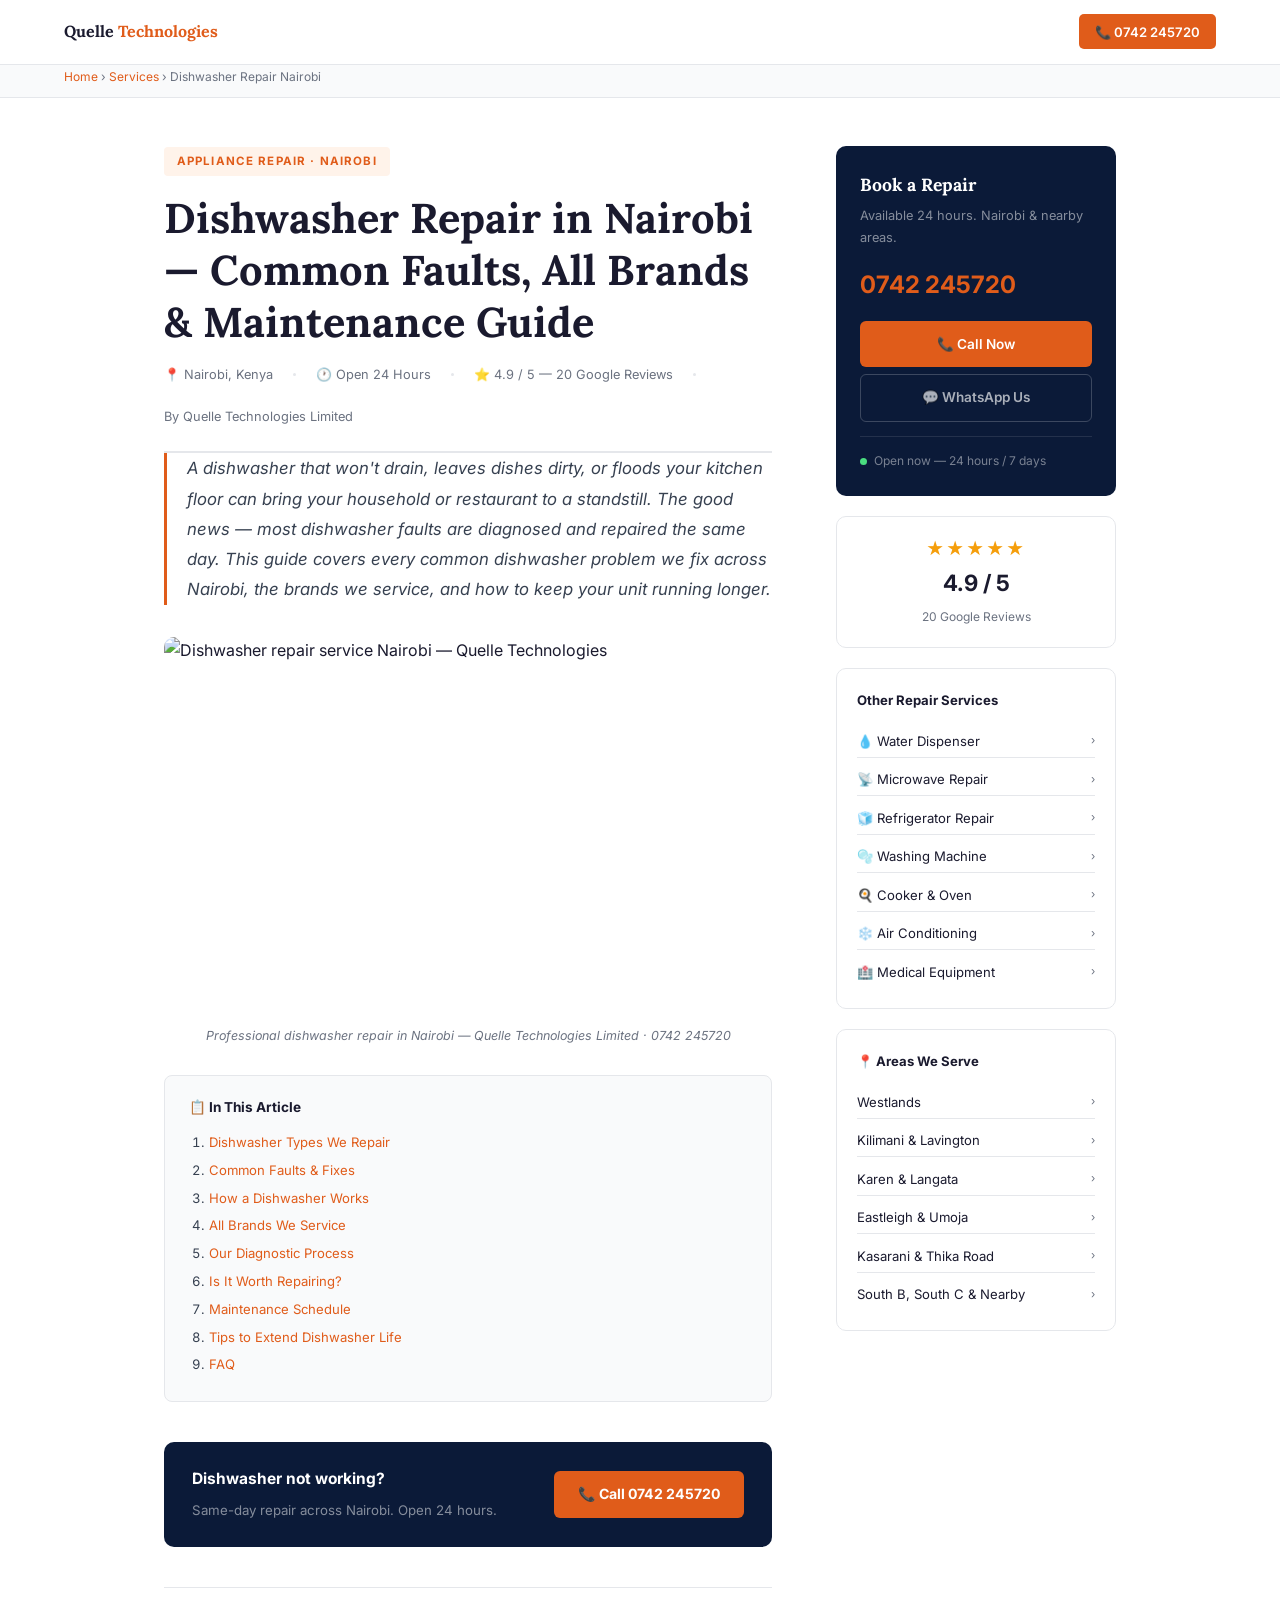
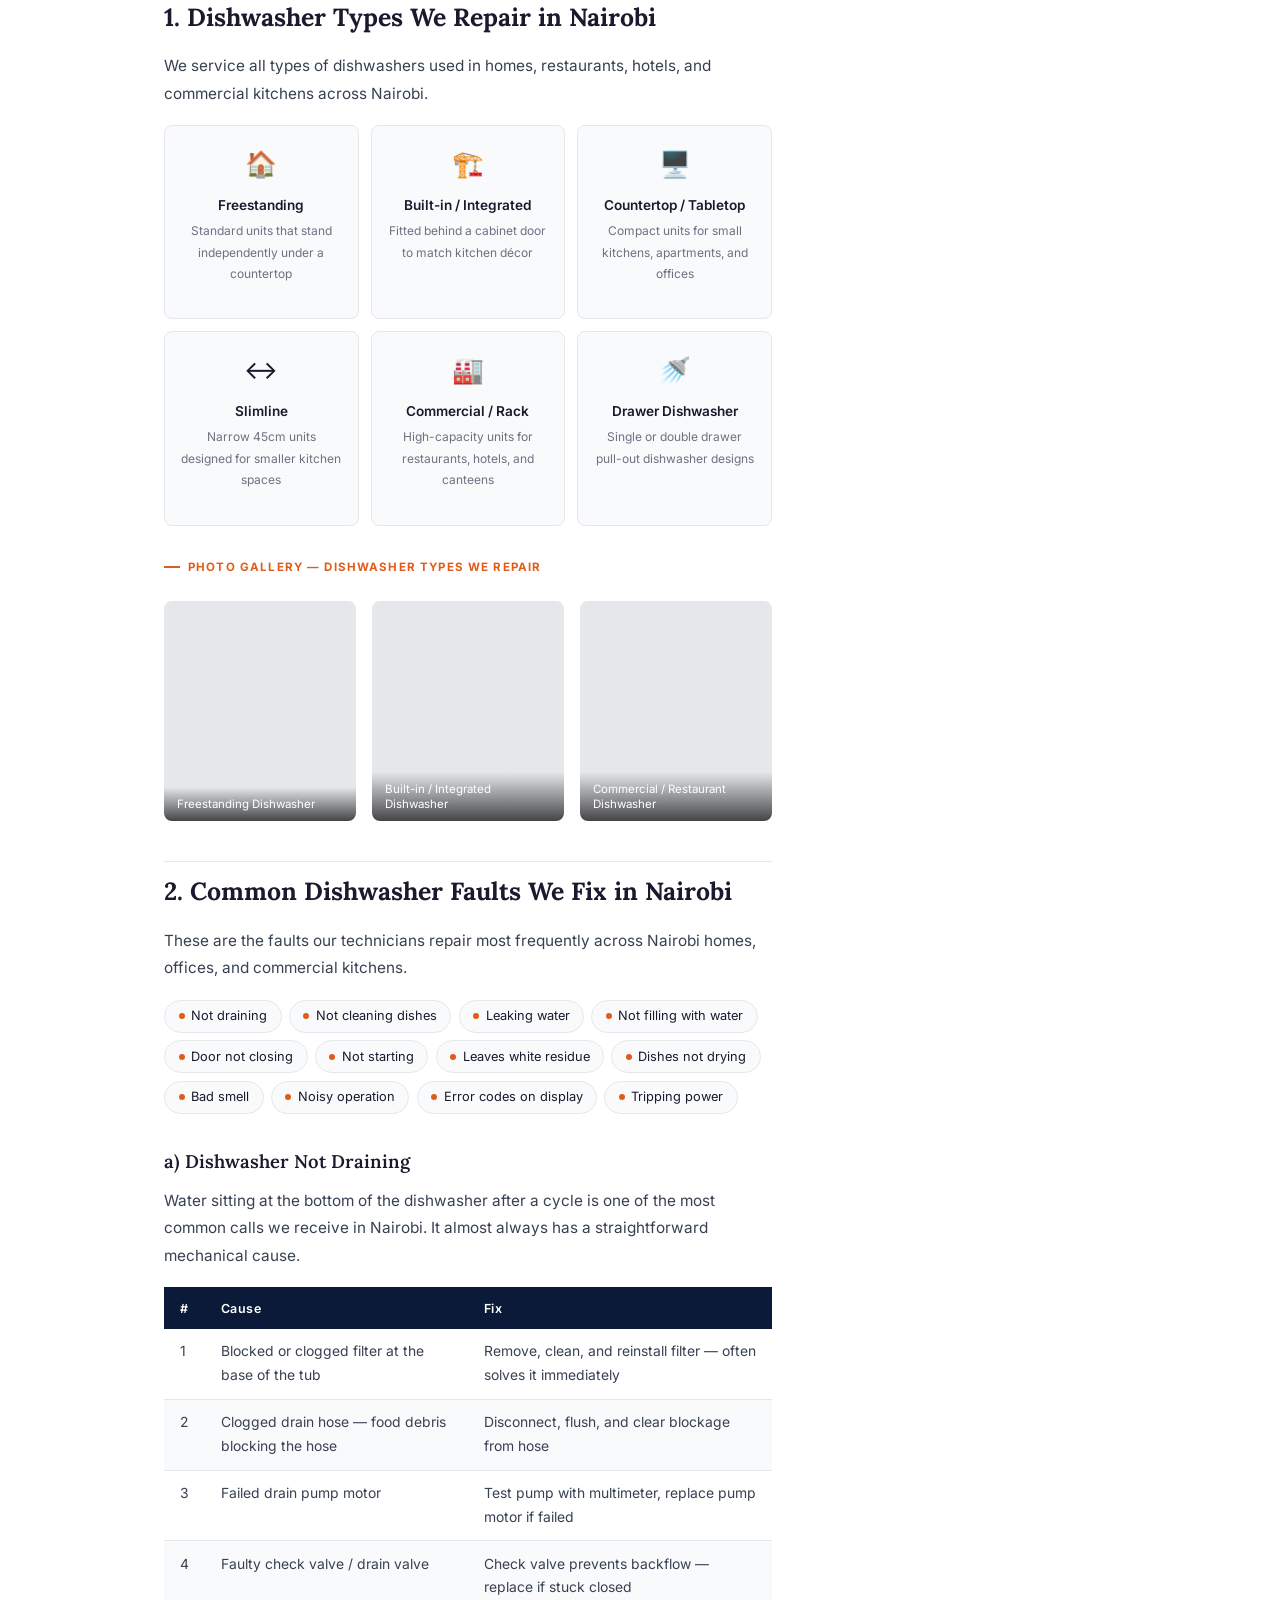
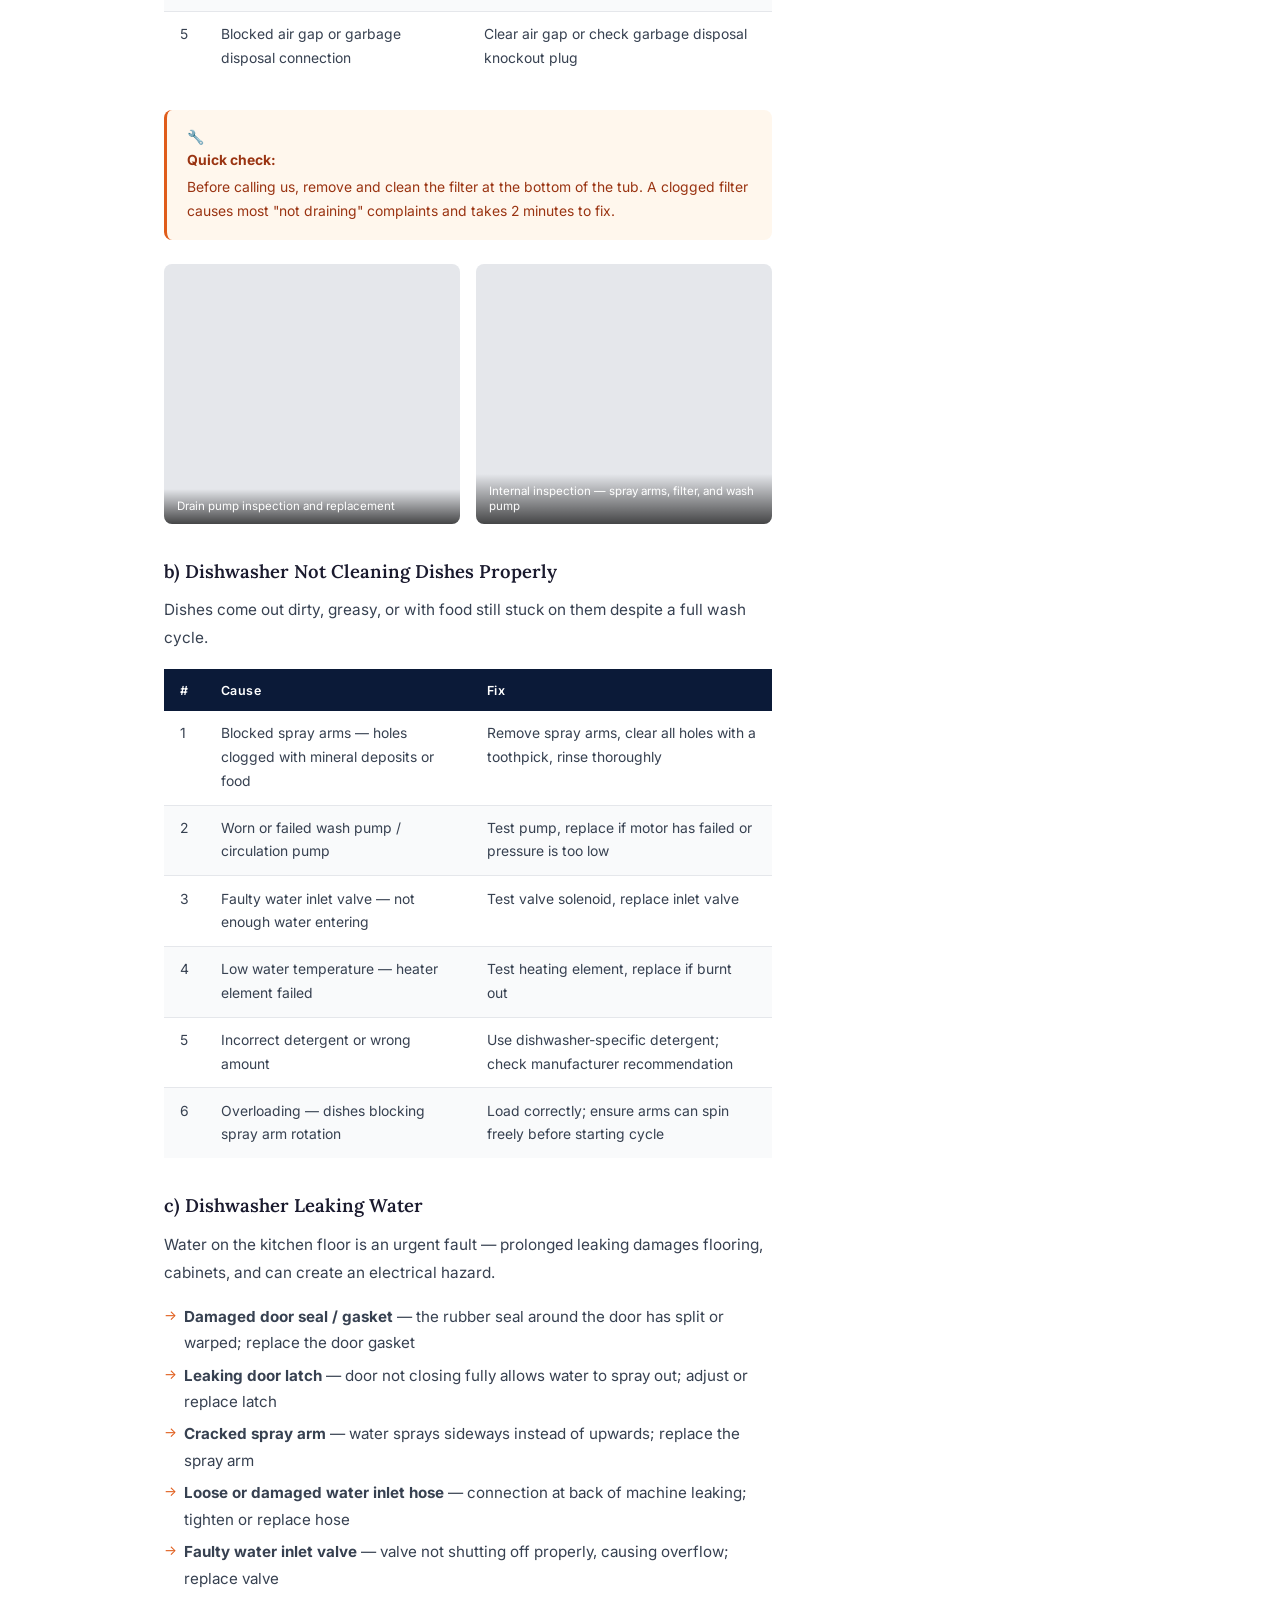
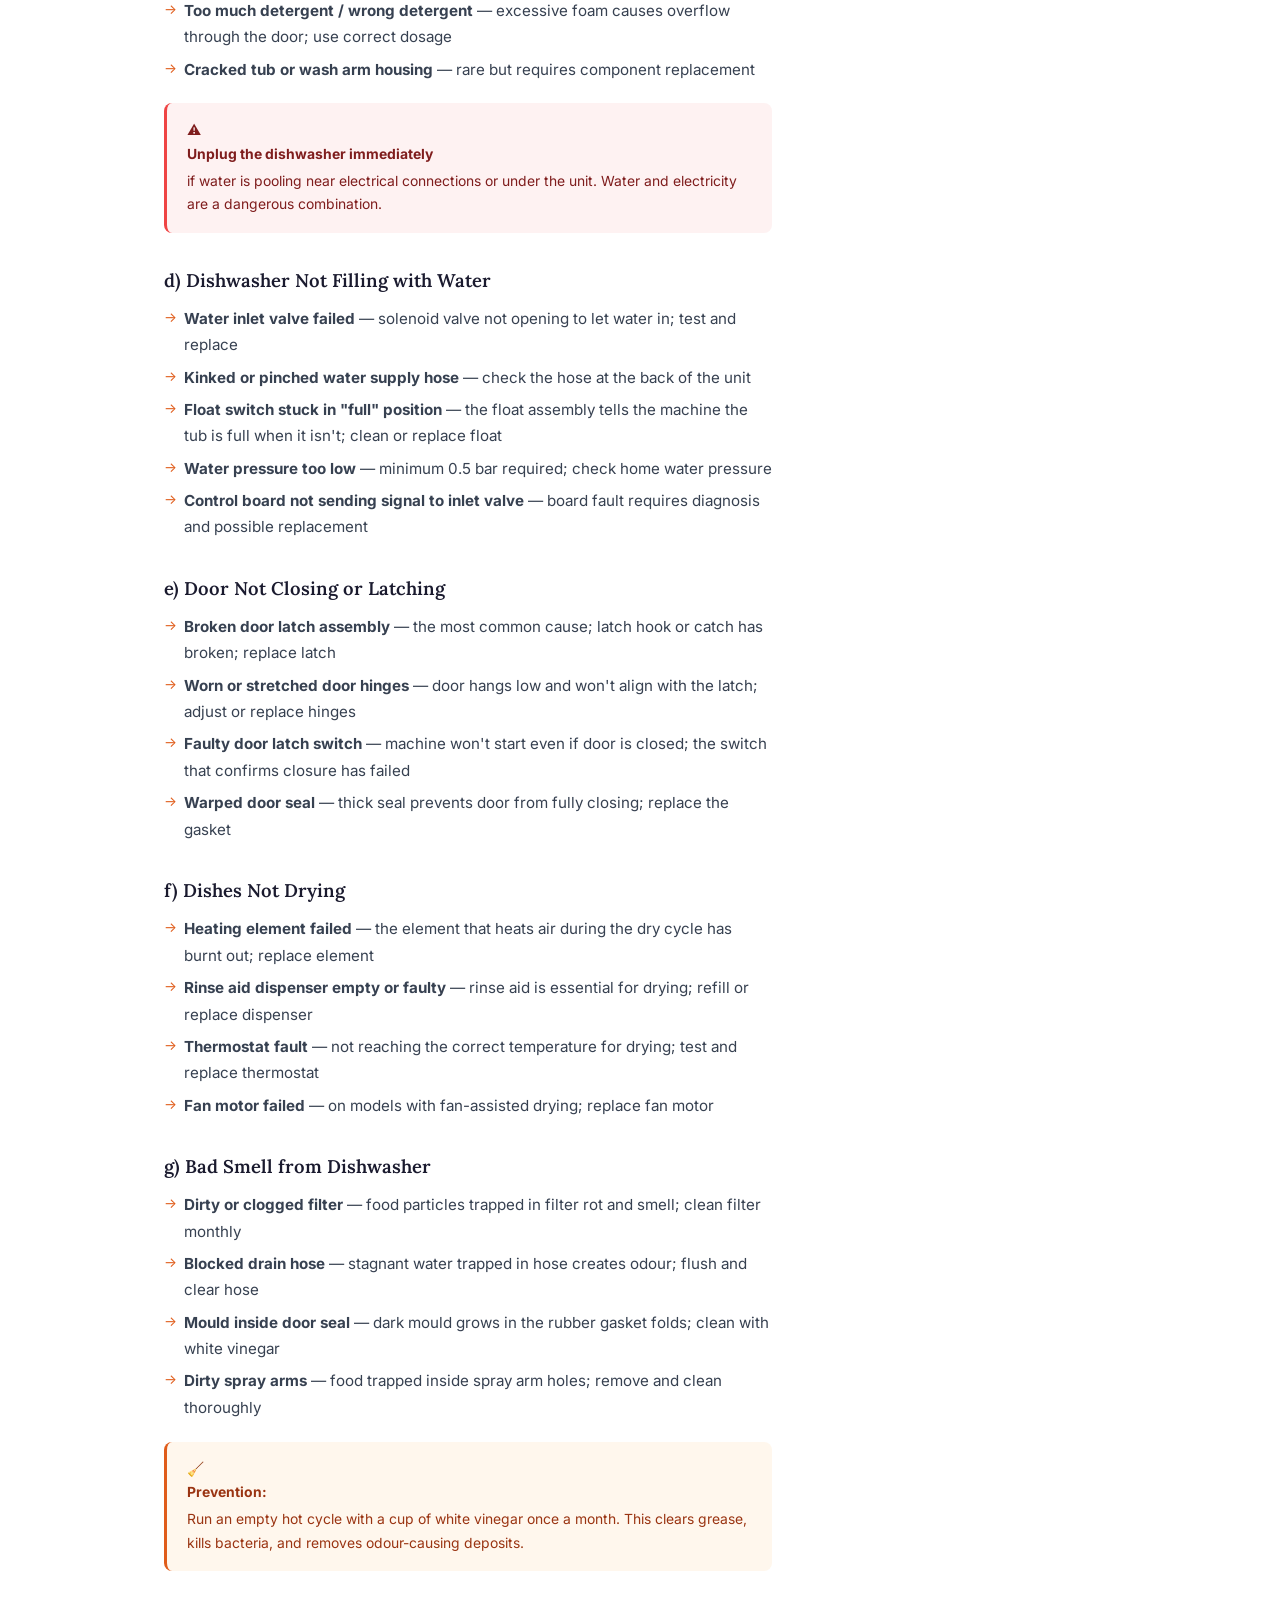
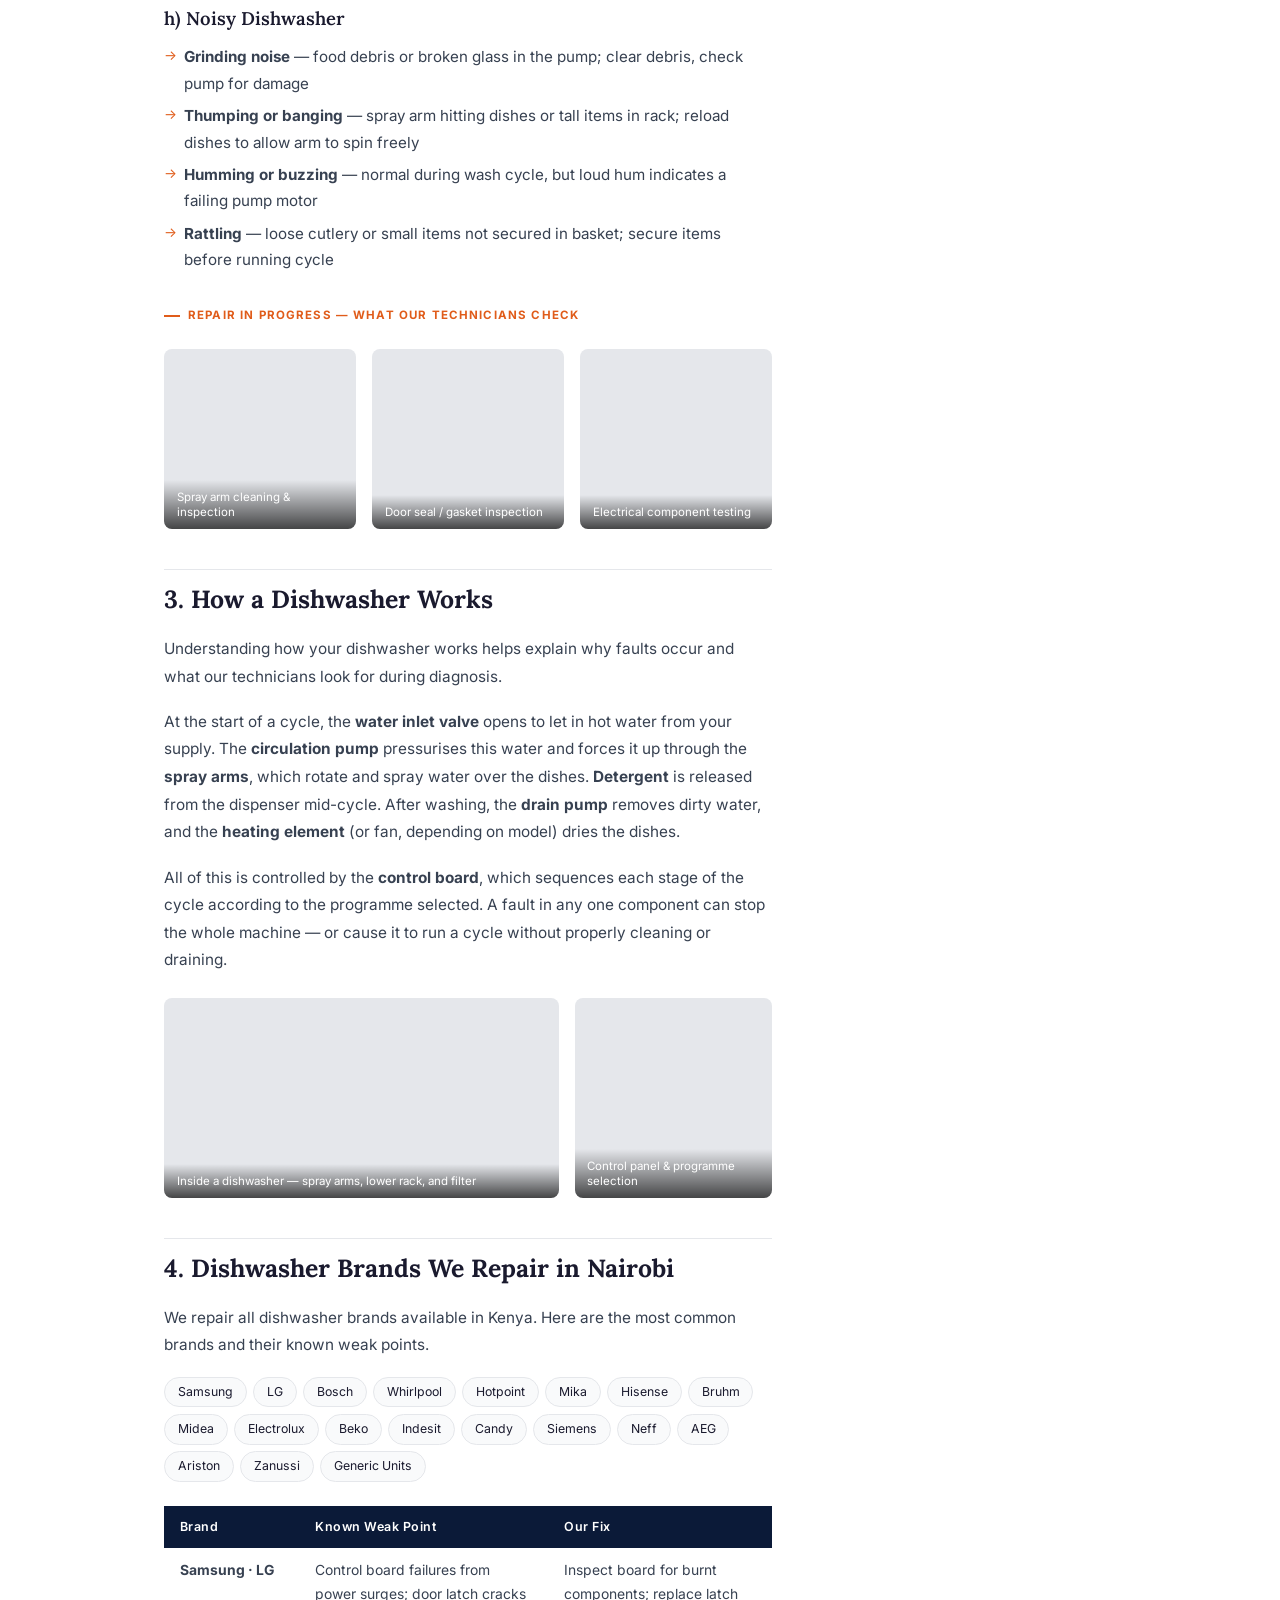
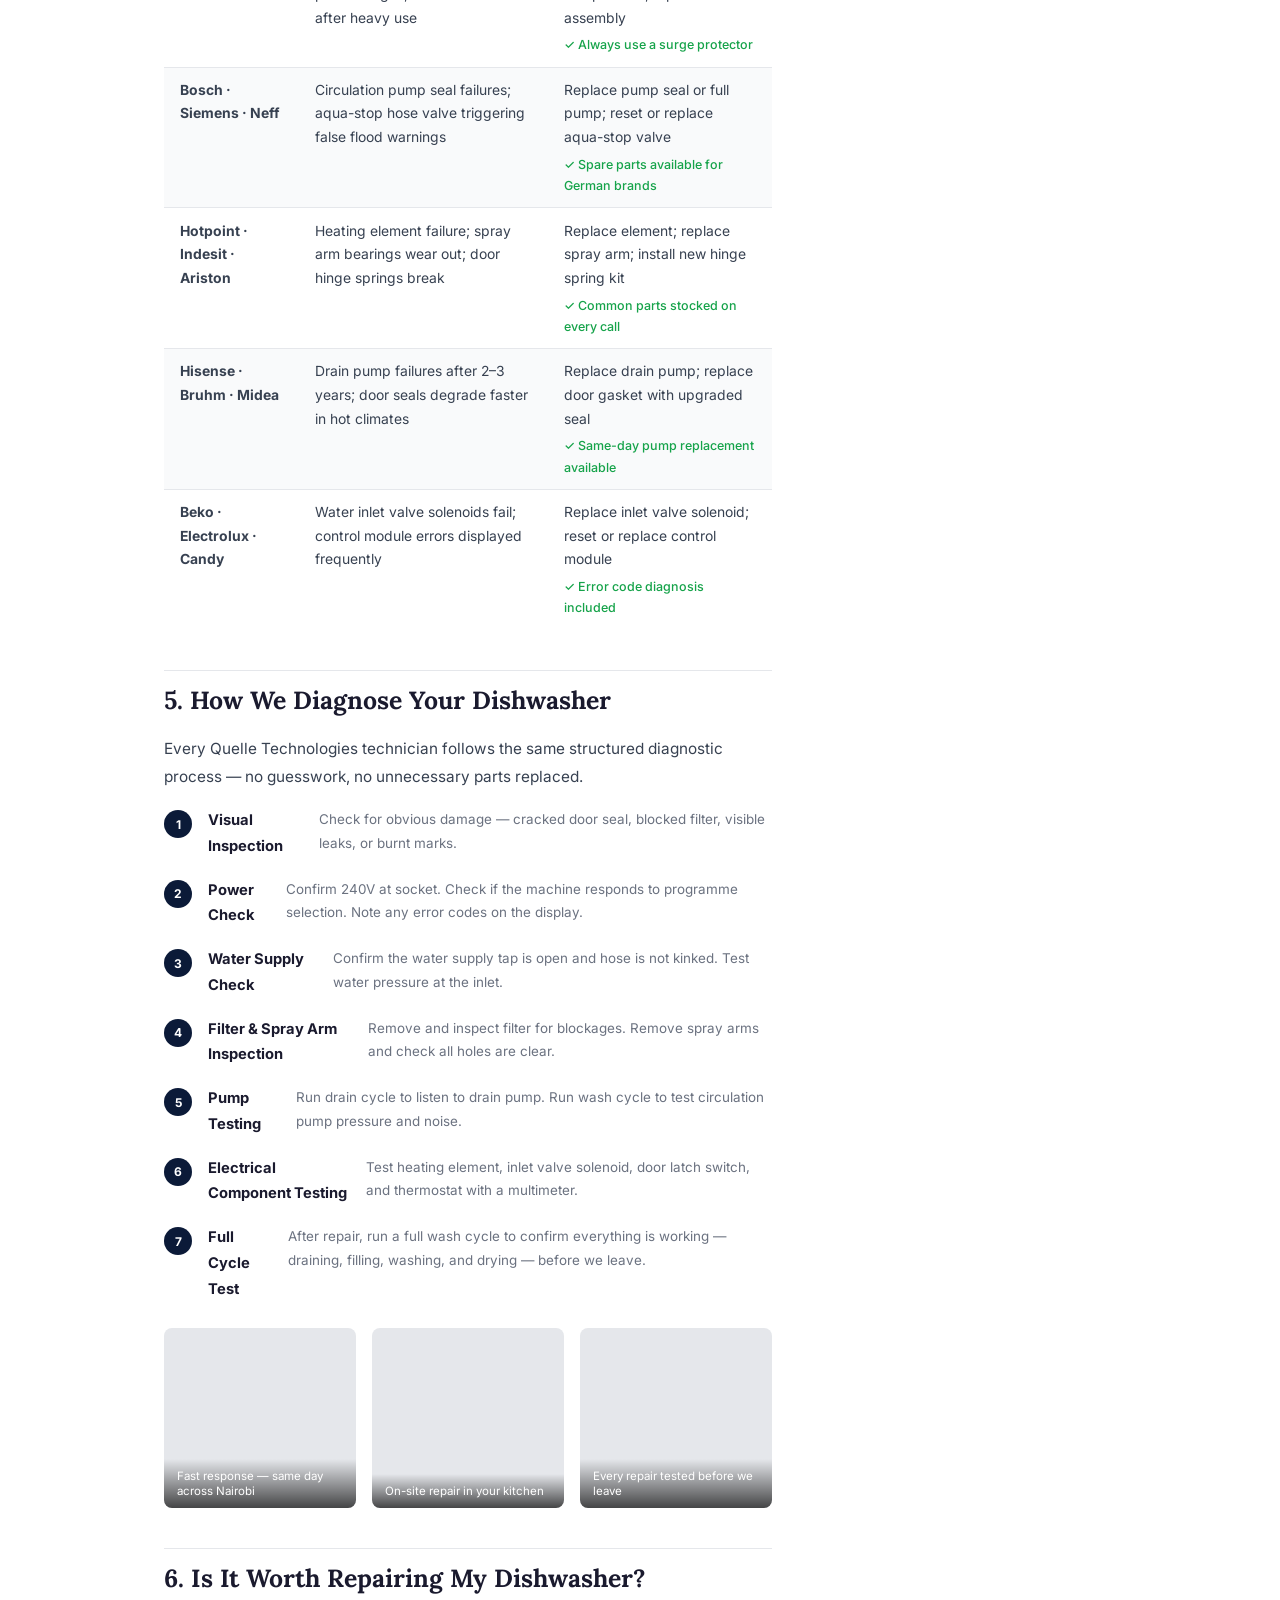
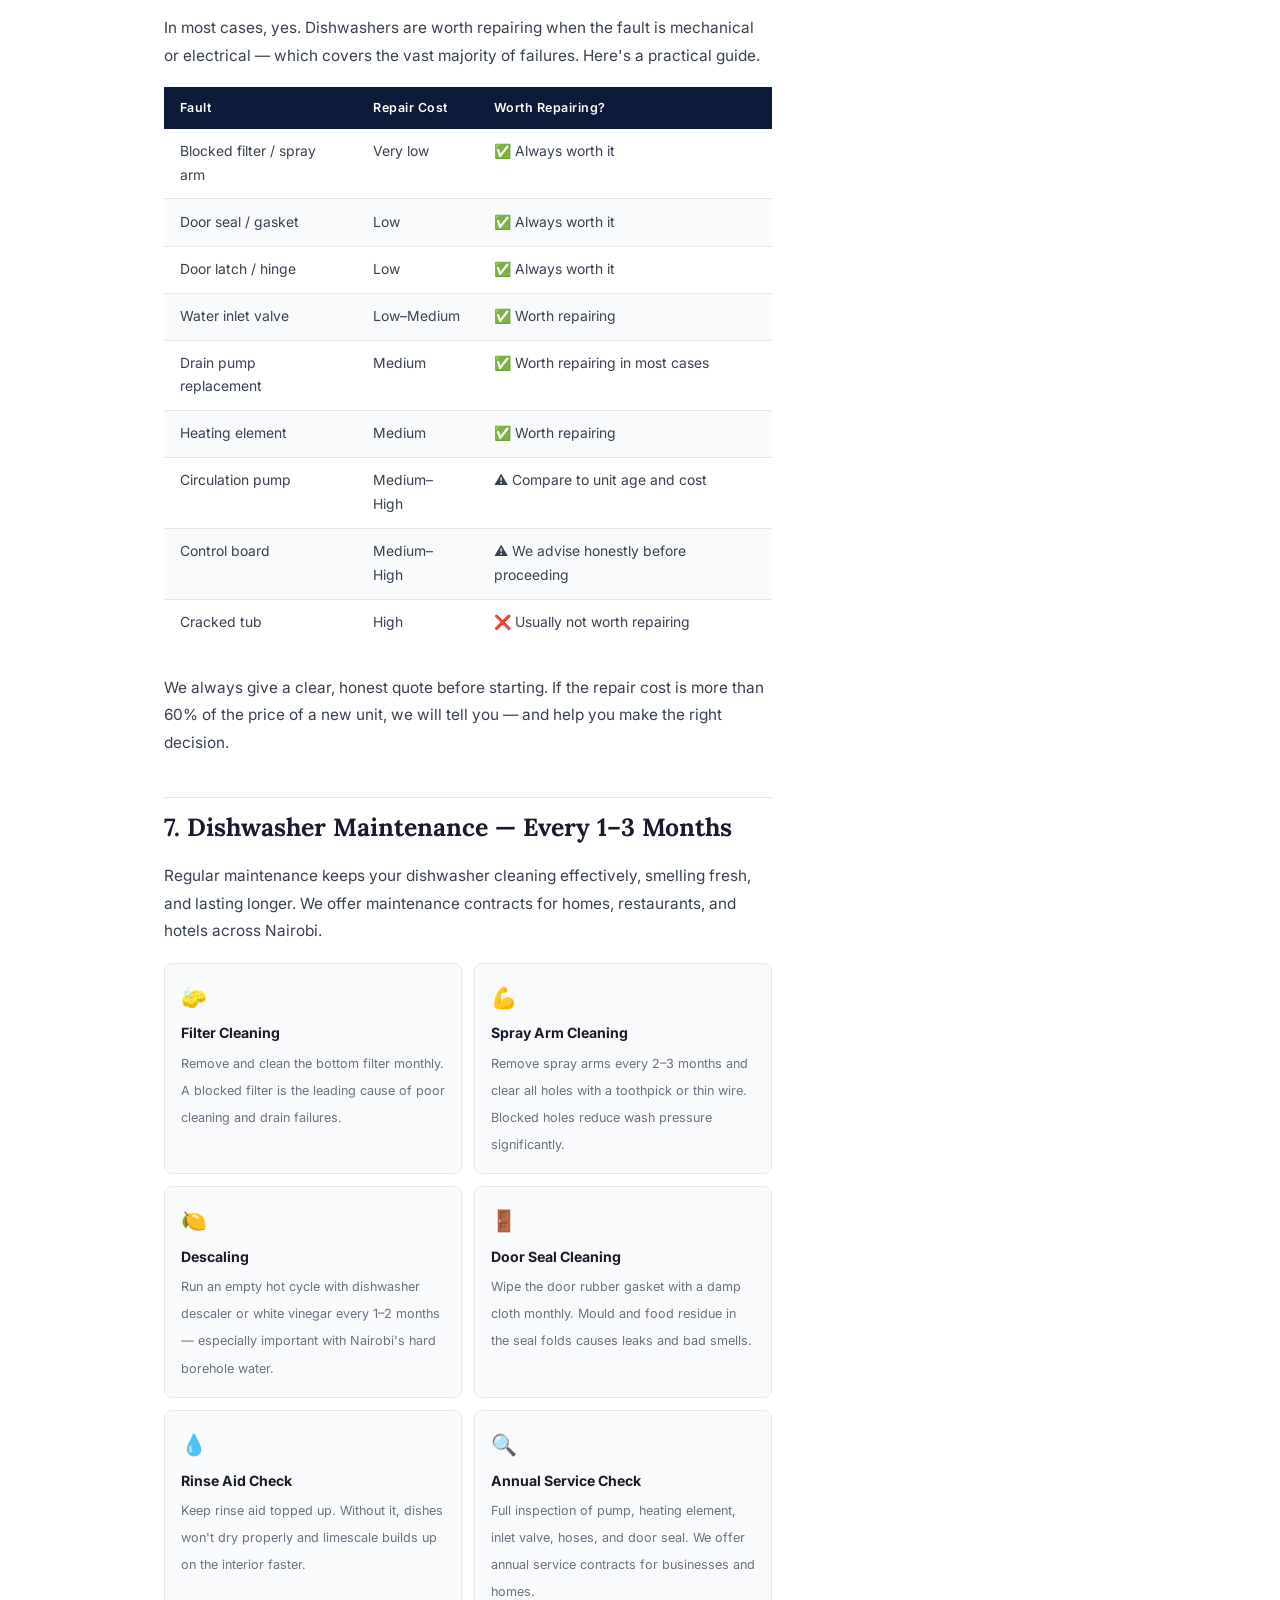
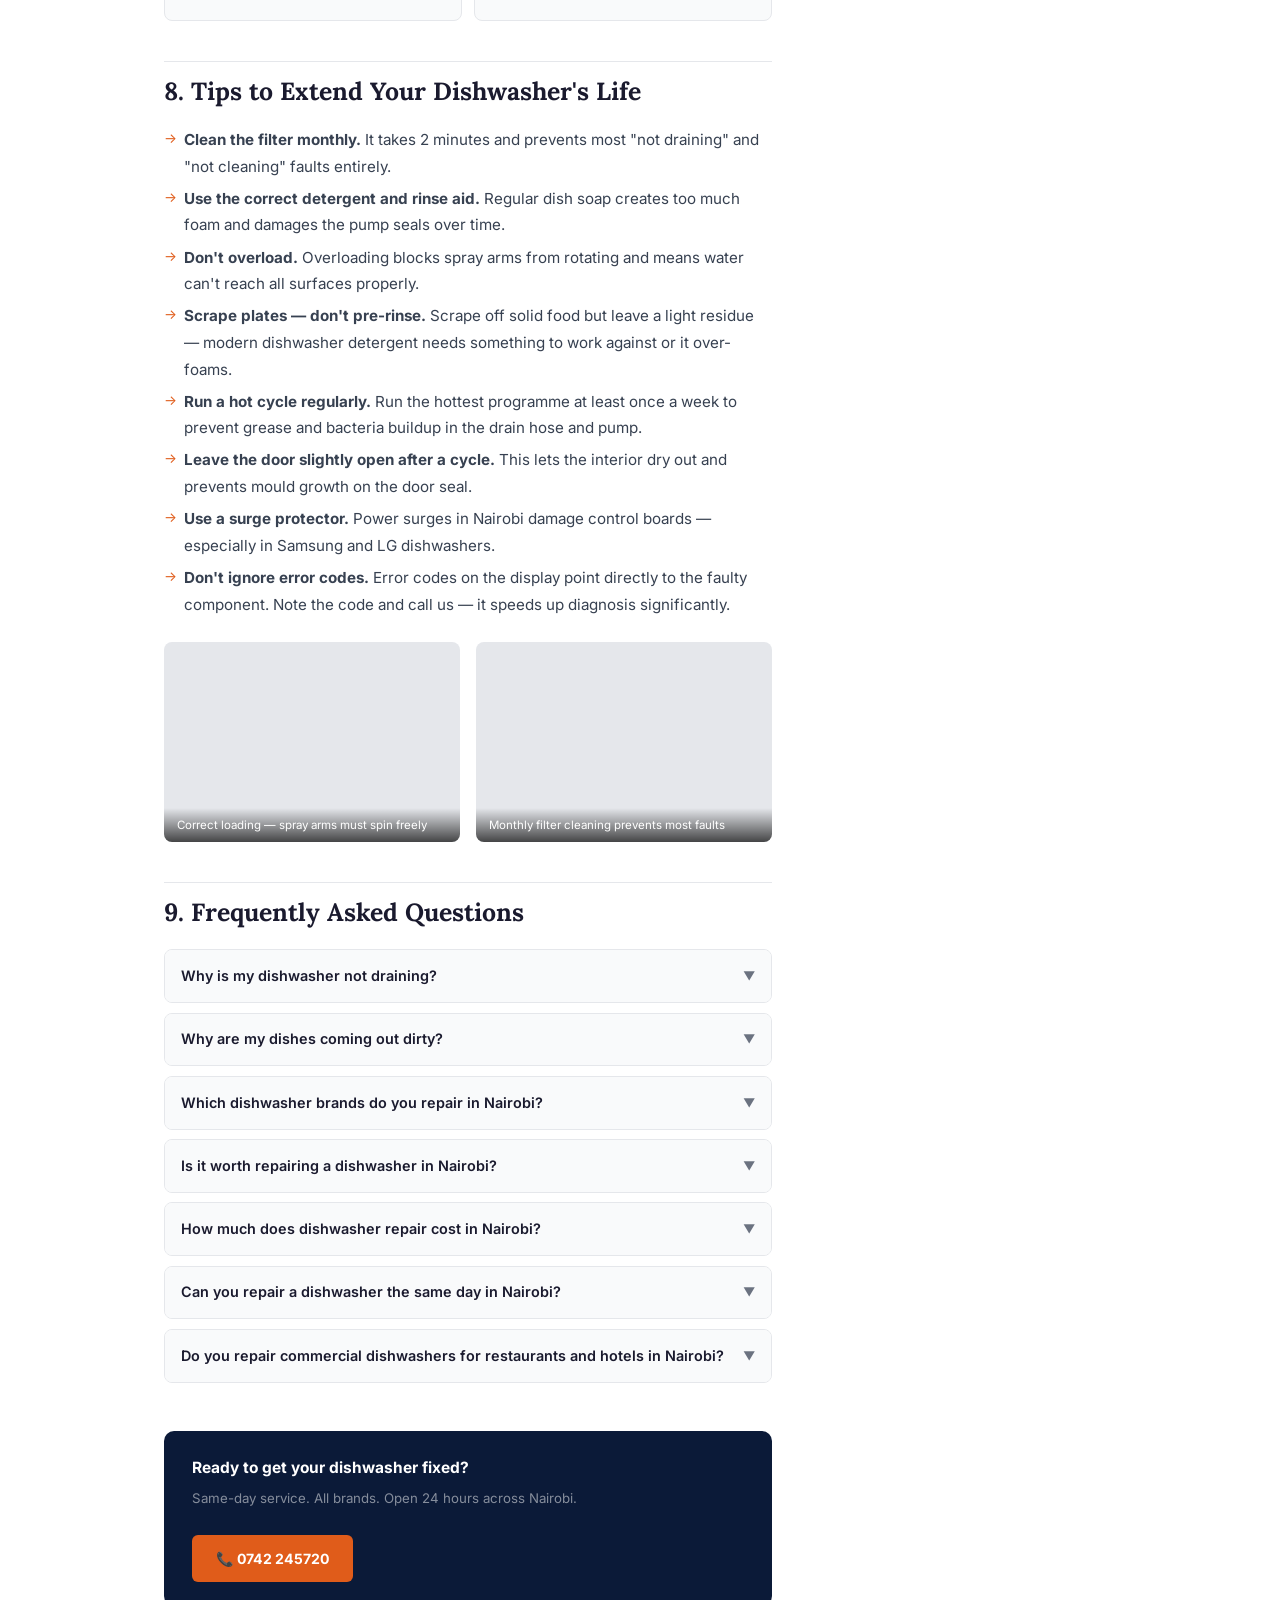
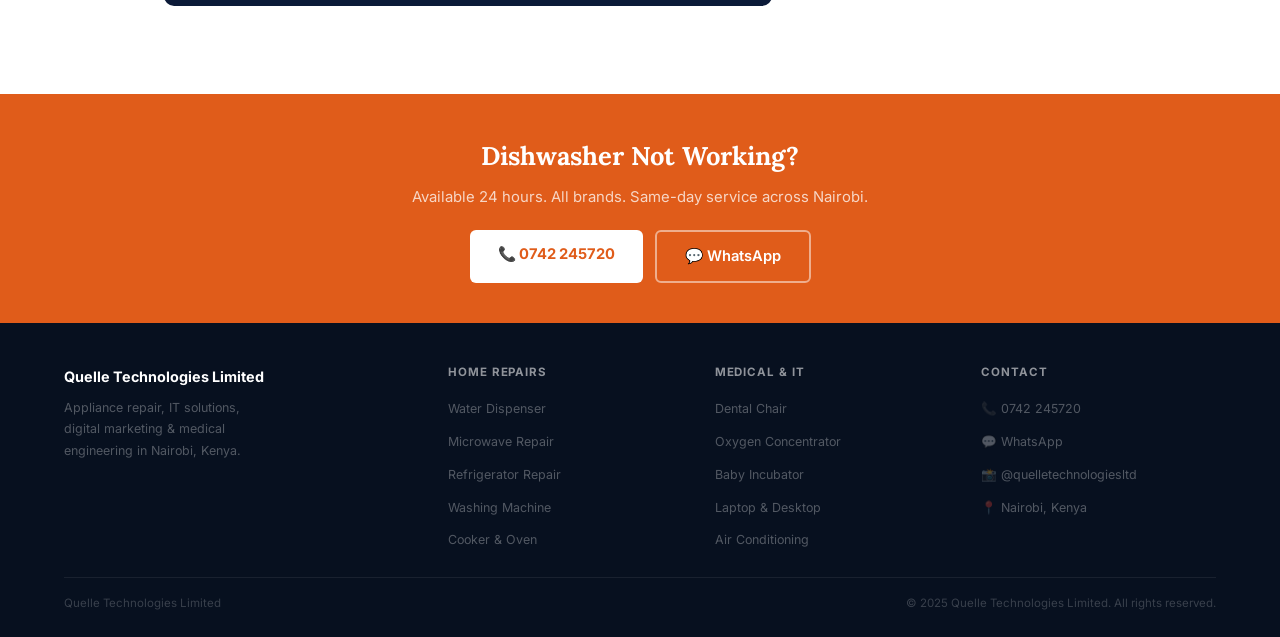
==== dishwasher-repair-nairobi.html @ aaa390e0 "Init" ====
<!DOCTYPE html>
<html lang="en">
<head>
<meta charset="UTF-8">
<meta name="viewport" content="width=device-width, initial-scale=1.0">
<title>Dishwasher Repair Nairobi | All Brands | Quelle Technologies – 0742 245720</title>
<meta name="description" content="Professional dishwasher repair in Nairobi. Not draining, not cleaning, leaking, door latch, water inlet issues — same day service. All brands. Call 0742 245720.">
<link rel="canonical" href="https://quelletechnologies.co.ke/dishwasher-repair-nairobi">
<script type="application/ld+json">
{"@context":"https://schema.org","@graph":[{"@type":"LocalBusiness","name":"Quelle Technologies Limited","telephone":"+254742245720","openingHours":"Mo-Su 00:00-23:59","address":{"@type":"PostalAddress","addressLocality":"Nairobi","addressCountry":"KE"},"areaServed":"Nairobi and nearby areas","aggregateRating":{"@type":"AggregateRating","ratingValue":"4.9","reviewCount":"20"}},{"@type":"Service","name":"Dishwasher Repair Nairobi","description":"Professional dishwasher repair and maintenance in Nairobi. All brands and types repaired — freestanding, built-in, countertop and commercial units.","provider":{"@type":"LocalBusiness","name":"Quelle Technologies Limited","telephone":"+254742245720"},"areaServed":"Nairobi"},{"@type":"Article","headline":"Dishwasher Repair in Nairobi — Common Faults, All Brands & Repair Guide","author":{"@type":"Organization","name":"Quelle Technologies Limited"},"publisher":{"@type":"Organization","name":"Quelle Technologies Limited"}},{"@type":"FAQPage","mainEntity":[{"@type":"Question","name":"Why is my dishwasher not draining in Nairobi?","acceptedAnswer":{"@type":"Answer","text":"Most common causes are a blocked filter, clogged drain hose, failed drain pump, or faulty check valve. Call Quelle Technologies on 0742 245720 for same-day repair."}},{"@type":"Question","name":"Why is my dishwasher not cleaning dishes properly?","acceptedAnswer":{"@type":"Answer","text":"Usually caused by blocked spray arms, low water pressure, faulty water inlet valve, worn wash pump, or using wrong detergent amount. Our technicians diagnose and fix all wash cycle faults."}},{"@type":"Question","name":"Which dishwasher brands do you repair in Nairobi?","acceptedAnswer":{"@type":"Answer","text":"All brands — Samsung, LG, Bosch, Whirlpool, Hotpoint, Mika, Hisense, Bruhm, Midea, Electrolux, Beko, and all other makes available in Kenya."}},{"@type":"Question","name":"Is it worth repairing a dishwasher in Nairobi?","acceptedAnswer":{"@type":"Answer","text":"Yes in most cases. Pump, valve, door latch and control board repairs are all far cheaper than buying a new unit. We give an honest quote before starting any work."}},{"@type":"Question","name":"How much does dishwasher repair cost in Nairobi?","acceptedAnswer":{"@type":"Answer","text":"Cost depends on the fault. We always provide a clear honest quote before starting — no hidden charges. Call 0742 245720 for a free phone diagnosis."}}]}]}
</script>
<link href="https://fonts.googleapis.com/css2?family=Lora:ital,wght@0,400;0,600;0,700;1,400&family=Inter:wght@400;500;600;700&display=swap" rel="stylesheet">
<style>
*,*::before,*::after{box-sizing:border-box;margin:0;padding:0}
:root{
  --orange:#e05c1a;--navy:#0b1a38;
  --ink:#1a1a2e;--muted:#6b7280;
  --light:#f9fafb;--border:#e5e7eb;--green:#16a34a;
}
html{scroll-behavior:smooth}
body{font-family:'Inter',sans-serif;color:var(--ink);background:white;font-size:16px;line-height:1.7}

nav{position:fixed;top:0;left:0;right:0;z-index:100;background:white;border-bottom:1px solid var(--border);display:flex;align-items:center;justify-content:space-between;padding:.9rem 5%}
.nav-logo{font-family:'Lora',serif;font-weight:700;font-size:1rem;text-decoration:none;color:var(--ink)}
.nav-logo span{color:var(--orange)}
.nav-call{background:var(--orange);color:white;text-decoration:none;padding:.4rem 1rem;border-radius:5px;font-size:.82rem;font-weight:600}

.crumb{background:var(--light);border-bottom:1px solid var(--border);padding:.6rem 5%;font-size:.75rem;color:var(--muted);margin-top:57px}
.crumb a{color:var(--orange);text-decoration:none}

.blog-wrap{max-width:1080px;margin:0 auto;padding:3rem 5%;display:grid;grid-template-columns:1fr 280px;gap:4rem;align-items:start}
article{min-width:0}

/* ARTICLE HEADER */
.article-header{margin-bottom:2rem}
.article-category{display:inline-block;background:#fff3ea;color:var(--orange);font-size:.72rem;font-weight:700;letter-spacing:.1em;text-transform:uppercase;padding:.3rem .8rem;border-radius:4px;margin-bottom:1rem}
.article-header h1{font-family:'Lora',serif;font-size:clamp(1.8rem,4vw,2.6rem);font-weight:700;line-height:1.25;color:var(--ink);margin-bottom:1rem}
.article-meta{display:flex;align-items:center;gap:1.25rem;flex-wrap:wrap;font-size:.8rem;color:var(--muted);padding-bottom:1.5rem;border-bottom:2px solid var(--border)}
.meta-dot{width:3px;height:3px;background:var(--border);border-radius:50%}
.article-intro{font-size:1.05rem;color:#374151;line-height:1.8;margin-bottom:2rem;font-style:italic;border-left:3px solid var(--orange);padding-left:1.25rem}

/* PHOTOS */
.photo-hero{width:100%;height:380px;object-fit:cover;border-radius:10px;display:block;margin:0 0 .5rem;cursor:zoom-in}
.photo-hero-caption{font-size:.78rem;color:var(--muted);text-align:center;margin-bottom:1.75rem;font-style:italic}
.photo-grid-2{display:grid;grid-template-columns:1fr 1fr;gap:1rem;margin:1.5rem 0}
.photo-grid-3{display:grid;grid-template-columns:1fr 1fr 1fr;gap:1rem;margin:1.5rem 0}
.photo-grid-2-1{display:grid;grid-template-columns:2fr 1fr;gap:1rem;margin:1.5rem 0}
.photo-item{position:relative;border-radius:8px;overflow:hidden;background:#e5e7eb;cursor:zoom-in}
.photo-item img{width:100%;height:100%;object-fit:cover;display:block;transition:transform .4s}
.photo-item:hover img{transform:scale(1.04)}
.photo-item .pcap{position:absolute;bottom:0;left:0;right:0;background:linear-gradient(0deg,rgba(0,0,0,.7),transparent);color:white;font-size:.72rem;padding:.6rem .8rem;line-height:1.3}
.ph-tall{height:260px}
.ph-short{height:180px}
.ph-med{height:220px}
.ph-wide{height:200px}
.gallery-section{margin:2rem 0}
.gallery-label{font-size:.72rem;font-weight:700;letter-spacing:.1em;text-transform:uppercase;color:var(--orange);margin-bottom:.75rem;display:flex;align-items:center;gap:.5rem}
.gallery-label::before{content:'';width:16px;height:2px;background:var(--orange)}

/* LIGHTBOX */
.lb-overlay{display:none;position:fixed;inset:0;background:rgba(0,0,0,.92);z-index:999;align-items:center;justify-content:center;cursor:zoom-out}
.lb-overlay.active{display:flex}
.lb-overlay img{max-width:90vw;max-height:85vh;border-radius:8px;object-fit:contain}
.lb-close{position:absolute;top:1.25rem;right:1.5rem;color:white;font-size:1.75rem;cursor:pointer;background:none;border:none;line-height:1}
.lb-cap{position:absolute;bottom:1.5rem;left:50%;transform:translateX(-50%);color:rgba(255,255,255,.65);font-size:.8rem;white-space:nowrap}

/* INLINE CTA */
.call-box{background:var(--navy);border-radius:10px;padding:1.5rem 1.75rem;margin:2.5rem 0;display:flex;align-items:center;justify-content:space-between;gap:1.5rem;flex-wrap:wrap}
.call-box strong{color:white;display:block;font-size:.97rem;margin-bottom:.2rem}
.call-box span{color:rgba(255,255,255,.5);font-size:.83rem}
.call-box a{background:var(--orange);color:white;text-decoration:none;padding:.7rem 1.5rem;border-radius:6px;font-weight:700;font-size:.88rem;white-space:nowrap;flex-shrink:0}

/* PROSE */
article h2{font-family:'Lora',serif;font-size:1.55rem;font-weight:700;color:var(--ink);margin:2.5rem 0 .9rem;padding-top:.5rem;border-top:1px solid var(--border)}
article h3{font-family:'Lora',serif;font-size:1.15rem;font-weight:600;color:var(--ink);margin:2rem 0 .6rem}
article p{color:#374151;margin-bottom:1.1rem;font-size:.96rem;line-height:1.8}
article a{color:var(--orange)}
article ul{list-style:none;padding:0;margin-bottom:1.25rem}
article ul li{padding-left:1.25rem;position:relative;font-size:.95rem;color:#374151;margin-bottom:.35rem;line-height:1.75}
article ul li::before{content:'→';position:absolute;left:0;color:var(--orange);font-size:.85rem}
article ol{padding-left:1.5rem;margin-bottom:1.25rem}
article ol li{font-size:.95rem;color:#374151;margin-bottom:.4rem;line-height:1.75}

/* TYPES GRID */
.types-grid{display:grid;grid-template-columns:repeat(3,1fr);gap:.75rem;margin:1rem 0 1.5rem}
.type-card{background:var(--light);border:1px solid var(--border);border-radius:8px;padding:1rem;text-align:center}
.type-card .ico{font-size:1.6rem;margin-bottom:.5rem;display:block}
.type-card h4{font-size:.85rem;font-weight:600;color:var(--ink);margin-bottom:.2rem}
.type-card p{font-size:.75rem;color:var(--muted)}

/* FAULT CHIPS */
.fault-chips{display:flex;flex-wrap:wrap;gap:.45rem;margin-bottom:1.75rem}
.chip{background:var(--light);border:1px solid var(--border);border-radius:100px;padding:.3rem .85rem;font-size:.8rem;color:var(--ink);display:flex;align-items:center;gap:.4rem}
.chip::before{content:'';width:6px;height:6px;background:var(--orange);border-radius:50%;flex-shrink:0}

/* TABLES */
.fault-table,.brand-table{width:100%;border-collapse:collapse;margin:1rem 0 1.75rem;font-size:.87rem}
.fault-table th,.brand-table th{background:var(--navy);color:white;padding:.65rem 1rem;text-align:left;font-weight:600;font-size:.78rem;letter-spacing:.04em}
.fault-table td,.brand-table td{padding:.7rem 1rem;border-bottom:1px solid var(--border);vertical-align:top;color:#374151}
.fault-table tr:last-child td,.brand-table tr:last-child td{border-bottom:none}
.fault-table tr:nth-child(even) td,.brand-table tr:nth-child(even) td{background:var(--light)}
.fix-text{color:var(--green);font-size:.78rem;font-weight:500;margin-top:.25rem}

/* INFO BOXES */
.info-box{border-radius:8px;padding:1rem 1.25rem;margin:1.25rem 0;font-size:.87rem;line-height:1.7}
.info-box strong{display:block;margin-bottom:.2rem}
.tip{background:#fff7ed;border-left:3px solid var(--orange);color:#9a3412}
.warn{background:#fef2f2;border-left:3px solid #ef4444;color:#7f1d1d}
.note{background:#eff6ff;border-left:3px solid #3b82f6;color:#1e3a8a}

/* BRAND PILLS */
.brand-cloud{display:flex;flex-wrap:wrap;gap:.4rem;margin:1rem 0 1.5rem}
.brand-pill{background:var(--light);border:1px solid var(--border);border-radius:100px;padding:.25rem .8rem;font-size:.77rem;color:var(--ink)}

/* STEPS */
.step-list{list-style:none;padding:0;margin:1rem 0 1.5rem;counter-reset:steps}
.step-list li{counter-increment:steps;display:flex;gap:1rem;align-items:flex-start;margin-bottom:1rem}
.step-list li::before{content:counter(steps);min-width:28px;height:28px;background:var(--navy);color:white;border-radius:50%;font-weight:700;font-size:.75rem;display:flex;align-items:center;justify-content:center;flex-shrink:0;margin-top:2px}
.step-list li strong{display:block;font-size:.92rem;color:var(--ink);margin-bottom:2px}
.step-list li span{font-size:.84rem;color:var(--muted)}

/* MAINT GRID */
.maint-grid{display:grid;grid-template-columns:1fr 1fr;gap:.75rem;margin:1rem 0 1.5rem}
.maint-card{background:var(--light);border:1px solid var(--border);border-radius:8px;padding:1rem}
.maint-card .ico{font-size:1.3rem;margin-bottom:.4rem}
.maint-card strong{display:block;font-size:.88rem;color:var(--ink);margin-bottom:.2rem}
.maint-card span{font-size:.79rem;color:var(--muted)}

/* TOC */
.toc{background:var(--light);border:1px solid var(--border);border-radius:8px;padding:1.25rem 1.5rem;margin-bottom:2.5rem}
.toc-title{font-weight:700;font-size:.85rem;color:var(--ink);margin-bottom:.75rem}
.toc ol{padding-left:1.25rem;margin:0}
.toc ol li{font-size:.82rem;margin-bottom:.3rem}
.toc a{color:var(--orange);text-decoration:none}
.toc a:hover{text-decoration:underline}

/* FAQ */
.faq-list{display:flex;flex-direction:column;gap:.6rem;margin-top:1rem}
.faq{border:1px solid var(--border);border-radius:8px;overflow:hidden}
.faq-q{padding:.85rem 1rem;font-weight:600;font-size:.9rem;cursor:pointer;background:var(--light);display:flex;justify-content:space-between;align-items:center;gap:1rem}
.faq-q:hover{background:#f3f4f6}
.chev{color:var(--muted);font-size:.75rem;transition:transform .3s;flex-shrink:0}
.faq-a{max-height:0;overflow:hidden;transition:max-height .35s,padding .3s}
.faq-a.open{max-height:220px;padding:.85rem 1rem}
.faq-a p{font-size:.86rem;color:var(--muted);margin:0}

/* SIDEBAR */
aside{position:sticky;top:75px;display:flex;flex-direction:column;gap:1.25rem}
.cta-card{background:var(--navy);border-radius:10px;padding:1.5rem}
.cta-card h3{font-family:'Lora',serif;color:white;font-size:1.1rem;margin-bottom:.35rem}
.cta-card p{color:rgba(255,255,255,.5);font-size:.8rem;margin-bottom:1rem}
.cta-phone{display:block;font-size:1.5rem;font-weight:700;color:var(--orange);text-decoration:none;margin-bottom:1rem}
.cta-btn{display:block;text-align:center;padding:.7rem;border-radius:6px;font-weight:600;font-size:.85rem;text-decoration:none;margin-bottom:.45rem}
.cta-btn-o{background:var(--orange);color:white}
.cta-btn-g{background:transparent;border:1px solid rgba(255,255,255,.2);color:rgba(255,255,255,.65)}
.open-tag{display:flex;align-items:center;gap:.45rem;font-size:.75rem;color:rgba(255,255,255,.45);margin-top:.9rem;padding-top:.9rem;border-top:1px solid rgba(255,255,255,.1)}
.odot{width:7px;height:7px;background:#4ade80;border-radius:50%;animation:blink 2s infinite;flex-shrink:0}
.rating-card{border:1px solid var(--border);border-radius:10px;padding:1.1rem;text-align:center}
.rating-stars{color:#f59e0b;font-size:1.1rem;letter-spacing:2px}
.rating-card strong{display:block;font-size:1.4rem;color:var(--ink)}
.rating-card span{font-size:.75rem;color:var(--muted)}
.side-nav{border:1px solid var(--border);border-radius:10px;padding:1.25rem}
.side-nav h4{font-size:.82rem;font-weight:700;margin-bottom:.85rem;color:var(--ink)}
.side-nav ul{list-style:none;padding:0;display:flex;flex-direction:column;gap:.35rem}
.side-nav a{display:flex;align-items:center;gap:.5rem;text-decoration:none;font-size:.82rem;color:var(--ink);padding:.3rem 0;border-bottom:1px solid var(--border);transition:color .2s}
.side-nav a:hover{color:var(--orange)}
.side-nav ul li:last-child a{border-bottom:none}
.arr{margin-left:auto;color:var(--muted);font-size:.7rem}

/* FOOTER CTA */
.footer-cta{background:var(--orange);padding:2.5rem 5%;text-align:center}
.footer-cta h2{font-family:'Lora',serif;color:white;font-size:1.6rem;margin-bottom:.5rem}
.footer-cta p{color:rgba(255,255,255,.75);margin-bottom:1.25rem;font-size:.93rem}
.footer-cta-btns{display:flex;gap:.75rem;justify-content:center;flex-wrap:wrap}
.btn-white{background:white;color:var(--orange);padding:.75rem 1.75rem;border-radius:6px;font-weight:700;text-decoration:none;font-size:.92rem}
.btn-clear{border:2px solid rgba(255,255,255,.5);color:white;padding:.75rem 1.75rem;border-radius:6px;font-weight:600;text-decoration:none;font-size:.92rem}

footer{background:#07101f;padding:2.5rem 5% 1.5rem}
.footer-cols{display:grid;grid-template-columns:1.5fr 1fr 1fr 1fr;gap:2rem;margin-bottom:1.5rem}
.footer-brand strong{color:white;font-size:.9rem}
.footer-brand p{font-size:.78rem;color:rgba(255,255,255,.3);margin-top:.4rem;max-width:210px}
.fc h5{color:rgba(255,255,255,.55);font-size:.72rem;font-weight:700;text-transform:uppercase;letter-spacing:.08em;margin-bottom:.7rem}
.fc ul{list-style:none;display:flex;flex-direction:column;gap:.35rem}
.fc a{color:rgba(255,255,255,.3);text-decoration:none;font-size:.78rem;transition:color .2s}
.fc a:hover{color:var(--orange)}
.footer-bottom{border-top:1px solid rgba(255,255,255,.07);padding-top:1rem;display:flex;justify-content:space-between;flex-wrap:wrap;gap:.5rem}
.footer-bottom span{font-size:.72rem;color:rgba(255,255,255,.2)}

@keyframes blink{0%,100%{opacity:1}50%{opacity:.3}}
@media(max-width:860px){.blog-wrap{grid-template-columns:1fr}aside{position:static}.footer-cols{grid-template-columns:1fr 1fr}}
@media(max-width:560px){.types-grid{grid-template-columns:1fr 1fr}.maint-grid{grid-template-columns:1fr}.footer-cols{grid-template-columns:1fr}.call-box{flex-direction:column}.fault-table,.brand-table{font-size:.78rem}.photo-grid-2,.photo-grid-3,.photo-grid-2-1{grid-template-columns:1fr}.ph-tall,.ph-short,.ph-med,.ph-wide{height:200px}}
</style>
</head>
<body>

<nav>
  <a href="index.html" class="nav-logo">Quelle <span>Technologies</span></a>
  <a href="tel:0742245720" class="nav-call">📞 0742 245720</a>
</nav>

<div class="crumb">
  <a href="index.html">Home</a> ›
  <a href="services-nairobi.html">Services</a> ›
  Dishwasher Repair Nairobi
</div>

<div class="blog-wrap">
<article>

  <header class="article-header">
    <span class="article-category">Appliance Repair · Nairobi</span>
    <h1>Dishwasher Repair in Nairobi — Common Faults, All Brands &amp; Maintenance Guide</h1>
    <div class="article-meta">
      <span>📍 Nairobi, Kenya</span>
      <span class="meta-dot"></span>
      <span>🕐 Open 24 Hours</span>
      <span class="meta-dot"></span>
      <span>⭐ 4.9 / 5 — 20 Google Reviews</span>
      <span class="meta-dot"></span>
      <span>By Quelle Technologies Limited</span>
    </div>
    <p class="article-intro">A dishwasher that won't drain, leaves dishes dirty, or floods your kitchen floor can bring your household or restaurant to a standstill. The good news — most dishwasher faults are diagnosed and repaired the same day. This guide covers every common dishwasher problem we fix across Nairobi, the brands we service, and how to keep your unit running longer.</p>
  </header>

  <!-- HERO PHOTO -->
  <img class="photo-hero" src="https://images.unsplash.com/photo-1556909114-f6e7ad7d3136?w=1200&q=80" alt="Dishwasher repair service Nairobi — Quelle Technologies" onclick="openLb(this,'Dishwasher repair in Nairobi — Quelle Technologies Limited')">
  <p class="photo-hero-caption">Professional dishwasher repair in Nairobi — Quelle Technologies Limited · 0742 245720</p>

  <div class="toc">
    <div class="toc-title">📋 In This Article</div>
    <ol>
      <li><a href="#types">Dishwasher Types We Repair</a></li>
      <li><a href="#faults">Common Faults &amp; Fixes</a></li>
      <li><a href="#how-it-works">How a Dishwasher Works</a></li>
      <li><a href="#brands">All Brands We Service</a></li>
      <li><a href="#diagnosis">Our Diagnostic Process</a></li>
      <li><a href="#worth-repairing">Is It Worth Repairing?</a></li>
      <li><a href="#maintenance">Maintenance Schedule</a></li>
      <li><a href="#tips">Tips to Extend Dishwasher Life</a></li>
      <li><a href="#faq">FAQ</a></li>
    </ol>
  </div>

  <div class="call-box">
    <div>
      <strong>Dishwasher not working?</strong>
      <span>Same-day repair across Nairobi. Open 24 hours.</span>
    </div>
    <a href="tel:0742245720">📞 Call 0742 245720</a>
  </div>

  <!-- TYPES -->
  <h2 id="types">1. Dishwasher Types We Repair in Nairobi</h2>
  <p>We service all types of dishwashers used in homes, restaurants, hotels, and commercial kitchens across Nairobi.</p>

  <div class="types-grid">
    <div class="type-card"><span class="ico">🏠</span><h4>Freestanding</h4><p>Standard units that stand independently under a countertop</p></div>
    <div class="type-card"><span class="ico">🏗️</span><h4>Built-in / Integrated</h4><p>Fitted behind a cabinet door to match kitchen décor</p></div>
    <div class="type-card"><span class="ico">🖥️</span><h4>Countertop / Tabletop</h4><p>Compact units for small kitchens, apartments, and offices</p></div>
    <div class="type-card"><span class="ico">↔️</span><h4>Slimline</h4><p>Narrow 45cm units designed for smaller kitchen spaces</p></div>
    <div class="type-card"><span class="ico">🏭</span><h4>Commercial / Rack</h4><p>High-capacity units for restaurants, hotels, and canteens</p></div>
    <div class="type-card"><span class="ico">🚿</span><h4>Drawer Dishwasher</h4><p>Single or double drawer pull-out dishwasher designs</p></div>
  </div>

  <!-- TYPES PHOTO GALLERY -->
  <div class="gallery-section">
    <div class="gallery-label">Photo Gallery — Dishwasher Types We Repair</div>
    <div class="photo-grid-3">
      <div class="photo-item ph-med" onclick="openLb(this.querySelector('img'),'Freestanding dishwasher — most common type in Nairobi homes')">
        <img src="https://images.unsplash.com/photo-1585771724684-38269d6639fd?w=600&q=80" alt="Freestanding dishwasher repair Nairobi" onerror="this.style.display='none'">
        <span class="pcap">Freestanding Dishwasher</span>
      </div>
      <div class="photo-item ph-med" onclick="openLb(this.querySelector('img'),'Built-in integrated dishwasher fitted behind cabinet door')">
        <img src="https://images.unsplash.com/photo-1556909172-54557c7e4fb7?w=600&q=80" alt="Built-in integrated dishwasher repair Nairobi" onerror="this.style.display='none'">
        <span class="pcap">Built-in / Integrated Dishwasher</span>
      </div>
      <div class="photo-item ph-med" onclick="openLb(this.querySelector('img'),'Commercial dishwasher used in restaurants and hotels in Nairobi')">
        <img src="https://images.unsplash.com/photo-1556909114-f6e7ad7d3136?w=600&q=80" alt="Commercial dishwasher repair Nairobi restaurants hotels" onerror="this.style.display='none'">
        <span class="pcap">Commercial / Restaurant Dishwasher</span>
      </div>
    </div>
  </div>

  <!-- FAULTS -->
  <h2 id="faults">2. Common Dishwasher Faults We Fix in Nairobi</h2>
  <p>These are the faults our technicians repair most frequently across Nairobi homes, offices, and commercial kitchens.</p>

  <div class="fault-chips">
    <span class="chip">Not draining</span>
    <span class="chip">Not cleaning dishes</span>
    <span class="chip">Leaking water</span>
    <span class="chip">Not filling with water</span>
    <span class="chip">Door not closing</span>
    <span class="chip">Not starting</span>
    <span class="chip">Leaves white residue</span>
    <span class="chip">Dishes not drying</span>
    <span class="chip">Bad smell</span>
    <span class="chip">Noisy operation</span>
    <span class="chip">Error codes on display</span>
    <span class="chip">Tripping power</span>
  </div>

  <h3>a) Dishwasher Not Draining</h3>
  <p>Water sitting at the bottom of the dishwasher after a cycle is one of the most common calls we receive in Nairobi. It almost always has a straightforward mechanical cause.</p>
  <table class="fault-table">
    <thead><tr><th>#</th><th>Cause</th><th>Fix</th></tr></thead>
    <tbody>
      <tr><td>1</td><td>Blocked or clogged filter at the base of the tub</td><td>Remove, clean, and reinstall filter — often solves it immediately</td></tr>
      <tr><td>2</td><td>Clogged drain hose — food debris blocking the hose</td><td>Disconnect, flush, and clear blockage from hose</td></tr>
      <tr><td>3</td><td>Failed drain pump motor</td><td>Test pump with multimeter, replace pump motor if failed</td></tr>
      <tr><td>4</td><td>Faulty check valve / drain valve</td><td>Check valve prevents backflow — replace if stuck closed</td></tr>
      <tr><td>5</td><td>Blocked air gap or garbage disposal connection</td><td>Clear air gap or check garbage disposal knockout plug</td></tr>
    </tbody>
  </table>
  <div class="info-box tip">🔧 <strong>Quick check:</strong> Before calling us, remove and clean the filter at the bottom of the tub. A clogged filter causes most "not draining" complaints and takes 2 minutes to fix.</div>

  <!-- REPAIR PHOTO -->
  <div class="photo-grid-2">
    <div class="photo-item ph-tall" onclick="openLb(this.querySelector('img'),'Technician inspecting dishwasher drain pump and filter')">
      <img src="https://images.unsplash.com/photo-1581092918056-0c4c3acd3789?w=700&q=80" alt="Dishwasher drain pump repair Nairobi technician" onerror="this.style.display='none'">
      <span class="pcap">Drain pump inspection and replacement</span>
    </div>
    <div class="photo-item ph-tall" onclick="openLb(this.querySelector('img'),'Dishwasher internal components — spray arm, filter, and pump')">
      <img src="https://images.unsplash.com/photo-1558618666-fcd25c85cd64?w=700&q=80" alt="Dishwasher internal components filter spray arm pump" onerror="this.style.display='none'">
      <span class="pcap">Internal inspection — spray arms, filter, and wash pump</span>
    </div>
  </div>

  <h3>b) Dishwasher Not Cleaning Dishes Properly</h3>
  <p>Dishes come out dirty, greasy, or with food still stuck on them despite a full wash cycle.</p>
  <table class="fault-table">
    <thead><tr><th>#</th><th>Cause</th><th>Fix</th></tr></thead>
    <tbody>
      <tr><td>1</td><td>Blocked spray arms — holes clogged with mineral deposits or food</td><td>Remove spray arms, clear all holes with a toothpick, rinse thoroughly</td></tr>
      <tr><td>2</td><td>Worn or failed wash pump / circulation pump</td><td>Test pump, replace if motor has failed or pressure is too low</td></tr>
      <tr><td>3</td><td>Faulty water inlet valve — not enough water entering</td><td>Test valve solenoid, replace inlet valve</td></tr>
      <tr><td>4</td><td>Low water temperature — heater element failed</td><td>Test heating element, replace if burnt out</td></tr>
      <tr><td>5</td><td>Incorrect detergent or wrong amount</td><td>Use dishwasher-specific detergent; check manufacturer recommendation</td></tr>
      <tr><td>6</td><td>Overloading — dishes blocking spray arm rotation</td><td>Load correctly; ensure arms can spin freely before starting cycle</td></tr>
    </tbody>
  </table>

  <h3>c) Dishwasher Leaking Water</h3>
  <p>Water on the kitchen floor is an urgent fault — prolonged leaking damages flooring, cabinets, and can create an electrical hazard.</p>
  <ul>
    <li><strong>Damaged door seal / gasket</strong> — the rubber seal around the door has split or warped; replace the door gasket</li>
    <li><strong>Leaking door latch</strong> — door not closing fully allows water to spray out; adjust or replace latch</li>
    <li><strong>Cracked spray arm</strong> — water sprays sideways instead of upwards; replace the spray arm</li>
    <li><strong>Loose or damaged water inlet hose</strong> — connection at back of machine leaking; tighten or replace hose</li>
    <li><strong>Faulty water inlet valve</strong> — valve not shutting off properly, causing overflow; replace valve</li>
    <li><strong>Too much detergent / wrong detergent</strong> — excessive foam causes overflow through the door; use correct dosage</li>
    <li><strong>Cracked tub or wash arm housing</strong> — rare but requires component replacement</li>
  </ul>
  <div class="info-box warn">⚠️ <strong>Unplug the dishwasher immediately</strong> if water is pooling near electrical connections or under the unit. Water and electricity are a dangerous combination.</div>

  <h3>d) Dishwasher Not Filling with Water</h3>
  <ul>
    <li><strong>Water inlet valve failed</strong> — solenoid valve not opening to let water in; test and replace</li>
    <li><strong>Kinked or pinched water supply hose</strong> — check the hose at the back of the unit</li>
    <li><strong>Float switch stuck in "full" position</strong> — the float assembly tells the machine the tub is full when it isn't; clean or replace float</li>
    <li><strong>Water pressure too low</strong> — minimum 0.5 bar required; check home water pressure</li>
    <li><strong>Control board not sending signal to inlet valve</strong> — board fault requires diagnosis and possible replacement</li>
  </ul>

  <h3>e) Door Not Closing or Latching</h3>
  <ul>
    <li><strong>Broken door latch assembly</strong> — the most common cause; latch hook or catch has broken; replace latch</li>
    <li><strong>Worn or stretched door hinges</strong> — door hangs low and won't align with the latch; adjust or replace hinges</li>
    <li><strong>Faulty door latch switch</strong> — machine won't start even if door is closed; the switch that confirms closure has failed</li>
    <li><strong>Warped door seal</strong> — thick seal prevents door from fully closing; replace the gasket</li>
  </ul>

  <h3>f) Dishes Not Drying</h3>
  <ul>
    <li><strong>Heating element failed</strong> — the element that heats air during the dry cycle has burnt out; replace element</li>
    <li><strong>Rinse aid dispenser empty or faulty</strong> — rinse aid is essential for drying; refill or replace dispenser</li>
    <li><strong>Thermostat fault</strong> — not reaching the correct temperature for drying; test and replace thermostat</li>
    <li><strong>Fan motor failed</strong> — on models with fan-assisted drying; replace fan motor</li>
  </ul>

  <h3>g) Bad Smell from Dishwasher</h3>
  <ul>
    <li><strong>Dirty or clogged filter</strong> — food particles trapped in filter rot and smell; clean filter monthly</li>
    <li><strong>Blocked drain hose</strong> — stagnant water trapped in hose creates odour; flush and clear hose</li>
    <li><strong>Mould inside door seal</strong> — dark mould grows in the rubber gasket folds; clean with white vinegar</li>
    <li><strong>Dirty spray arms</strong> — food trapped inside spray arm holes; remove and clean thoroughly</li>
  </ul>
  <div class="info-box tip">🧹 <strong>Prevention:</strong> Run an empty hot cycle with a cup of white vinegar once a month. This clears grease, kills bacteria, and removes odour-causing deposits.</div>

  <h3>h) Noisy Dishwasher</h3>
  <ul>
    <li><strong>Grinding noise</strong> — food debris or broken glass in the pump; clear debris, check pump for damage</li>
    <li><strong>Thumping or banging</strong> — spray arm hitting dishes or tall items in rack; reload dishes to allow arm to spin freely</li>
    <li><strong>Humming or buzzing</strong> — normal during wash cycle, but loud hum indicates a failing pump motor</li>
    <li><strong>Rattling</strong> — loose cutlery or small items not secured in basket; secure items before running cycle</li>
  </ul>

  <!-- PHOTO — Parts and repair -->
  <div class="gallery-section">
    <div class="gallery-label">Repair in Progress — What Our Technicians Check</div>
    <div class="photo-grid-3">
      <div class="photo-item ph-short" onclick="openLb(this.querySelector('img'),'Dishwasher spray arm — cleaned and inspected for blockages')">
        <img src="https://images.unsplash.com/photo-1584568694244-14fbdf83bd30?w=500&q=80" alt="Dishwasher spray arm cleaning Nairobi repair" onerror="this.style.display='none'">
        <span class="pcap">Spray arm cleaning &amp; inspection</span>
      </div>
      <div class="photo-item ph-short" onclick="openLb(this.querySelector('img'),'Dishwasher door seal gasket replacement')">
        <img src="https://images.unsplash.com/photo-1556909172-54557c7e4fb7?w=500&q=80" alt="Dishwasher door seal gasket replacement Nairobi" onerror="this.style.display='none'">
        <span class="pcap">Door seal / gasket inspection</span>
      </div>
      <div class="photo-item ph-short" onclick="openLb(this.querySelector('img'),'Technician testing dishwasher water inlet valve with multimeter')">
        <img src="https://images.unsplash.com/photo-1581092160607-ee22621dd758?w=500&q=80" alt="Dishwasher electrical testing water inlet valve Nairobi" onerror="this.style.display='none'">
        <span class="pcap">Electrical component testing</span>
      </div>
    </div>
  </div>

  <!-- HOW IT WORKS -->
  <h2 id="how-it-works">3. How a Dishwasher Works</h2>
  <p>Understanding how your dishwasher works helps explain why faults occur and what our technicians look for during diagnosis.</p>
  <p>At the start of a cycle, the <strong>water inlet valve</strong> opens to let in hot water from your supply. The <strong>circulation pump</strong> pressurises this water and forces it up through the <strong>spray arms</strong>, which rotate and spray water over the dishes. <strong>Detergent</strong> is released from the dispenser mid-cycle. After washing, the <strong>drain pump</strong> removes dirty water, and the <strong>heating element</strong> (or fan, depending on model) dries the dishes.</p>
  <p>All of this is controlled by the <strong>control board</strong>, which sequences each stage of the cycle according to the programme selected. A fault in any one component can stop the whole machine — or cause it to run a cycle without properly cleaning or draining.</p>

  <!-- HOW IT WORKS PHOTO -->
  <div class="photo-grid-2-1">
    <div class="photo-item ph-wide" onclick="openLb(this.querySelector('img'),'Inside a dishwasher — spray arms, racks, and filter assembly')">
      <img src="https://images.unsplash.com/photo-1585771724684-38269d6639fd?w=800&q=80" alt="Inside dishwasher spray arms racks filter assembly" onerror="this.style.display='none'">
      <span class="pcap">Inside a dishwasher — spray arms, lower rack, and filter</span>
    </div>
    <div class="photo-item ph-wide" onclick="openLb(this.querySelector('img'),'Dishwasher control panel and programme selection')">
      <img src="https://images.unsplash.com/photo-1556909172-54557c7e4fb7?w=500&q=80" alt="Dishwasher control panel programme display" onerror="this.style.display='none'">
      <span class="pcap">Control panel &amp; programme selection</span>
    </div>
  </div>

  <!-- BRANDS -->
  <h2 id="brands">4. Dishwasher Brands We Repair in Nairobi</h2>
  <p>We repair all dishwasher brands available in Kenya. Here are the most common brands and their known weak points.</p>

  <div class="brand-cloud">
    <span class="brand-pill">Samsung</span><span class="brand-pill">LG</span>
    <span class="brand-pill">Bosch</span><span class="brand-pill">Whirlpool</span>
    <span class="brand-pill">Hotpoint</span><span class="brand-pill">Mika</span>
    <span class="brand-pill">Hisense</span><span class="brand-pill">Bruhm</span>
    <span class="brand-pill">Midea</span><span class="brand-pill">Electrolux</span>
    <span class="brand-pill">Beko</span><span class="brand-pill">Indesit</span>
    <span class="brand-pill">Candy</span><span class="brand-pill">Siemens</span>
    <span class="brand-pill">Neff</span><span class="brand-pill">AEG</span>
    <span class="brand-pill">Ariston</span><span class="brand-pill">Zanussi</span>
    <span class="brand-pill">Generic Units</span>
  </div>

  <table class="brand-table">
    <thead><tr><th>Brand</th><th>Known Weak Point</th><th>Our Fix</th></tr></thead>
    <tbody>
      <tr>
        <td><strong>Samsung · LG</strong></td>
        <td>Control board failures from power surges; door latch cracks after heavy use</td>
        <td>Inspect board for burnt components; replace latch assembly<div class="fix-text">✓ Always use a surge protector</div></td>
      </tr>
      <tr>
        <td><strong>Bosch · Siemens · Neff</strong></td>
        <td>Circulation pump seal failures; aqua-stop hose valve triggering false flood warnings</td>
        <td>Replace pump seal or full pump; reset or replace aqua-stop valve<div class="fix-text">✓ Spare parts available for German brands</div></td>
      </tr>
      <tr>
        <td><strong>Hotpoint · Indesit · Ariston</strong></td>
        <td>Heating element failure; spray arm bearings wear out; door hinge springs break</td>
        <td>Replace element; replace spray arm; install new hinge spring kit<div class="fix-text">✓ Common parts stocked on every call</div></td>
      </tr>
      <tr>
        <td><strong>Hisense · Bruhm · Midea</strong></td>
        <td>Drain pump failures after 2–3 years; door seals degrade faster in hot climates</td>
        <td>Replace drain pump; replace door gasket with upgraded seal<div class="fix-text">✓ Same-day pump replacement available</div></td>
      </tr>
      <tr>
        <td><strong>Beko · Electrolux · Candy</strong></td>
        <td>Water inlet valve solenoids fail; control module errors displayed frequently</td>
        <td>Replace inlet valve solenoid; reset or replace control module<div class="fix-text">✓ Error code diagnosis included</div></td>
      </tr>
    </tbody>
  </table>

  <!-- DIAGNOSIS -->
  <h2 id="diagnosis">5. How We Diagnose Your Dishwasher</h2>
  <p>Every Quelle Technologies technician follows the same structured diagnostic process — no guesswork, no unnecessary parts replaced.</p>
  <ol class="step-list">
    <li><strong>Visual Inspection</strong><span>Check for obvious damage — cracked door seal, blocked filter, visible leaks, or burnt marks.</span></li>
    <li><strong>Power Check</strong><span>Confirm 240V at socket. Check if the machine responds to programme selection. Note any error codes on the display.</span></li>
    <li><strong>Water Supply Check</strong><span>Confirm the water supply tap is open and hose is not kinked. Test water pressure at the inlet.</span></li>
    <li><strong>Filter &amp; Spray Arm Inspection</strong><span>Remove and inspect filter for blockages. Remove spray arms and check all holes are clear.</span></li>
    <li><strong>Pump Testing</strong><span>Run drain cycle to listen to drain pump. Run wash cycle to test circulation pump pressure and noise.</span></li>
    <li><strong>Electrical Component Testing</strong><span>Test heating element, inlet valve solenoid, door latch switch, and thermostat with a multimeter.</span></li>
    <li><strong>Full Cycle Test</strong><span>After repair, run a full wash cycle to confirm everything is working — draining, filling, washing, and drying — before we leave.</span></li>
  </ol>

  <!-- TECHNICIAN PHOTOS -->
  <div class="photo-grid-3">
    <div class="photo-item ph-short" onclick="openLb(this.querySelector('img'),'Technician arriving for dishwasher repair in Nairobi')">
      <img src="https://images.unsplash.com/photo-1621905251918-48416bd8575a?w=500&q=80" alt="Dishwasher repair technician home visit Nairobi" onerror="this.style.display='none'">
      <span class="pcap">Fast response — same day across Nairobi</span>
    </div>
    <div class="photo-item ph-short" onclick="openLb(this.querySelector('img'),'Technician repairing appliance on-site at client kitchen')">
      <img src="https://images.unsplash.com/photo-1581092335878-2d9ff86ca2bf?w=500&q=80" alt="On-site dishwasher repair at home Nairobi" onerror="this.style.display='none'">
      <span class="pcap">On-site repair in your kitchen</span>
    </div>
    <div class="photo-item ph-short" onclick="openLb(this.querySelector('img'),'Repair complete — dishwasher tested and fully working')">
      <img src="https://images.unsplash.com/photo-1590874103328-eac38a683ce7?w=500&q=80" alt="Dishwasher repair completed and tested Nairobi" onerror="this.style.display='none'">
      <span class="pcap">Every repair tested before we leave</span>
    </div>
  </div>

  <!-- WORTH REPAIRING -->
  <h2 id="worth-repairing">6. Is It Worth Repairing My Dishwasher?</h2>
  <p>In most cases, yes. Dishwashers are worth repairing when the fault is mechanical or electrical — which covers the vast majority of failures. Here's a practical guide.</p>
  <table class="fault-table">
    <thead><tr><th>Fault</th><th>Repair Cost</th><th>Worth Repairing?</th></tr></thead>
    <tbody>
      <tr><td>Blocked filter / spray arm</td><td>Very low</td><td>✅ Always worth it</td></tr>
      <tr><td>Door seal / gasket</td><td>Low</td><td>✅ Always worth it</td></tr>
      <tr><td>Door latch / hinge</td><td>Low</td><td>✅ Always worth it</td></tr>
      <tr><td>Water inlet valve</td><td>Low–Medium</td><td>✅ Worth repairing</td></tr>
      <tr><td>Drain pump replacement</td><td>Medium</td><td>✅ Worth repairing in most cases</td></tr>
      <tr><td>Heating element</td><td>Medium</td><td>✅ Worth repairing</td></tr>
      <tr><td>Circulation pump</td><td>Medium–High</td><td>⚠️ Compare to unit age and cost</td></tr>
      <tr><td>Control board</td><td>Medium–High</td><td>⚠️ We advise honestly before proceeding</td></tr>
      <tr><td>Cracked tub</td><td>High</td><td>❌ Usually not worth repairing</td></tr>
    </tbody>
  </table>
  <p>We always give a clear, honest quote before starting. If the repair cost is more than 60% of the price of a new unit, we will tell you — and help you make the right decision.</p>

  <!-- MAINTENANCE -->
  <h2 id="maintenance">7. Dishwasher Maintenance — Every 1–3 Months</h2>
  <p>Regular maintenance keeps your dishwasher cleaning effectively, smelling fresh, and lasting longer. We offer maintenance contracts for homes, restaurants, and hotels across Nairobi.</p>
  <div class="maint-grid">
    <div class="maint-card"><div class="ico">🧽</div><strong>Filter Cleaning</strong><span>Remove and clean the bottom filter monthly. A blocked filter is the leading cause of poor cleaning and drain failures.</span></div>
    <div class="maint-card"><div class="ico">💪</div><strong>Spray Arm Cleaning</strong><span>Remove spray arms every 2–3 months and clear all holes with a toothpick or thin wire. Blocked holes reduce wash pressure significantly.</span></div>
    <div class="maint-card"><div class="ico">🍋</div><strong>Descaling</strong><span>Run an empty hot cycle with dishwasher descaler or white vinegar every 1–2 months — especially important with Nairobi's hard borehole water.</span></div>
    <div class="maint-card"><div class="ico">🚪</div><strong>Door Seal Cleaning</strong><span>Wipe the door rubber gasket with a damp cloth monthly. Mould and food residue in the seal folds causes leaks and bad smells.</span></div>
    <div class="maint-card"><div class="ico">💧</div><strong>Rinse Aid Check</strong><span>Keep rinse aid topped up. Without it, dishes won't dry properly and limescale builds up on the interior faster.</span></div>
    <div class="maint-card"><div class="ico">🔍</div><strong>Annual Service Check</strong><span>Full inspection of pump, heating element, inlet valve, hoses, and door seal. We offer annual service contracts for businesses and homes.</span></div>
  </div>

  <!-- TIPS -->
  <h2 id="tips">8. Tips to Extend Your Dishwasher's Life</h2>
  <ul>
    <li><strong>Clean the filter monthly.</strong> It takes 2 minutes and prevents most "not draining" and "not cleaning" faults entirely.</li>
    <li><strong>Use the correct detergent and rinse aid.</strong> Regular dish soap creates too much foam and damages the pump seals over time.</li>
    <li><strong>Don't overload.</strong> Overloading blocks spray arms from rotating and means water can't reach all surfaces properly.</li>
    <li><strong>Scrape plates — don't pre-rinse.</strong> Scrape off solid food but leave a light residue — modern dishwasher detergent needs something to work against or it over-foams.</li>
    <li><strong>Run a hot cycle regularly.</strong> Run the hottest programme at least once a week to prevent grease and bacteria buildup in the drain hose and pump.</li>
    <li><strong>Leave the door slightly open after a cycle.</strong> This lets the interior dry out and prevents mould growth on the door seal.</li>
    <li><strong>Use a surge protector.</strong> Power surges in Nairobi damage control boards — especially in Samsung and LG dishwashers.</li>
    <li><strong>Don't ignore error codes.</strong> Error codes on the display point directly to the faulty component. Note the code and call us — it speeds up diagnosis significantly.</li>
  </ul>

  <!-- TIPS PHOTO -->
  <div class="photo-grid-2">
    <div class="photo-item ph-wide" onclick="openLb(this.querySelector('img'),'Properly loaded dishwasher — dishes arranged for maximum cleaning')">
      <img src="https://images.unsplash.com/photo-1556909114-f6e7ad7d3136?w=700&q=80" alt="Properly loaded dishwasher Nairobi" onerror="this.style.display='none'">
      <span class="pcap">Correct loading — spray arms must spin freely</span>
    </div>
    <div class="photo-item ph-wide" onclick="openLb(this.querySelector('img'),'Dishwasher filter cleaning — monthly maintenance Nairobi')">
      <img src="https://images.unsplash.com/photo-1584568694244-14fbdf83bd30?w=700&q=80" alt="Dishwasher filter cleaning monthly maintenance" onerror="this.style.display='none'">
      <span class="pcap">Monthly filter cleaning prevents most faults</span>
    </div>
  </div>

  <!-- FAQ -->
  <h2 id="faq">9. Frequently Asked Questions</h2>
  <div class="faq-list">
    <div class="faq">
      <div class="faq-q" onclick="faq(this)">Why is my dishwasher not draining? <span class="chev">▼</span></div>
      <div class="faq-a"><p>Most likely a blocked filter, clogged drain hose, failed drain pump, or faulty check valve. Start by removing and cleaning the filter at the base of the tub — this solves the problem in many cases. If it persists, call <a href="tel:0742245720">0742 245720</a> for same-day diagnosis.</p></div>
    </div>
    <div class="faq">
      <div class="faq-q" onclick="faq(this)">Why are my dishes coming out dirty? <span class="chev">▼</span></div>
      <div class="faq-a"><p>Usually blocked spray arms, insufficient water pressure, a failing circulation pump, or a burnt-out heating element not reaching wash temperature. Clean the spray arms first — clear all the small holes with a toothpick. If that doesn't help, call <a href="tel:0742245720">0742 245720</a>.</p></div>
    </div>
    <div class="faq">
      <div class="faq-q" onclick="faq(this)">Which dishwasher brands do you repair in Nairobi? <span class="chev">▼</span></div>
      <div class="faq-a"><p>All brands — Samsung, LG, Bosch, Siemens, Whirlpool, Hotpoint, Mika, Hisense, Bruhm, Midea, Electrolux, Beko, Indesit, Ariston, Candy, Neff, AEG, Zanussi, and all generic units available in Kenya.</p></div>
    </div>
    <div class="faq">
      <div class="faq-q" onclick="faq(this)">Is it worth repairing a dishwasher in Nairobi? <span class="chev">▼</span></div>
      <div class="faq-a"><p>In most cases, yes. Pump, valve, seal, door latch, and heating element repairs are all far cheaper than buying a new unit. We give you an honest quote before starting — and if it's not worth repairing, we'll tell you.</p></div>
    </div>
    <div class="faq">
      <div class="faq-q" onclick="faq(this)">How much does dishwasher repair cost in Nairobi? <span class="chev">▼</span></div>
      <div class="faq-a"><p>Cost depends on the fault. Simple jobs like clearing a blocked filter or replacing a door seal are very affordable. We always provide a clear quote before any work begins — no hidden charges. Call <a href="tel:0742245720">0742 245720</a> for a free phone diagnosis.</p></div>
    </div>
    <div class="faq">
      <div class="faq-q" onclick="faq(this)">Can you repair a dishwasher the same day in Nairobi? <span class="chev">▼</span></div>
      <div class="faq-a"><p>Yes. We are open 24 hours, 7 days a week and carry the most common dishwasher spare parts on every call — drain pumps, inlet valves, door seals, latch assemblies, heating elements, and more. Same-day repair is available for most faults.</p></div>
    </div>
    <div class="faq">
      <div class="faq-q" onclick="faq(this)">Do you repair commercial dishwashers for restaurants and hotels in Nairobi? <span class="chev">▼</span></div>
      <div class="faq-a"><p>Yes. We service commercial rack dishwashers and undercounter units for restaurants, hotels, canteens, and schools. We also offer maintenance contracts for commercial kitchens. Call <a href="tel:0742245720">0742 245720</a> to discuss.</p></div>
    </div>
  </div>

  <div class="call-box" style="margin-top:3rem">
    <div>
      <strong>Ready to get your dishwasher fixed?</strong>
      <span>Same-day service. All brands. Open 24 hours across Nairobi.</span>
    </div>
    <a href="tel:0742245720">📞 0742 245720</a>
  </div>

</article>

<!-- SIDEBAR -->
<aside>
  <div class="cta-card">
    <h3>Book a Repair</h3>
    <p>Available 24 hours. Nairobi &amp; nearby areas.</p>
    <a href="tel:0742245720" class="cta-phone">0742 245720</a>
    <a href="tel:0742245720" class="cta-btn cta-btn-o">📞 Call Now</a>
    <a href="https://wa.me/254742245720" class="cta-btn cta-btn-g">💬 WhatsApp Us</a>
    <div class="open-tag"><div class="odot"></div>Open now — 24 hours / 7 days</div>
  </div>
  <div class="rating-card">
    <div class="rating-stars">★★★★★</div>
    <strong>4.9 / 5</strong>
    <span>20 Google Reviews</span>
  </div>
  <div class="side-nav">
    <h4>Other Repair Services</h4>
    <ul>
      <li><a href="water-dispenser-repair-nairobi.html">💧 Water Dispenser <span class="arr">›</span></a></li>
      <li><a href="microwave-repair-nairobi.html">📡 Microwave Repair <span class="arr">›</span></a></li>
      <li><a href="#">🧊 Refrigerator Repair <span class="arr">›</span></a></li>
      <li><a href="#">🫧 Washing Machine <span class="arr">›</span></a></li>
      <li><a href="#">🍳 Cooker &amp; Oven <span class="arr">›</span></a></li>
      <li><a href="#">❄️ Air Conditioning <span class="arr">›</span></a></li>
      <li><a href="#">🏥 Medical Equipment <span class="arr">›</span></a></li>
    </ul>
  </div>
  <div class="side-nav">
    <h4>📍 Areas We Serve</h4>
    <ul>
      <li><a href="#">Westlands <span class="arr">›</span></a></li>
      <li><a href="#">Kilimani &amp; Lavington <span class="arr">›</span></a></li>
      <li><a href="#">Karen &amp; Langata <span class="arr">›</span></a></li>
      <li><a href="#">Eastleigh &amp; Umoja <span class="arr">›</span></a></li>
      <li><a href="#">Kasarani &amp; Thika Road <span class="arr">›</span></a></li>
      <li><a href="#">South B, South C &amp; Nearby <span class="arr">›</span></a></li>
    </ul>
  </div>
</aside>
</div>

<div class="footer-cta">
  <h2>Dishwasher Not Working?</h2>
  <p>Available 24 hours. All brands. Same-day service across Nairobi.</p>
  <div class="footer-cta-btns">
    <a href="tel:0742245720" class="btn-white">📞 0742 245720</a>
    <a href="https://wa.me/254742245720" class="btn-clear">💬 WhatsApp</a>
  </div>
</div>

<footer>
  <div class="footer-cols">
    <div class="footer-brand"><strong>Quelle Technologies Limited</strong><p>Appliance repair, IT solutions, digital marketing &amp; medical engineering in Nairobi, Kenya.</p></div>
    <div class="fc"><h5>Home Repairs</h5><ul><li><a href="water-dispenser-repair-nairobi.html">Water Dispenser</a></li><li><a href="microwave-repair-nairobi.html">Microwave Repair</a></li><li><a href="#">Refrigerator Repair</a></li><li><a href="#">Washing Machine</a></li><li><a href="#">Cooker &amp; Oven</a></li></ul></div>
    <div class="fc"><h5>Medical &amp; IT</h5><ul><li><a href="#">Dental Chair</a></li><li><a href="#">Oxygen Concentrator</a></li><li><a href="#">Baby Incubator</a></li><li><a href="#">Laptop &amp; Desktop</a></li><li><a href="#">Air Conditioning</a></li></ul></div>
    <div class="fc"><h5>Contact</h5><ul><li><a href="tel:0742245720">📞 0742 245720</a></li><li><a href="https://wa.me/254742245720">💬 WhatsApp</a></li><li><a href="https://instagram.com/quelletechnologiesltd">📸 @quelletechnologiesltd</a></li><li><a href="#">📍 Nairobi, Kenya</a></li></ul></div>
  </div>
  <div class="footer-bottom">
    <span>Quelle Technologies Limited</span>
    <span>© 2025 Quelle Technologies Limited. All rights reserved.</span>
  </div>
</footer>

<!-- LIGHTBOX -->
<div class="lb-overlay" id="lb" onclick="closeLb()">
  <button class="lb-close" onclick="closeLb()">✕</button>
  <img id="lb-img" src="" alt="">
  <span class="lb-cap" id="lb-cap"></span>
</div>

<script>
function faq(q){
  const a=q.nextElementSibling,c=q.querySelector('.chev'),open=a.classList.contains('open');
  document.querySelectorAll('.faq-a.open').forEach(x=>{x.classList.remove('open');x.previousElementSibling.querySelector('.chev').style.transform='rotate(0)'});
  if(!open){a.classList.add('open');c.style.transform='rotate(180deg)'}
}
function openLb(img,cap){
  if(!img)return;
  const src=img.src||img.querySelector('img')?.src;
  if(!src)return;
  document.getElementById('lb-img').src=src;
  document.getElementById('lb-cap').textContent=cap||img.alt||'';
  document.getElementById('lb').classList.add('active');
  document.body.style.overflow='hidden';
}
function closeLb(){
  document.getElementById('lb').classList.remove('active');
  document.body.style.overflow='';
}
document.addEventListener('keydown',e=>{if(e.key==='Escape')closeLb()});
window.addEventListener('scroll',()=>{document.querySelector('nav').style.boxShadow=scrollY>30?'0 2px 10px rgba(0,0,0,.07)':'none'});
</script>
</body>
</html>
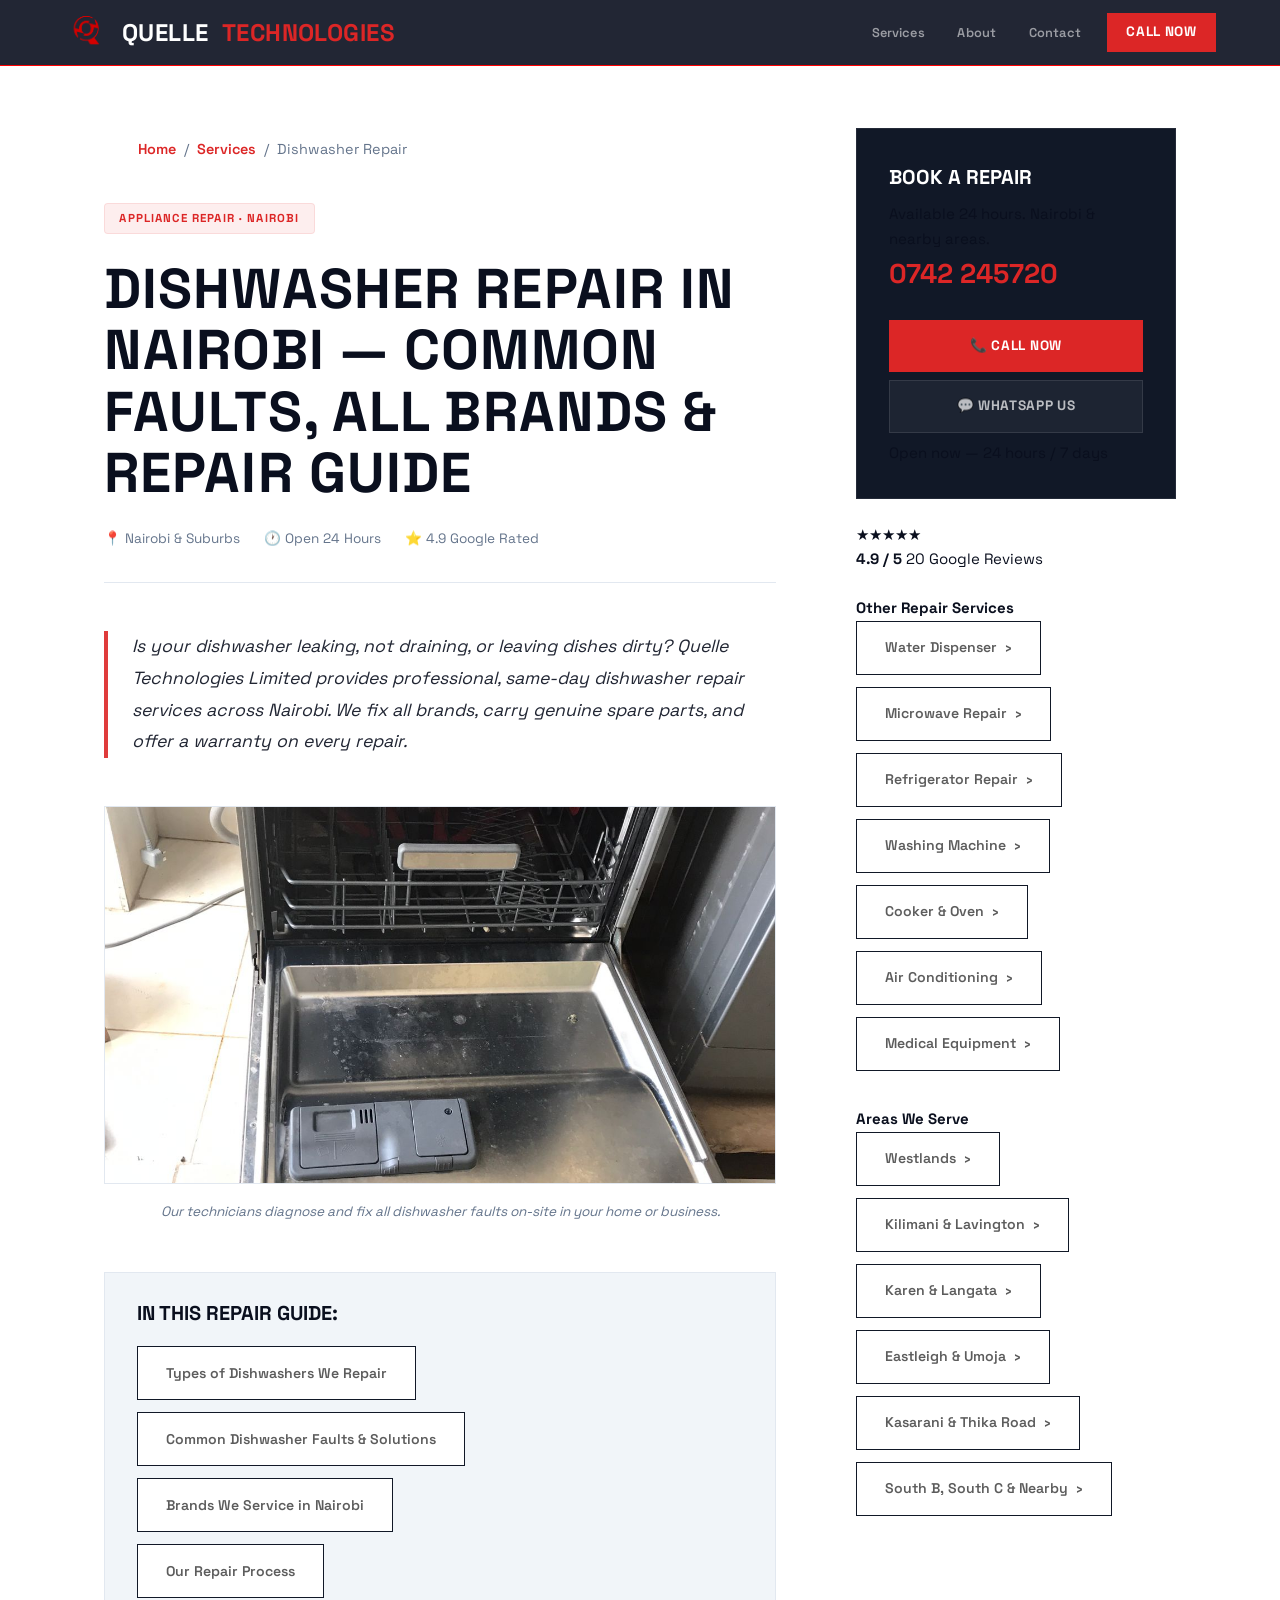
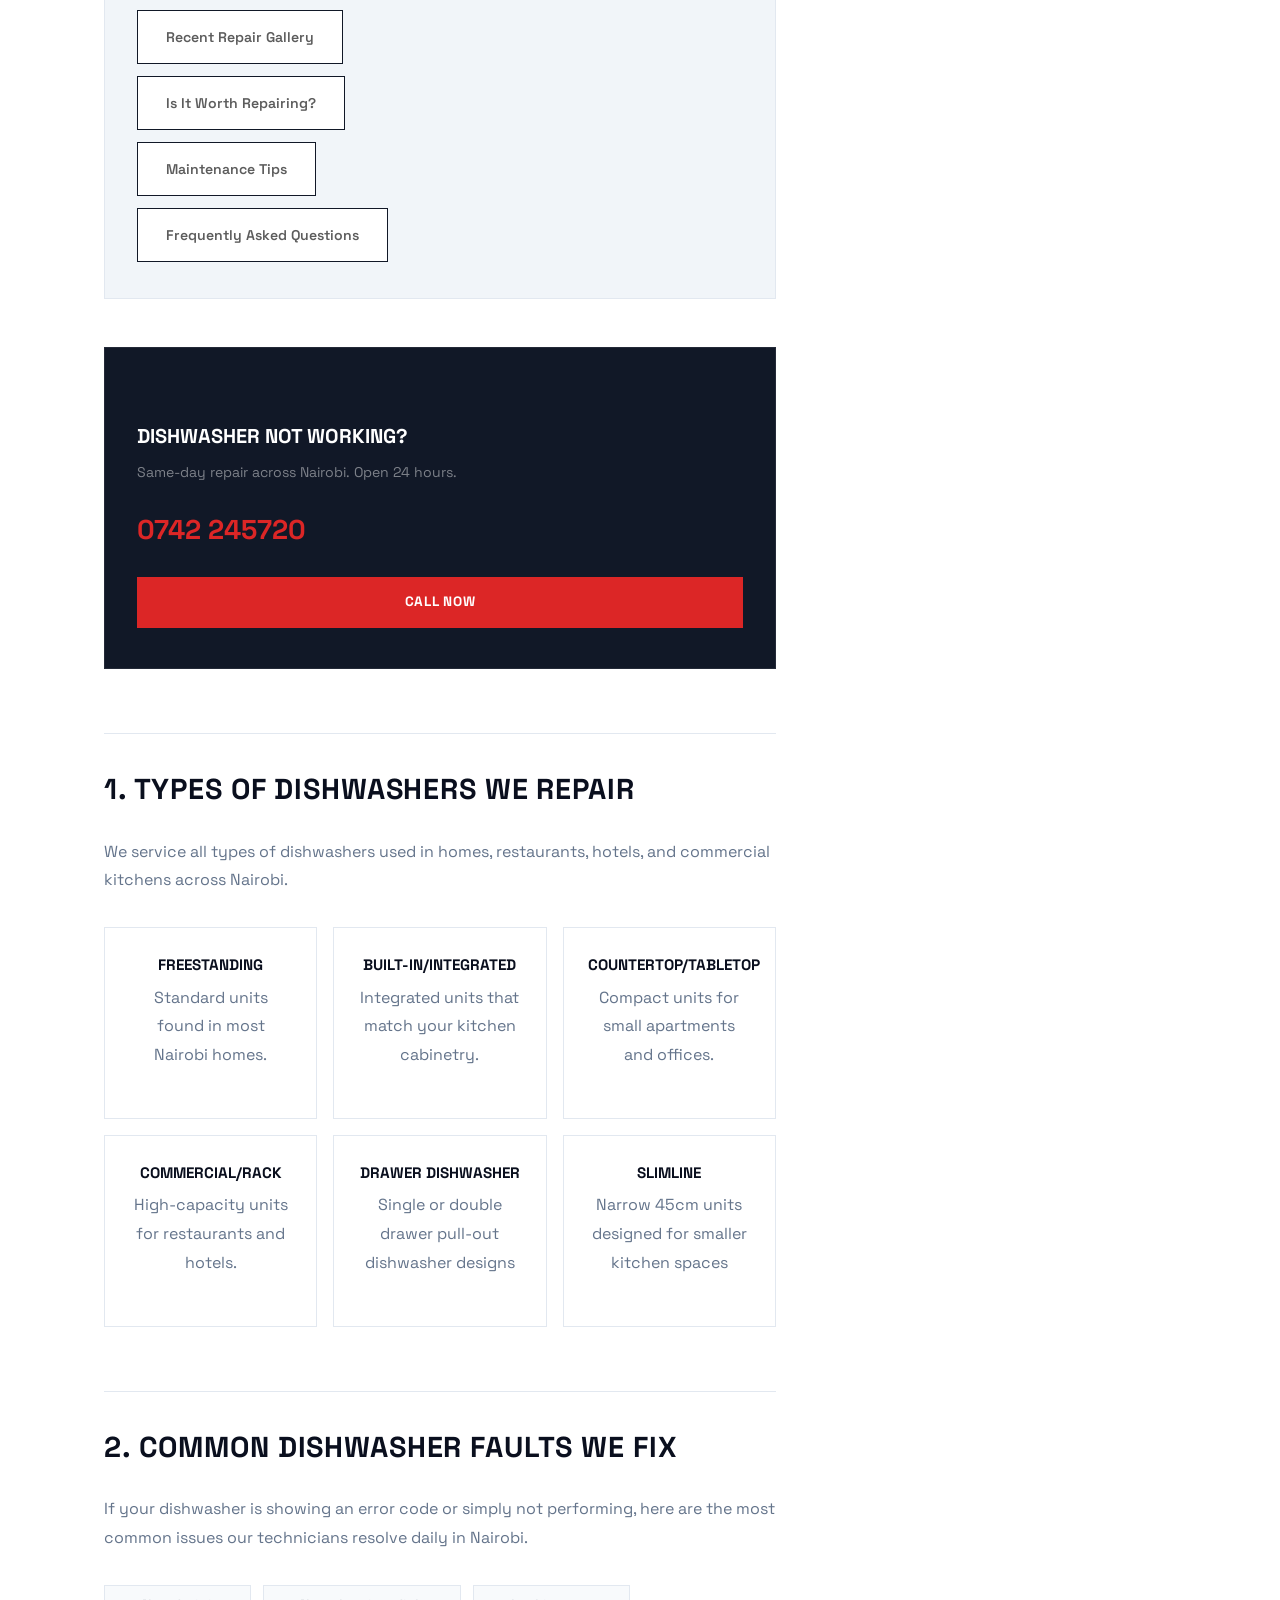
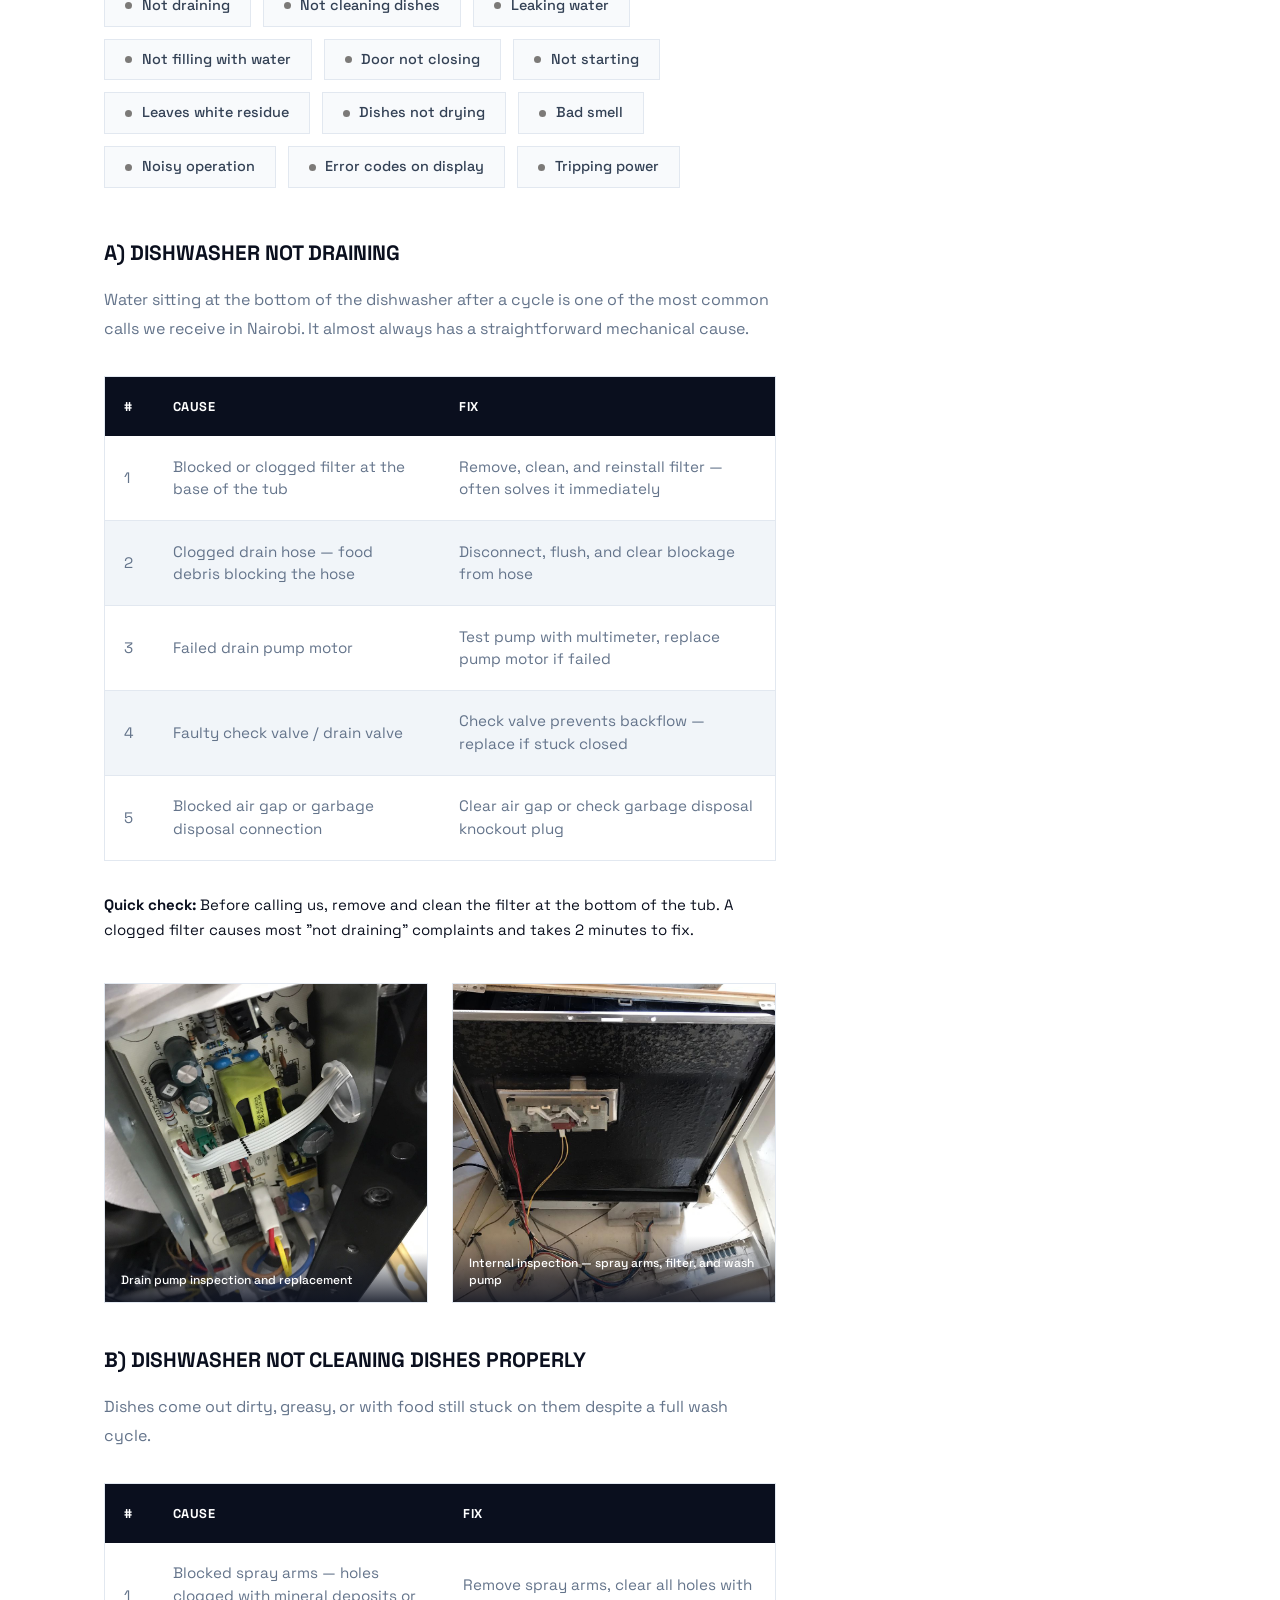
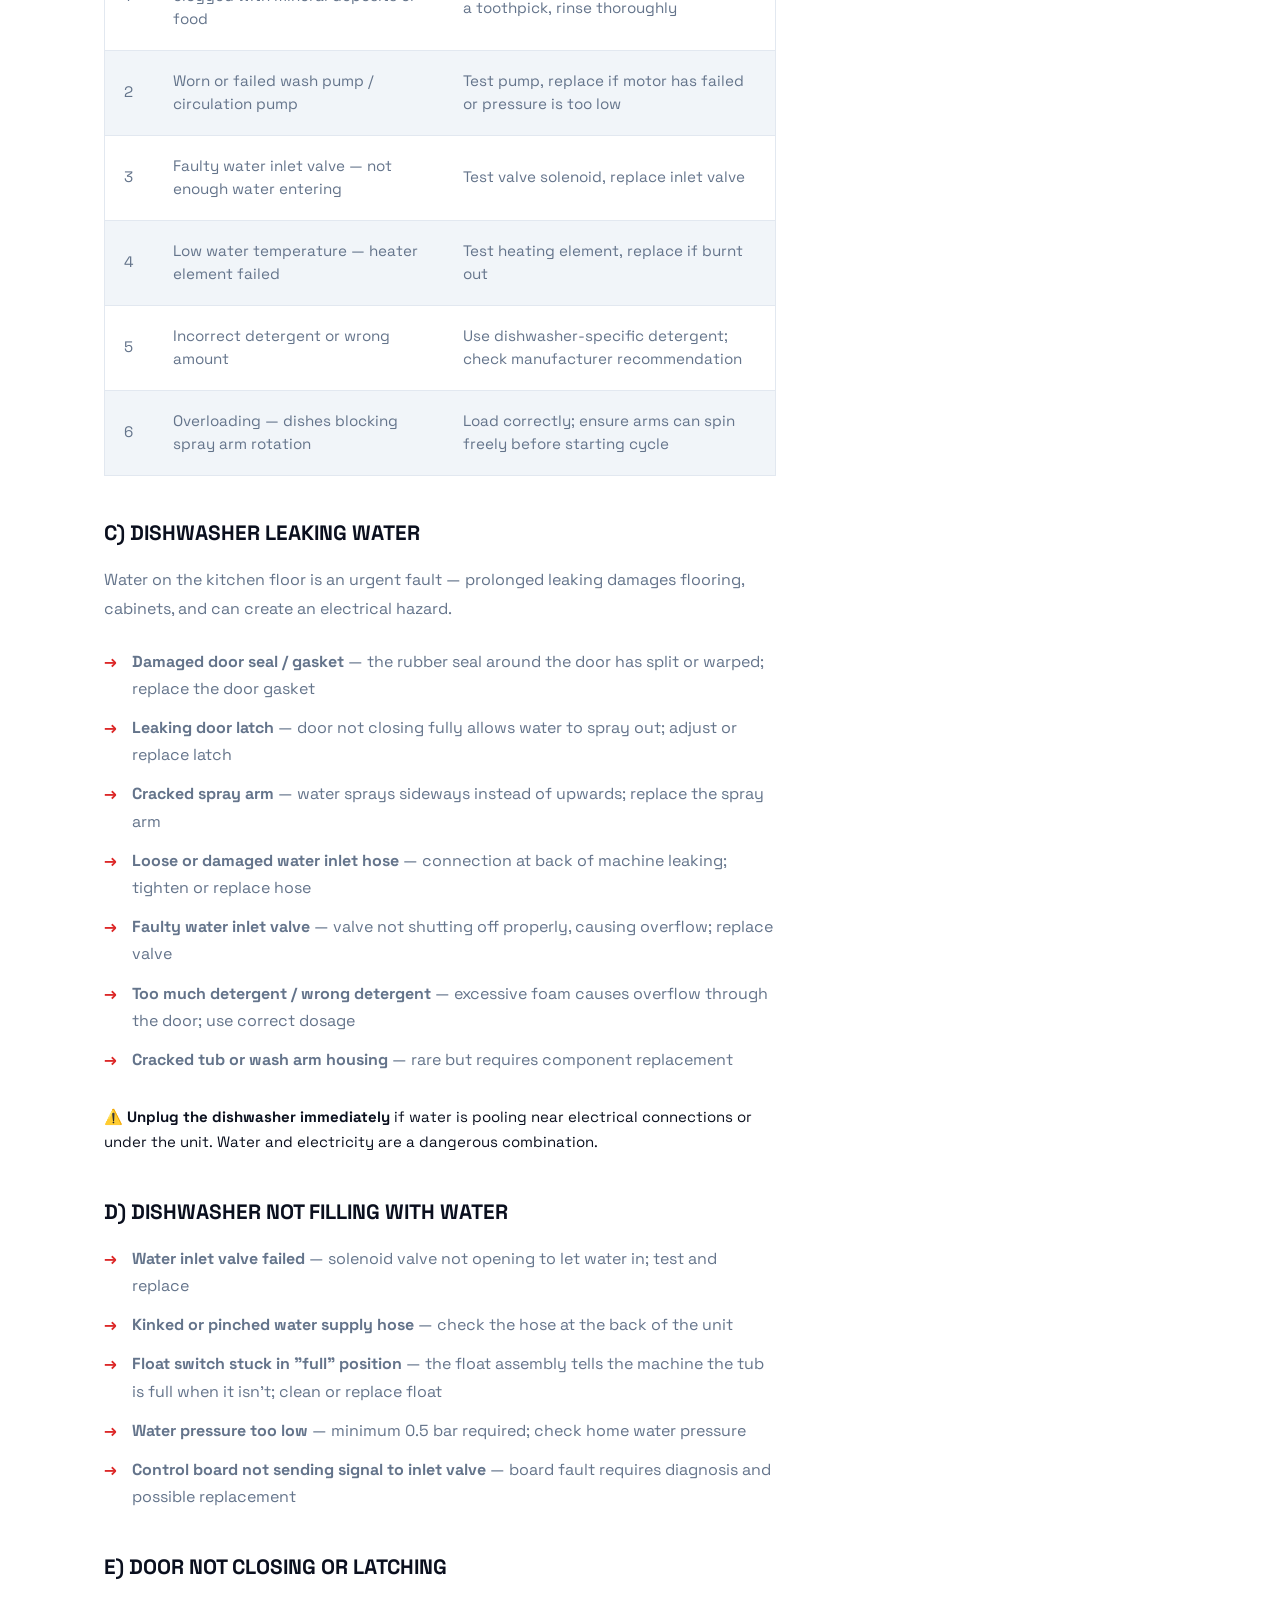
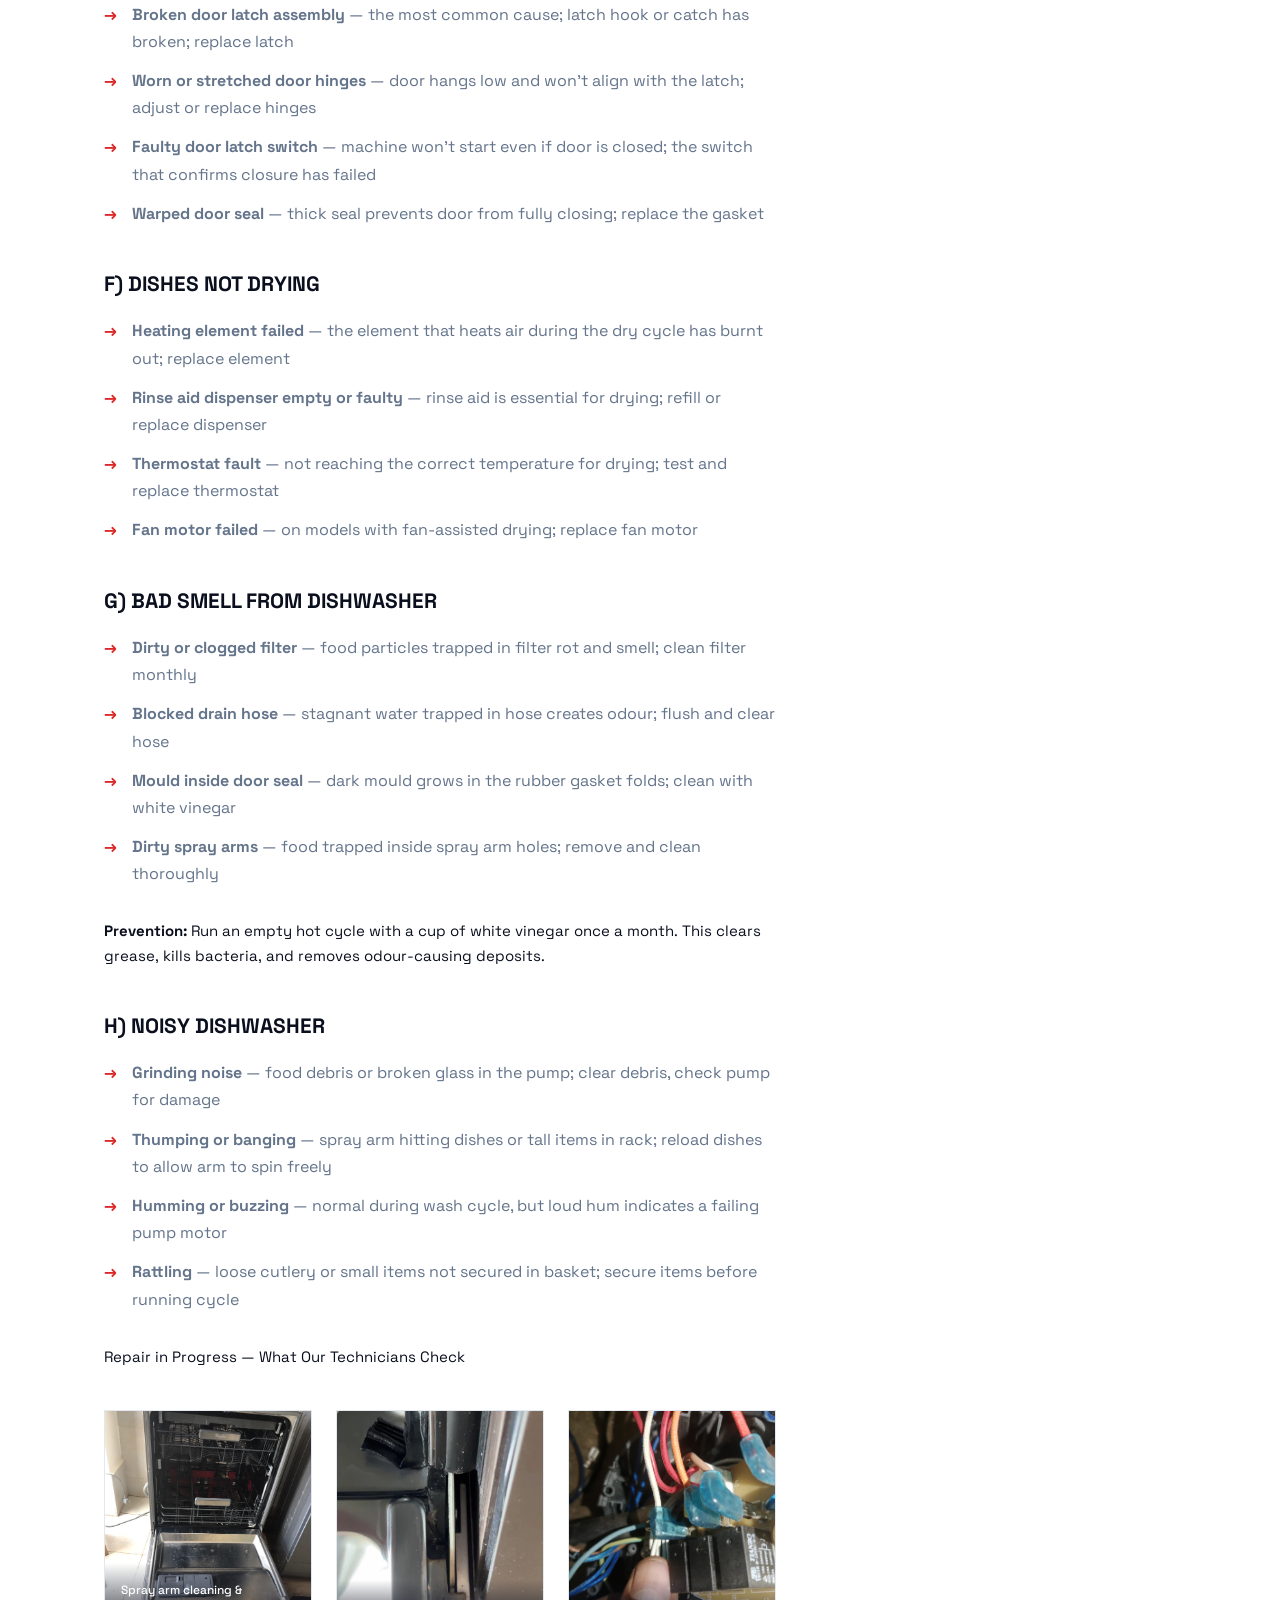
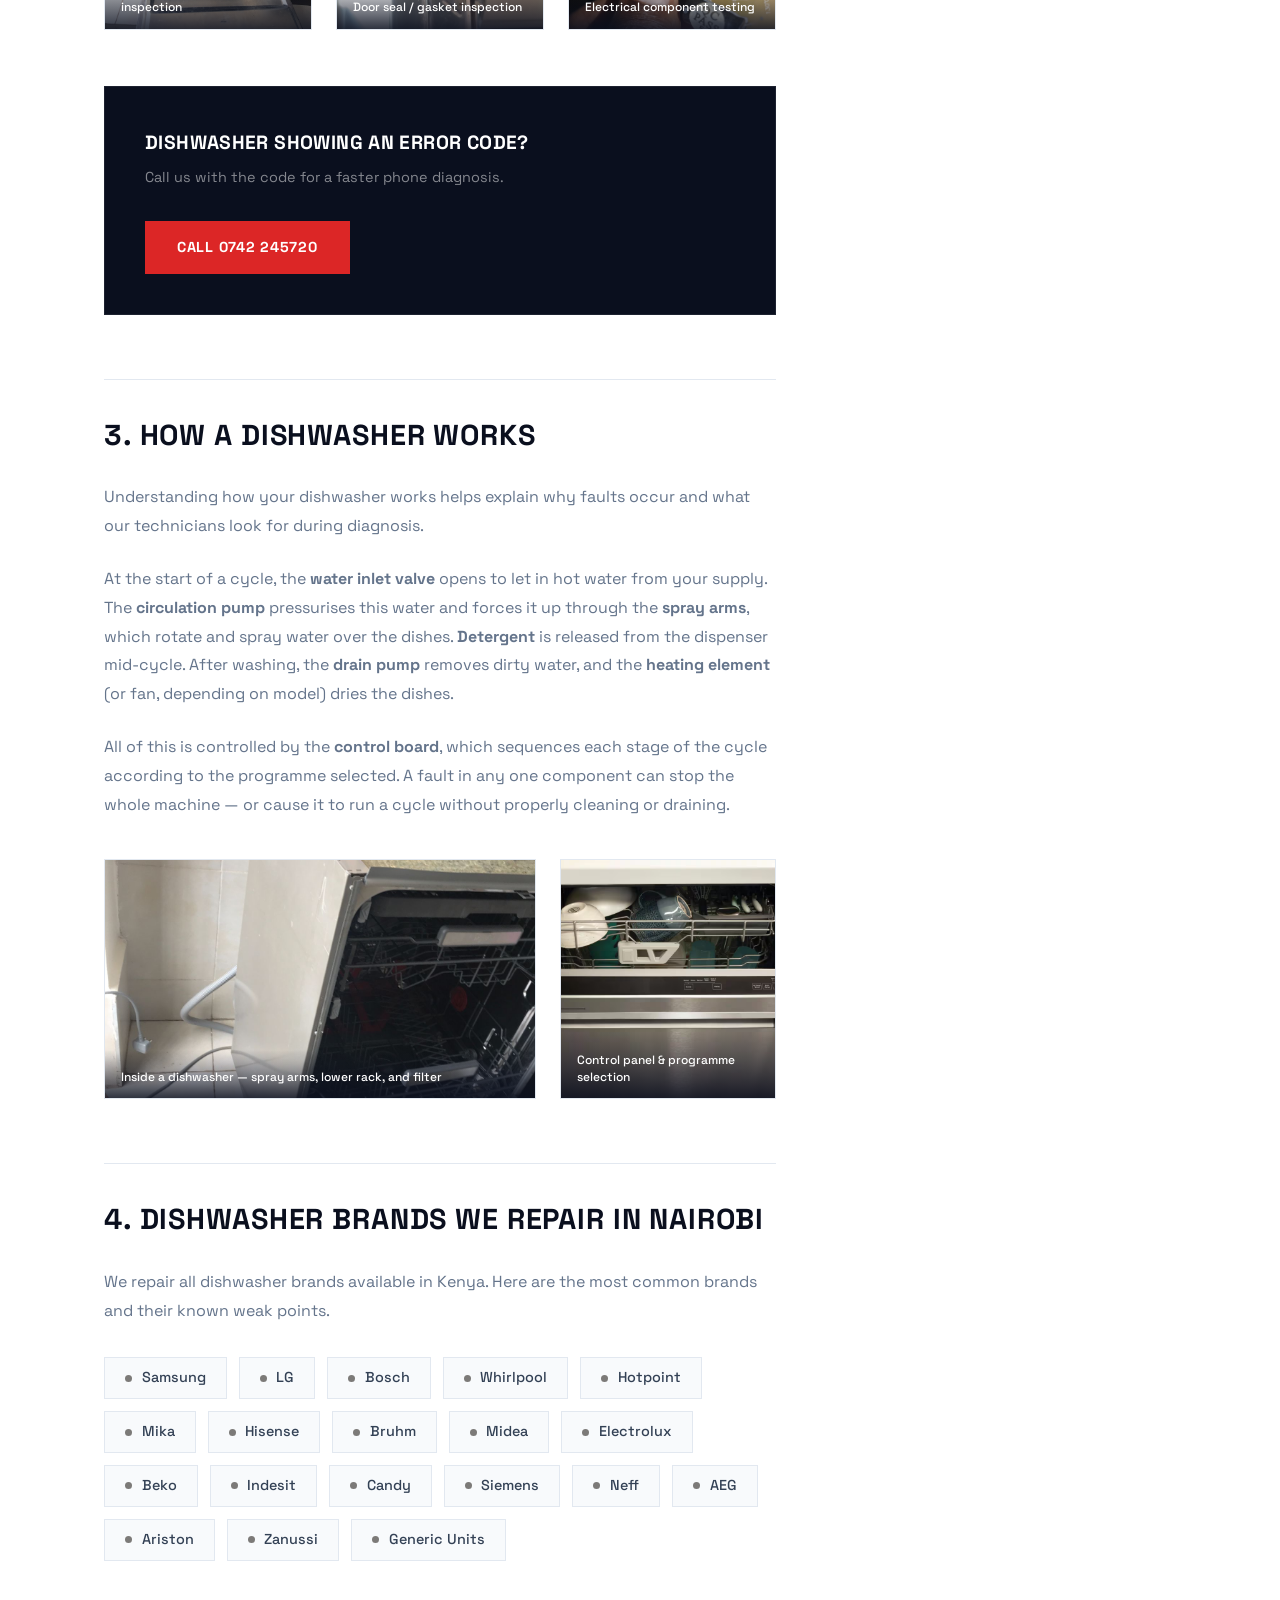
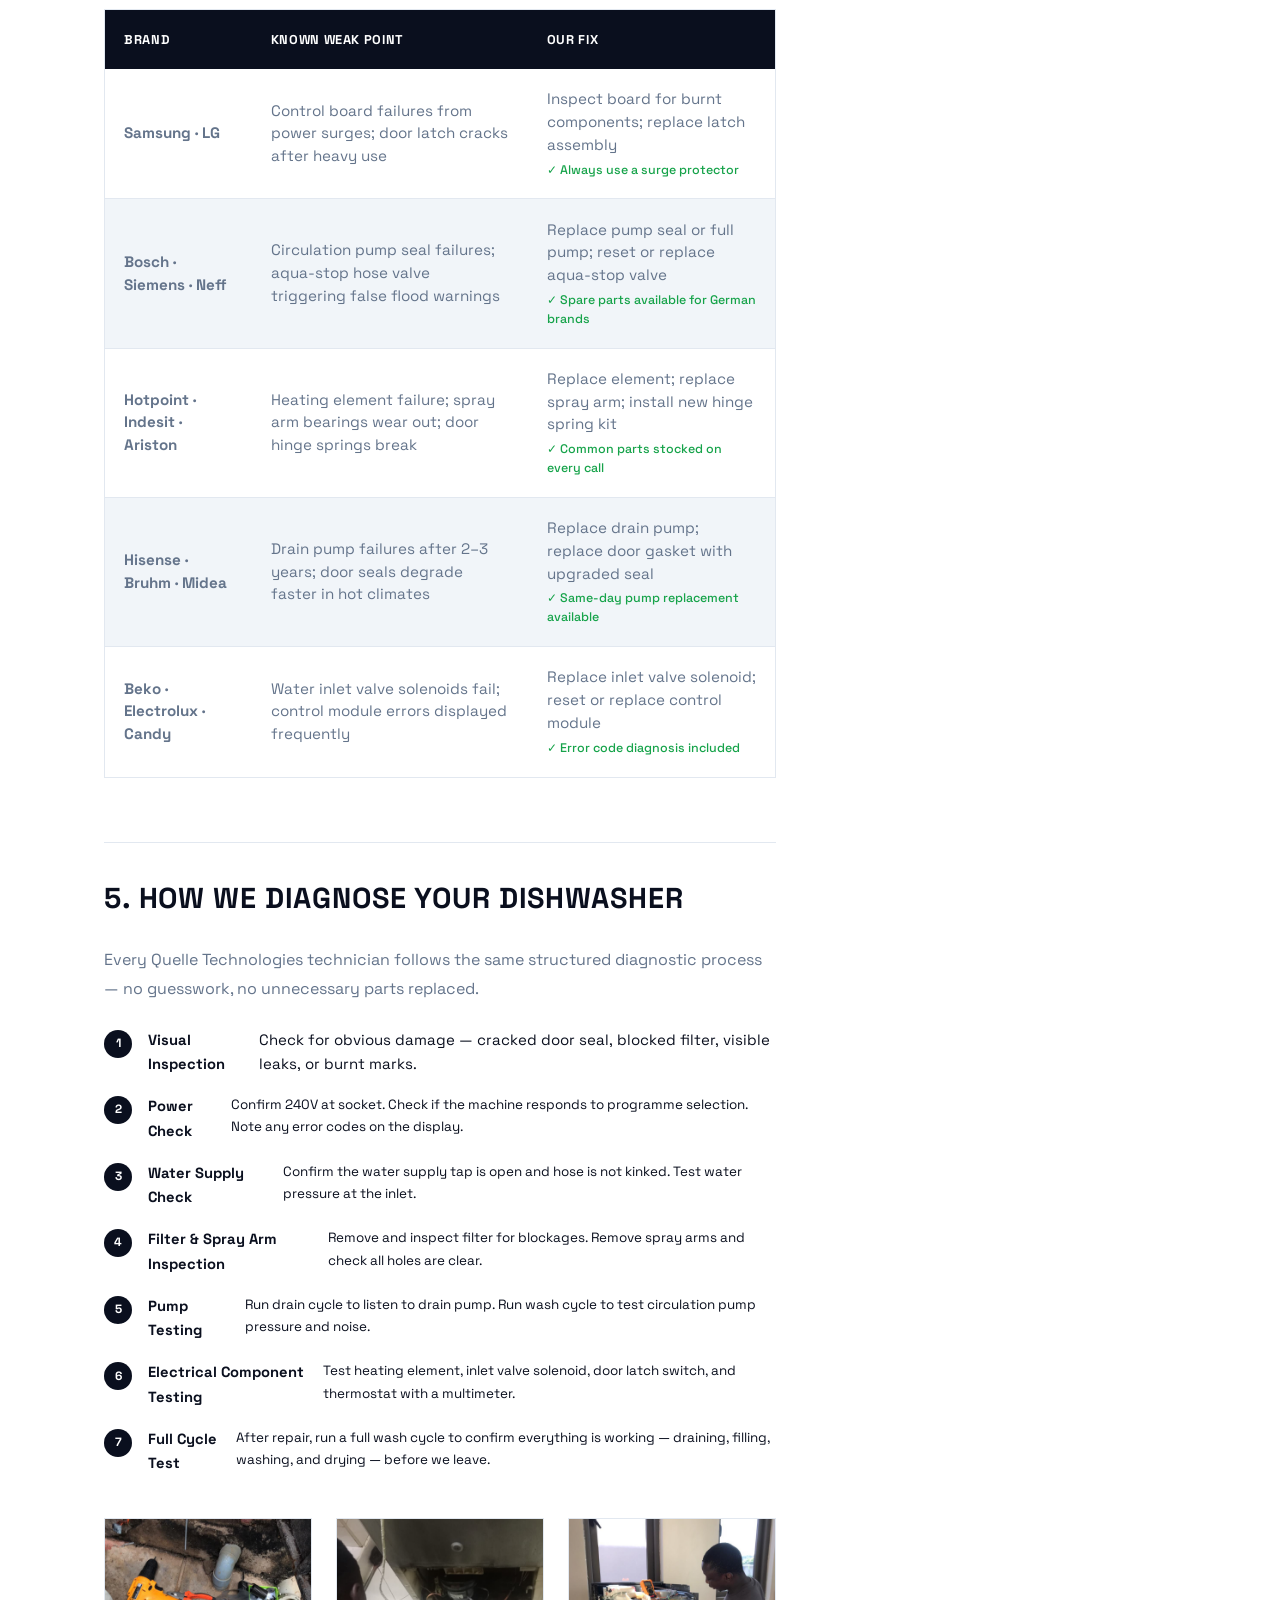
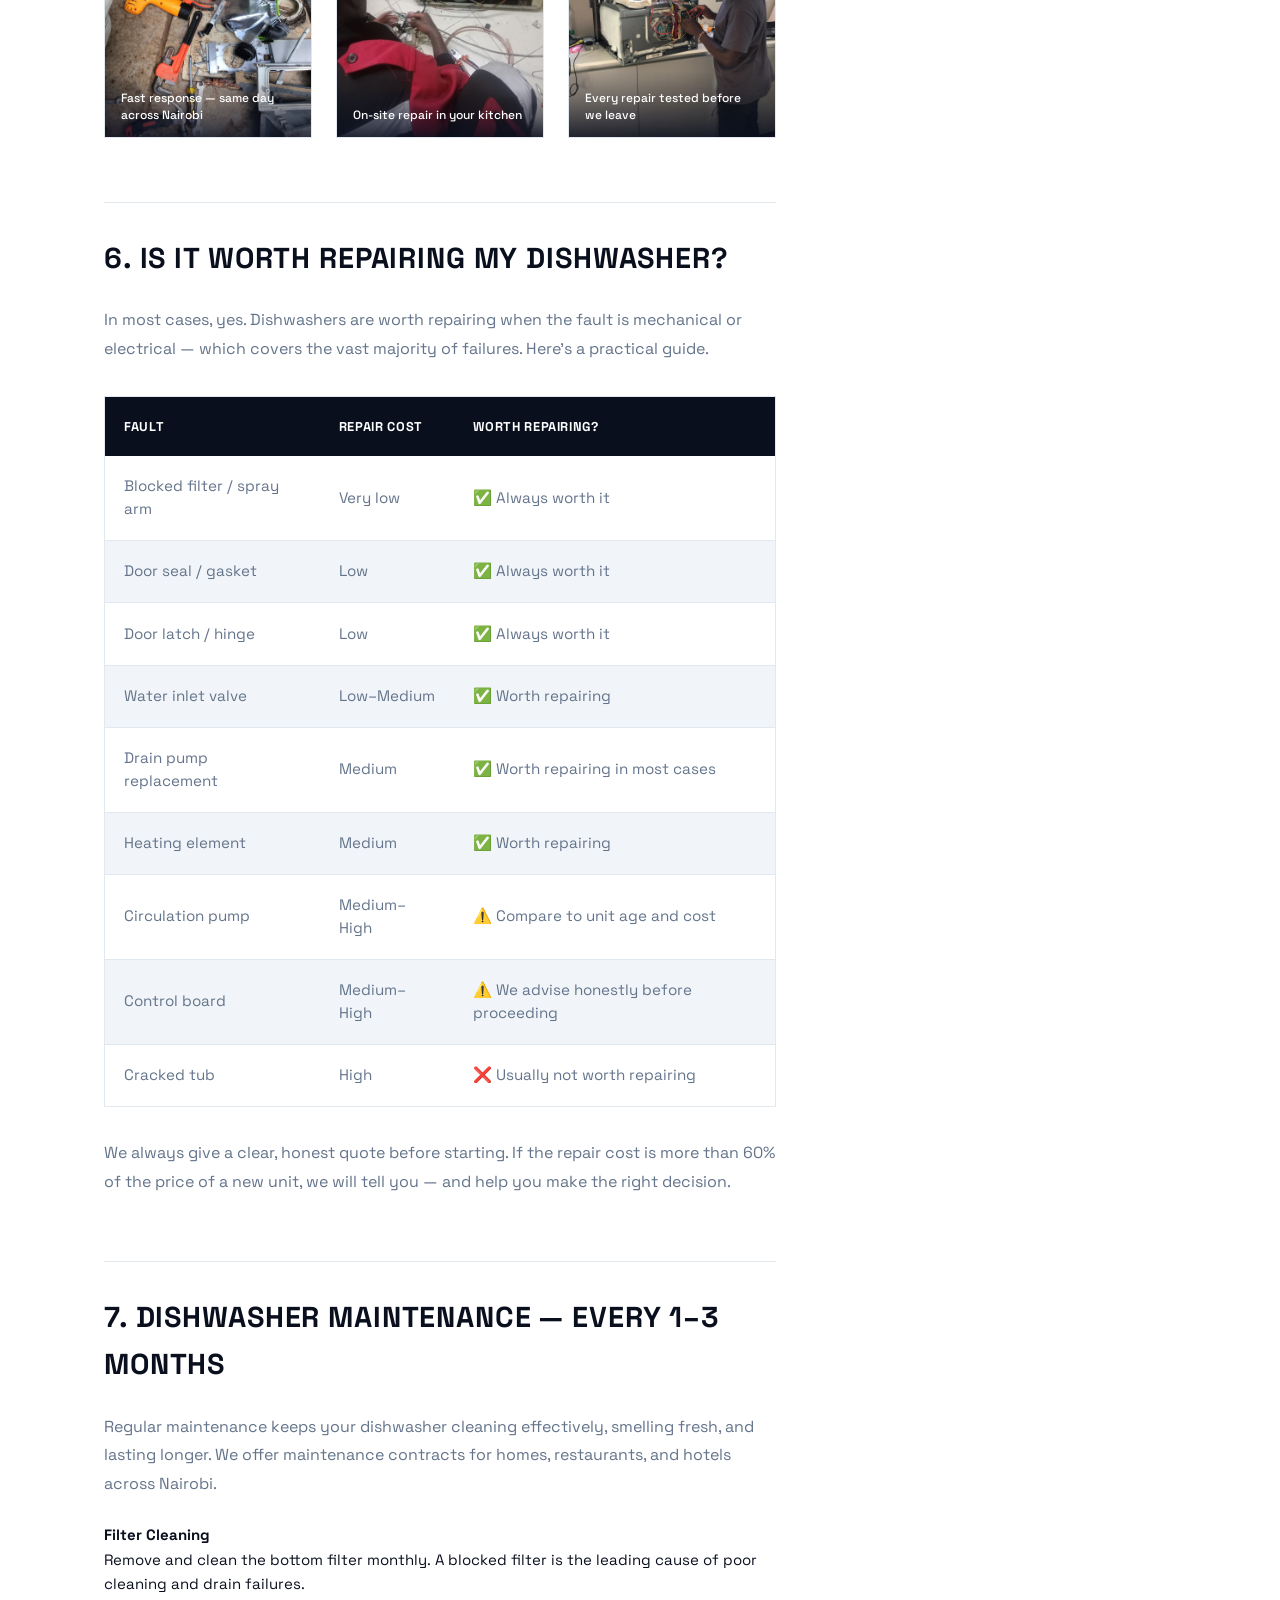
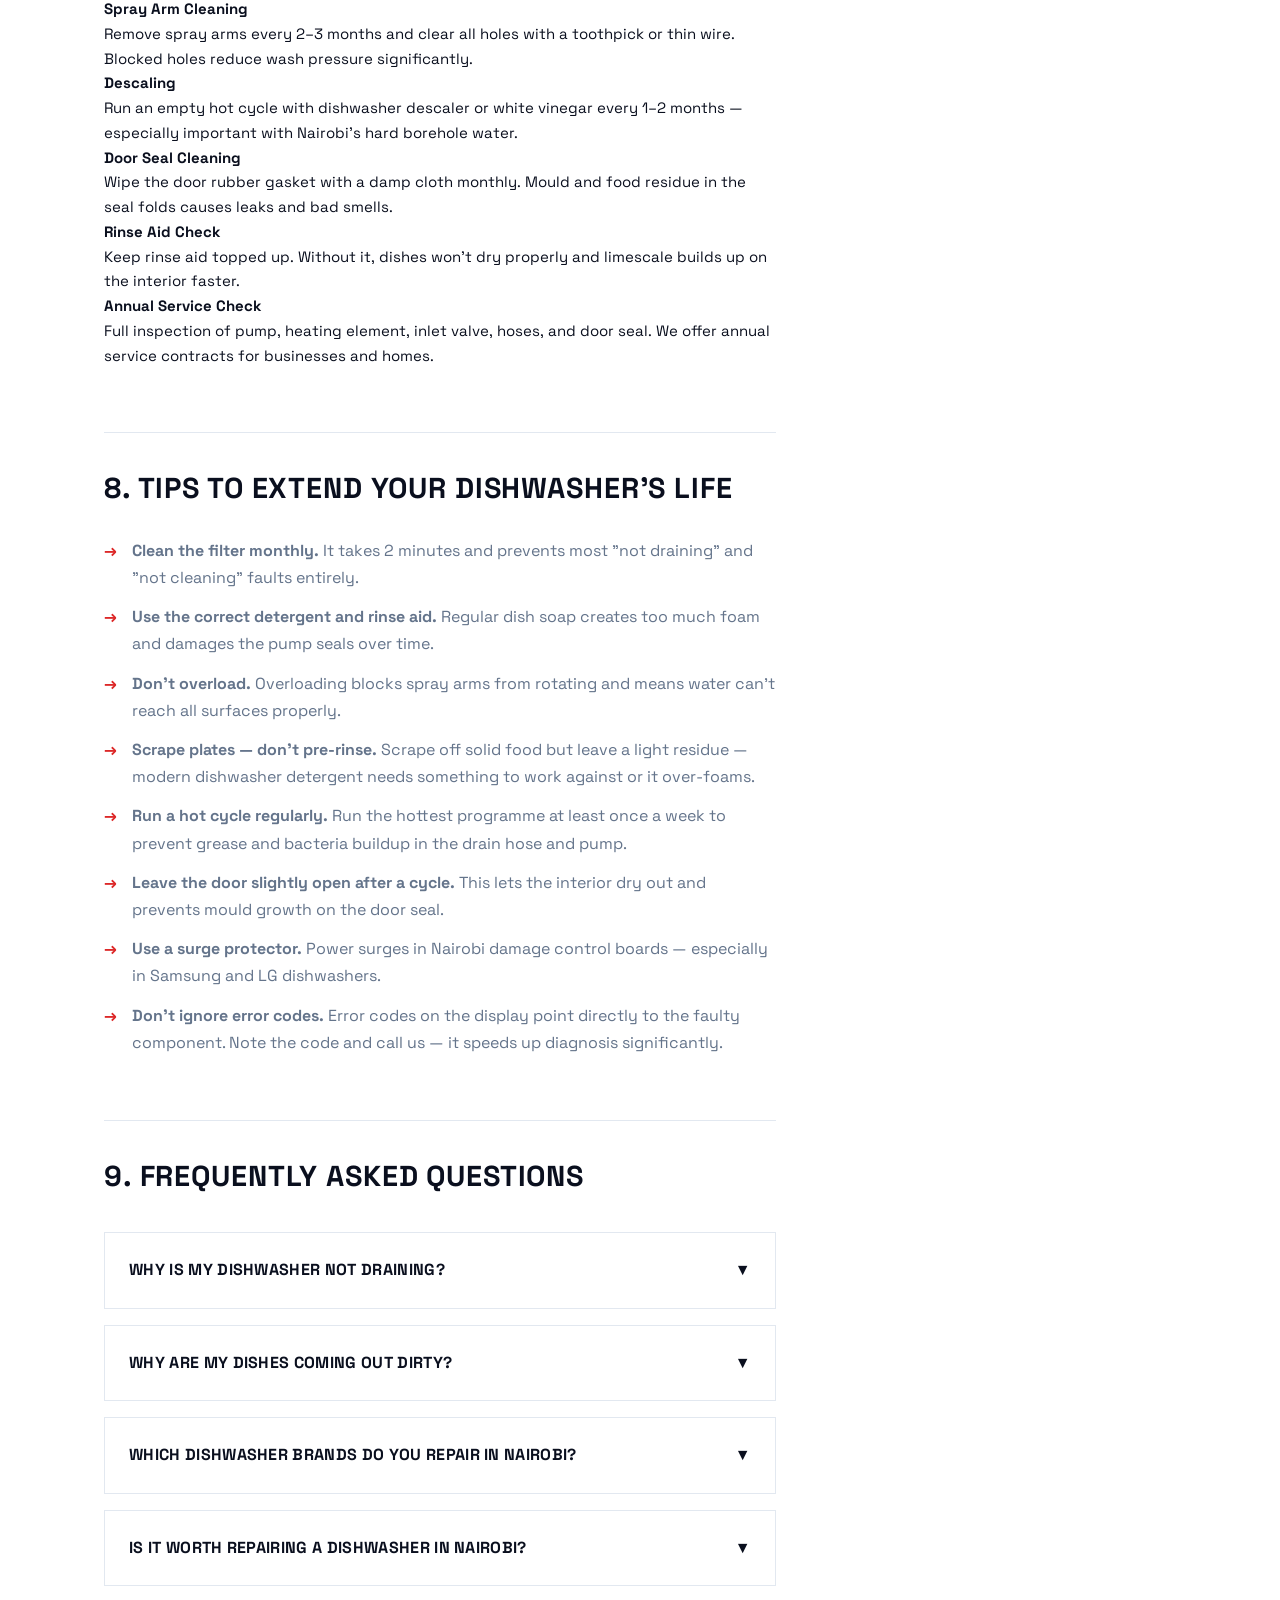
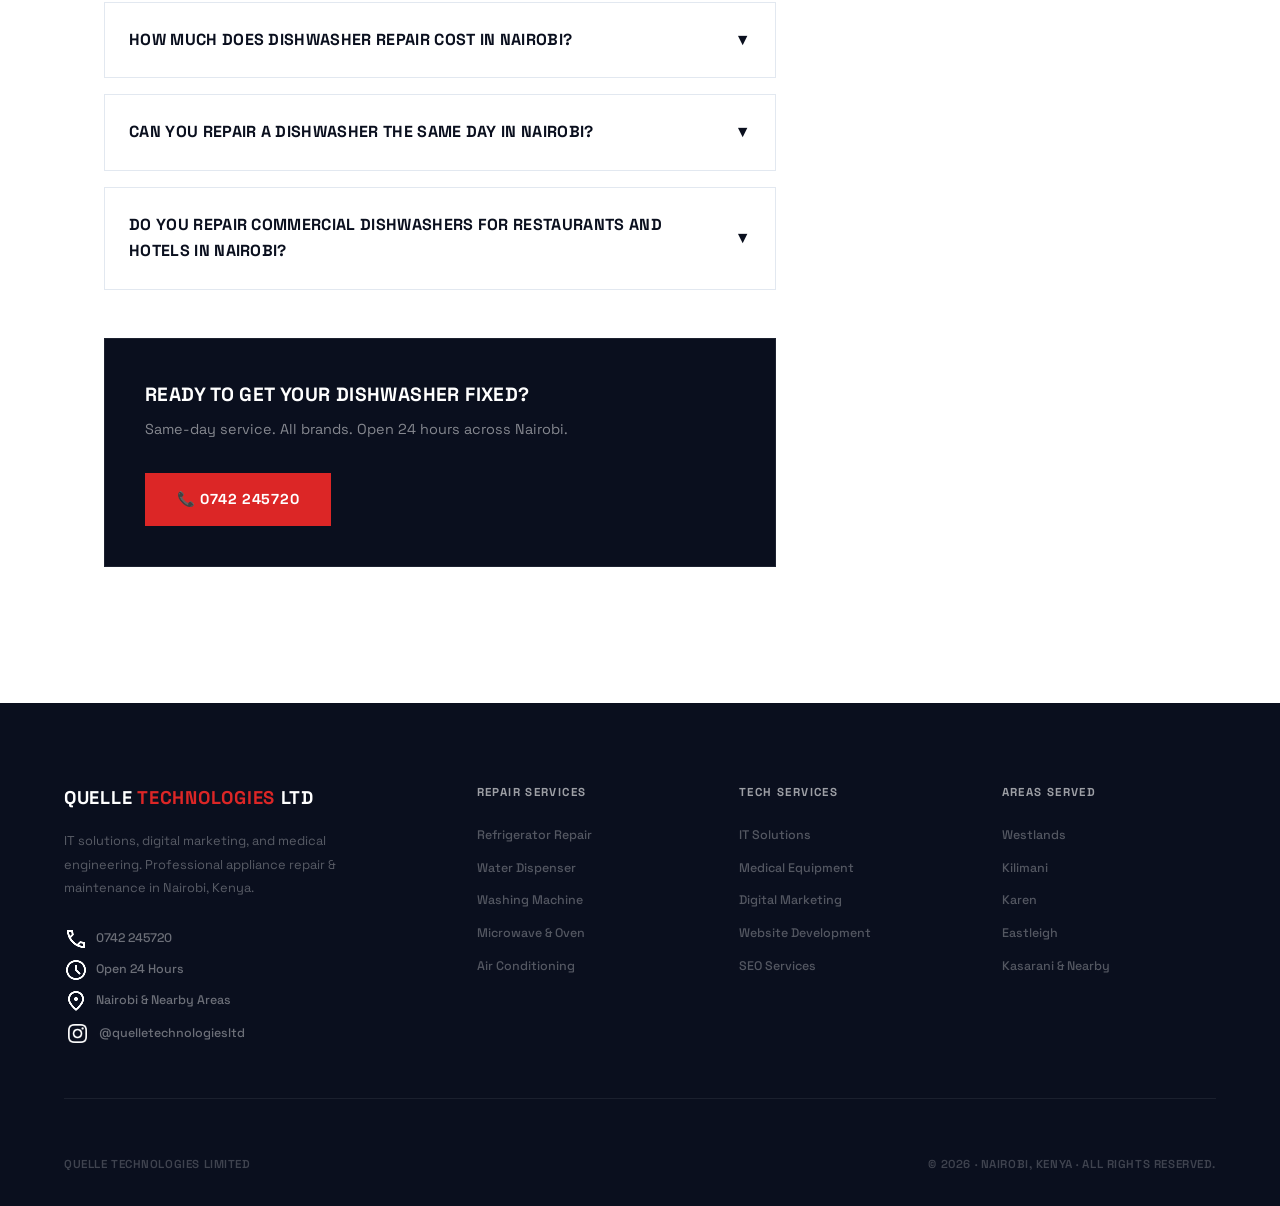
==== commit 44569fe3: "Adding dishwasher repair service page Nairobi" ====
--- a/dishwasher-repair-nairobi.html
+++ b/dishwasher-repair-nairobi.html
@@ -1,704 +1,1971 @@
-<!DOCTYPE html>
+<!doctype html>
 <html lang="en">
-<head>
-<meta charset="UTF-8">
-<meta name="viewport" content="width=device-width, initial-scale=1.0">
-<title>Dishwasher Repair Nairobi | All Brands | Quelle Technologies – 0742 245720</title>
-<meta name="description" content="Professional dishwasher repair in Nairobi. Not draining, not cleaning, leaking, door latch, water inlet issues — same day service. All brands. Call 0742 245720.">
-<link rel="canonical" href="https://quelletechnologies.co.ke/dishwasher-repair-nairobi">
-<script type="application/ld+json">
-{"@context":"https://schema.org","@graph":[{"@type":"LocalBusiness","name":"Quelle Technologies Limited","telephone":"+254742245720","openingHours":"Mo-Su 00:00-23:59","address":{"@type":"PostalAddress","addressLocality":"Nairobi","addressCountry":"KE"},"areaServed":"Nairobi and nearby areas","aggregateRating":{"@type":"AggregateRating","ratingValue":"4.9","reviewCount":"20"}},{"@type":"Service","name":"Dishwasher Repair Nairobi","description":"Professional dishwasher repair and maintenance in Nairobi. All brands and types repaired — freestanding, built-in, countertop and commercial units.","provider":{"@type":"LocalBusiness","name":"Quelle Technologies Limited","telephone":"+254742245720"},"areaServed":"Nairobi"},{"@type":"Article","headline":"Dishwasher Repair in Nairobi — Common Faults, All Brands & Repair Guide","author":{"@type":"Organization","name":"Quelle Technologies Limited"},"publisher":{"@type":"Organization","name":"Quelle Technologies Limited"}},{"@type":"FAQPage","mainEntity":[{"@type":"Question","name":"Why is my dishwasher not draining in Nairobi?","acceptedAnswer":{"@type":"Answer","text":"Most common causes are a blocked filter, clogged drain hose, failed drain pump, or faulty check valve. Call Quelle Technologies on 0742 245720 for same-day repair."}},{"@type":"Question","name":"Why is my dishwasher not cleaning dishes properly?","acceptedAnswer":{"@type":"Answer","text":"Usually caused by blocked spray arms, low water pressure, faulty water inlet valve, worn wash pump, or using wrong detergent amount. Our technicians diagnose and fix all wash cycle faults."}},{"@type":"Question","name":"Which dishwasher brands do you repair in Nairobi?","acceptedAnswer":{"@type":"Answer","text":"All brands — Samsung, LG, Bosch, Whirlpool, Hotpoint, Mika, Hisense, Bruhm, Midea, Electrolux, Beko, and all other makes available in Kenya."}},{"@type":"Question","name":"Is it worth repairing a dishwasher in Nairobi?","acceptedAnswer":{"@type":"Answer","text":"Yes in most cases. Pump, valve, door latch and control board repairs are all far cheaper than buying a new unit. We give an honest quote before starting any work."}},{"@type":"Question","name":"How much does dishwasher repair cost in Nairobi?","acceptedAnswer":{"@type":"Answer","text":"Cost depends on the fault. We always provide a clear honest quote before starting — no hidden charges. Call 0742 245720 for a free phone diagnosis."}}]}]}
-</script>
-<link href="https://fonts.googleapis.com/css2?family=Lora:ital,wght@0,400;0,600;0,700;1,400&family=Inter:wght@400;500;600;700&display=swap" rel="stylesheet">
-<style>
-*,*::before,*::after{box-sizing:border-box;margin:0;padding:0}
-:root{
-  --orange:#e05c1a;--navy:#0b1a38;
-  --ink:#1a1a2e;--muted:#6b7280;
-  --light:#f9fafb;--border:#e5e7eb;--green:#16a34a;
-}
-html{scroll-behavior:smooth}
-body{font-family:'Inter',sans-serif;color:var(--ink);background:white;font-size:16px;line-height:1.7}
-
-nav{position:fixed;top:0;left:0;right:0;z-index:100;background:white;border-bottom:1px solid var(--border);display:flex;align-items:center;justify-content:space-between;padding:.9rem 5%}
-.nav-logo{font-family:'Lora',serif;font-weight:700;font-size:1rem;text-decoration:none;color:var(--ink)}
-.nav-logo span{color:var(--orange)}
-.nav-call{background:var(--orange);color:white;text-decoration:none;padding:.4rem 1rem;border-radius:5px;font-size:.82rem;font-weight:600}
-
-.crumb{background:var(--light);border-bottom:1px solid var(--border);padding:.6rem 5%;font-size:.75rem;color:var(--muted);margin-top:57px}
-.crumb a{color:var(--orange);text-decoration:none}
-
-.blog-wrap{max-width:1080px;margin:0 auto;padding:3rem 5%;display:grid;grid-template-columns:1fr 280px;gap:4rem;align-items:start}
-article{min-width:0}
-
-/* ARTICLE HEADER */
-.article-header{margin-bottom:2rem}
-.article-category{display:inline-block;background:#fff3ea;color:var(--orange);font-size:.72rem;font-weight:700;letter-spacing:.1em;text-transform:uppercase;padding:.3rem .8rem;border-radius:4px;margin-bottom:1rem}
-.article-header h1{font-family:'Lora',serif;font-size:clamp(1.8rem,4vw,2.6rem);font-weight:700;line-height:1.25;color:var(--ink);margin-bottom:1rem}
-.article-meta{display:flex;align-items:center;gap:1.25rem;flex-wrap:wrap;font-size:.8rem;color:var(--muted);padding-bottom:1.5rem;border-bottom:2px solid var(--border)}
-.meta-dot{width:3px;height:3px;background:var(--border);border-radius:50%}
-.article-intro{font-size:1.05rem;color:#374151;line-height:1.8;margin-bottom:2rem;font-style:italic;border-left:3px solid var(--orange);padding-left:1.25rem}
-
-/* PHOTOS */
-.photo-hero{width:100%;height:380px;object-fit:cover;border-radius:10px;display:block;margin:0 0 .5rem;cursor:zoom-in}
-.photo-hero-caption{font-size:.78rem;color:var(--muted);text-align:center;margin-bottom:1.75rem;font-style:italic}
-.photo-grid-2{display:grid;grid-template-columns:1fr 1fr;gap:1rem;margin:1.5rem 0}
-.photo-grid-3{display:grid;grid-template-columns:1fr 1fr 1fr;gap:1rem;margin:1.5rem 0}
-.photo-grid-2-1{display:grid;grid-template-columns:2fr 1fr;gap:1rem;margin:1.5rem 0}
-.photo-item{position:relative;border-radius:8px;overflow:hidden;background:#e5e7eb;cursor:zoom-in}
-.photo-item img{width:100%;height:100%;object-fit:cover;display:block;transition:transform .4s}
-.photo-item:hover img{transform:scale(1.04)}
-.photo-item .pcap{position:absolute;bottom:0;left:0;right:0;background:linear-gradient(0deg,rgba(0,0,0,.7),transparent);color:white;font-size:.72rem;padding:.6rem .8rem;line-height:1.3}
-.ph-tall{height:260px}
-.ph-short{height:180px}
-.ph-med{height:220px}
-.ph-wide{height:200px}
-.gallery-section{margin:2rem 0}
-.gallery-label{font-size:.72rem;font-weight:700;letter-spacing:.1em;text-transform:uppercase;color:var(--orange);margin-bottom:.75rem;display:flex;align-items:center;gap:.5rem}
-.gallery-label::before{content:'';width:16px;height:2px;background:var(--orange)}
-
-/* LIGHTBOX */
-.lb-overlay{display:none;position:fixed;inset:0;background:rgba(0,0,0,.92);z-index:999;align-items:center;justify-content:center;cursor:zoom-out}
-.lb-overlay.active{display:flex}
-.lb-overlay img{max-width:90vw;max-height:85vh;border-radius:8px;object-fit:contain}
-.lb-close{position:absolute;top:1.25rem;right:1.5rem;color:white;font-size:1.75rem;cursor:pointer;background:none;border:none;line-height:1}
-.lb-cap{position:absolute;bottom:1.5rem;left:50%;transform:translateX(-50%);color:rgba(255,255,255,.65);font-size:.8rem;white-space:nowrap}
-
-/* INLINE CTA */
-.call-box{background:var(--navy);border-radius:10px;padding:1.5rem 1.75rem;margin:2.5rem 0;display:flex;align-items:center;justify-content:space-between;gap:1.5rem;flex-wrap:wrap}
-.call-box strong{color:white;display:block;font-size:.97rem;margin-bottom:.2rem}
-.call-box span{color:rgba(255,255,255,.5);font-size:.83rem}
-.call-box a{background:var(--orange);color:white;text-decoration:none;padding:.7rem 1.5rem;border-radius:6px;font-weight:700;font-size:.88rem;white-space:nowrap;flex-shrink:0}
-
-/* PROSE */
-article h2{font-family:'Lora',serif;font-size:1.55rem;font-weight:700;color:var(--ink);margin:2.5rem 0 .9rem;padding-top:.5rem;border-top:1px solid var(--border)}
-article h3{font-family:'Lora',serif;font-size:1.15rem;font-weight:600;color:var(--ink);margin:2rem 0 .6rem}
-article p{color:#374151;margin-bottom:1.1rem;font-size:.96rem;line-height:1.8}
-article a{color:var(--orange)}
-article ul{list-style:none;padding:0;margin-bottom:1.25rem}
-article ul li{padding-left:1.25rem;position:relative;font-size:.95rem;color:#374151;margin-bottom:.35rem;line-height:1.75}
-article ul li::before{content:'→';position:absolute;left:0;color:var(--orange);font-size:.85rem}
-article ol{padding-left:1.5rem;margin-bottom:1.25rem}
-article ol li{font-size:.95rem;color:#374151;margin-bottom:.4rem;line-height:1.75}
-
-/* TYPES GRID */
-.types-grid{display:grid;grid-template-columns:repeat(3,1fr);gap:.75rem;margin:1rem 0 1.5rem}
-.type-card{background:var(--light);border:1px solid var(--border);border-radius:8px;padding:1rem;text-align:center}
-.type-card .ico{font-size:1.6rem;margin-bottom:.5rem;display:block}
-.type-card h4{font-size:.85rem;font-weight:600;color:var(--ink);margin-bottom:.2rem}
-.type-card p{font-size:.75rem;color:var(--muted)}
-
-/* FAULT CHIPS */
-.fault-chips{display:flex;flex-wrap:wrap;gap:.45rem;margin-bottom:1.75rem}
-.chip{background:var(--light);border:1px solid var(--border);border-radius:100px;padding:.3rem .85rem;font-size:.8rem;color:var(--ink);display:flex;align-items:center;gap:.4rem}
-.chip::before{content:'';width:6px;height:6px;background:var(--orange);border-radius:50%;flex-shrink:0}
-
-/* TABLES */
-.fault-table,.brand-table{width:100%;border-collapse:collapse;margin:1rem 0 1.75rem;font-size:.87rem}
-.fault-table th,.brand-table th{background:var(--navy);color:white;padding:.65rem 1rem;text-align:left;font-weight:600;font-size:.78rem;letter-spacing:.04em}
-.fault-table td,.brand-table td{padding:.7rem 1rem;border-bottom:1px solid var(--border);vertical-align:top;color:#374151}
-.fault-table tr:last-child td,.brand-table tr:last-child td{border-bottom:none}
-.fault-table tr:nth-child(even) td,.brand-table tr:nth-child(even) td{background:var(--light)}
-.fix-text{color:var(--green);font-size:.78rem;font-weight:500;margin-top:.25rem}
-
-/* INFO BOXES */
-.info-box{border-radius:8px;padding:1rem 1.25rem;margin:1.25rem 0;font-size:.87rem;line-height:1.7}
-.info-box strong{display:block;margin-bottom:.2rem}
-.tip{background:#fff7ed;border-left:3px solid var(--orange);color:#9a3412}
-.warn{background:#fef2f2;border-left:3px solid #ef4444;color:#7f1d1d}
-.note{background:#eff6ff;border-left:3px solid #3b82f6;color:#1e3a8a}
-
-/* BRAND PILLS */
-.brand-cloud{display:flex;flex-wrap:wrap;gap:.4rem;margin:1rem 0 1.5rem}
-.brand-pill{background:var(--light);border:1px solid var(--border);border-radius:100px;padding:.25rem .8rem;font-size:.77rem;color:var(--ink)}
-
-/* STEPS */
-.step-list{list-style:none;padding:0;margin:1rem 0 1.5rem;counter-reset:steps}
-.step-list li{counter-increment:steps;display:flex;gap:1rem;align-items:flex-start;margin-bottom:1rem}
-.step-list li::before{content:counter(steps);min-width:28px;height:28px;background:var(--navy);color:white;border-radius:50%;font-weight:700;font-size:.75rem;display:flex;align-items:center;justify-content:center;flex-shrink:0;margin-top:2px}
-.step-list li strong{display:block;font-size:.92rem;color:var(--ink);margin-bottom:2px}
-.step-list li span{font-size:.84rem;color:var(--muted)}
-
-/* MAINT GRID */
-.maint-grid{display:grid;grid-template-columns:1fr 1fr;gap:.75rem;margin:1rem 0 1.5rem}
-.maint-card{background:var(--light);border:1px solid var(--border);border-radius:8px;padding:1rem}
-.maint-card .ico{font-size:1.3rem;margin-bottom:.4rem}
-.maint-card strong{display:block;font-size:.88rem;color:var(--ink);margin-bottom:.2rem}
-.maint-card span{font-size:.79rem;color:var(--muted)}
-
-/* TOC */
-.toc{background:var(--light);border:1px solid var(--border);border-radius:8px;padding:1.25rem 1.5rem;margin-bottom:2.5rem}
-.toc-title{font-weight:700;font-size:.85rem;color:var(--ink);margin-bottom:.75rem}
-.toc ol{padding-left:1.25rem;margin:0}
-.toc ol li{font-size:.82rem;margin-bottom:.3rem}
-.toc a{color:var(--orange);text-decoration:none}
-.toc a:hover{text-decoration:underline}
-
-/* FAQ */
-.faq-list{display:flex;flex-direction:column;gap:.6rem;margin-top:1rem}
-.faq{border:1px solid var(--border);border-radius:8px;overflow:hidden}
-.faq-q{padding:.85rem 1rem;font-weight:600;font-size:.9rem;cursor:pointer;background:var(--light);display:flex;justify-content:space-between;align-items:center;gap:1rem}
-.faq-q:hover{background:#f3f4f6}
-.chev{color:var(--muted);font-size:.75rem;transition:transform .3s;flex-shrink:0}
-.faq-a{max-height:0;overflow:hidden;transition:max-height .35s,padding .3s}
-.faq-a.open{max-height:220px;padding:.85rem 1rem}
-.faq-a p{font-size:.86rem;color:var(--muted);margin:0}
-
-/* SIDEBAR */
-aside{position:sticky;top:75px;display:flex;flex-direction:column;gap:1.25rem}
-.cta-card{background:var(--navy);border-radius:10px;padding:1.5rem}
-.cta-card h3{font-family:'Lora',serif;color:white;font-size:1.1rem;margin-bottom:.35rem}
-.cta-card p{color:rgba(255,255,255,.5);font-size:.8rem;margin-bottom:1rem}
-.cta-phone{display:block;font-size:1.5rem;font-weight:700;color:var(--orange);text-decoration:none;margin-bottom:1rem}
-.cta-btn{display:block;text-align:center;padding:.7rem;border-radius:6px;font-weight:600;font-size:.85rem;text-decoration:none;margin-bottom:.45rem}
-.cta-btn-o{background:var(--orange);color:white}
-.cta-btn-g{background:transparent;border:1px solid rgba(255,255,255,.2);color:rgba(255,255,255,.65)}
-.open-tag{display:flex;align-items:center;gap:.45rem;font-size:.75rem;color:rgba(255,255,255,.45);margin-top:.9rem;padding-top:.9rem;border-top:1px solid rgba(255,255,255,.1)}
-.odot{width:7px;height:7px;background:#4ade80;border-radius:50%;animation:blink 2s infinite;flex-shrink:0}
-.rating-card{border:1px solid var(--border);border-radius:10px;padding:1.1rem;text-align:center}
-.rating-stars{color:#f59e0b;font-size:1.1rem;letter-spacing:2px}
-.rating-card strong{display:block;font-size:1.4rem;color:var(--ink)}
-.rating-card span{font-size:.75rem;color:var(--muted)}
-.side-nav{border:1px solid var(--border);border-radius:10px;padding:1.25rem}
-.side-nav h4{font-size:.82rem;font-weight:700;margin-bottom:.85rem;color:var(--ink)}
-.side-nav ul{list-style:none;padding:0;display:flex;flex-direction:column;gap:.35rem}
-.side-nav a{display:flex;align-items:center;gap:.5rem;text-decoration:none;font-size:.82rem;color:var(--ink);padding:.3rem 0;border-bottom:1px solid var(--border);transition:color .2s}
-.side-nav a:hover{color:var(--orange)}
-.side-nav ul li:last-child a{border-bottom:none}
-.arr{margin-left:auto;color:var(--muted);font-size:.7rem}
-
-/* FOOTER CTA */
-.footer-cta{background:var(--orange);padding:2.5rem 5%;text-align:center}
-.footer-cta h2{font-family:'Lora',serif;color:white;font-size:1.6rem;margin-bottom:.5rem}
-.footer-cta p{color:rgba(255,255,255,.75);margin-bottom:1.25rem;font-size:.93rem}
-.footer-cta-btns{display:flex;gap:.75rem;justify-content:center;flex-wrap:wrap}
-.btn-white{background:white;color:var(--orange);padding:.75rem 1.75rem;border-radius:6px;font-weight:700;text-decoration:none;font-size:.92rem}
-.btn-clear{border:2px solid rgba(255,255,255,.5);color:white;padding:.75rem 1.75rem;border-radius:6px;font-weight:600;text-decoration:none;font-size:.92rem}
-
-footer{background:#07101f;padding:2.5rem 5% 1.5rem}
-.footer-cols{display:grid;grid-template-columns:1.5fr 1fr 1fr 1fr;gap:2rem;margin-bottom:1.5rem}
-.footer-brand strong{color:white;font-size:.9rem}
-.footer-brand p{font-size:.78rem;color:rgba(255,255,255,.3);margin-top:.4rem;max-width:210px}
-.fc h5{color:rgba(255,255,255,.55);font-size:.72rem;font-weight:700;text-transform:uppercase;letter-spacing:.08em;margin-bottom:.7rem}
-.fc ul{list-style:none;display:flex;flex-direction:column;gap:.35rem}
-.fc a{color:rgba(255,255,255,.3);text-decoration:none;font-size:.78rem;transition:color .2s}
-.fc a:hover{color:var(--orange)}
-.footer-bottom{border-top:1px solid rgba(255,255,255,.07);padding-top:1rem;display:flex;justify-content:space-between;flex-wrap:wrap;gap:.5rem}
-.footer-bottom span{font-size:.72rem;color:rgba(255,255,255,.2)}
-
-@keyframes blink{0%,100%{opacity:1}50%{opacity:.3}}
-@media(max-width:860px){.blog-wrap{grid-template-columns:1fr}aside{position:static}.footer-cols{grid-template-columns:1fr 1fr}}
-@media(max-width:560px){.types-grid{grid-template-columns:1fr 1fr}.maint-grid{grid-template-columns:1fr}.footer-cols{grid-template-columns:1fr}.call-box{flex-direction:column}.fault-table,.brand-table{font-size:.78rem}.photo-grid-2,.photo-grid-3,.photo-grid-2-1{grid-template-columns:1fr}.ph-tall,.ph-short,.ph-med,.ph-wide{height:200px}}
-</style>
-</head>
-<body>
-
-<nav>
-  <a href="index.html" class="nav-logo">Quelle <span>Technologies</span></a>
-  <a href="tel:0742245720" class="nav-call">📞 0742 245720</a>
-</nav>
-
-<div class="crumb">
-  <a href="index.html">Home</a> ›
-  <a href="services-nairobi.html">Services</a> ›
-  Dishwasher Repair Nairobi
-</div>
-
-<div class="blog-wrap">
-<article>
-
-  <header class="article-header">
-    <span class="article-category">Appliance Repair · Nairobi</span>
-    <h1>Dishwasher Repair in Nairobi — Common Faults, All Brands &amp; Maintenance Guide</h1>
-    <div class="article-meta">
-      <span>📍 Nairobi, Kenya</span>
-      <span class="meta-dot"></span>
-      <span>🕐 Open 24 Hours</span>
-      <span class="meta-dot"></span>
-      <span>⭐ 4.9 / 5 — 20 Google Reviews</span>
-      <span class="meta-dot"></span>
-      <span>By Quelle Technologies Limited</span>
+  <head>
+    <meta charset="UTF-8" />
+    <meta name="viewport" content="width=device-width, initial-scale=1.0" />
+    <title>
+      Dishwasher Repair Nairobi | All Brands | Quelle Technologies – 0742 245720
+    </title>
+    <meta
+      name="description"
+      content="Professional dishwasher repair in Nairobi. Not draining, not cleaning, leaking, door latch, water inlet issues — same day service. All brands. Call 0742 245720."
+    />
+    <link
+      rel="canonical"
+      href="https://quelletechnologies.co.ke/dishwasher-repair-nairobi"
+    />
+    <script type="application/ld+json">
+      {
+        "@context": "https://schema.org",
+        "@graph": [
+          {
+            "@type": "LocalBusiness",
+            "name": "Quelle Technologies Limited",
+            "telephone": "+254742245720",
+            "openingHours": "Mo-Su 00:00-23:59",
+            "address": {
+              "@type": "PostalAddress",
+              "addressLocality": "Nairobi",
+              "addressCountry": "KE"
+            },
+            "areaServed": "Nairobi and nearby areas",
+            "aggregateRating": {
+              "@type": "AggregateRating",
+              "ratingValue": "4.9",
+              "reviewCount": "20"
+            }
+          },
+          {
+            "@type": "Service",
+            "name": "Dishwasher Repair Nairobi",
+            "description": "Professional dishwasher repair and maintenance in Nairobi. All brands and types repaired — freestanding, built-in, countertop and commercial units.",
+            "provider": {
+              "@type": "LocalBusiness",
+              "name": "Quelle Technologies Limited",
+              "telephone": "+254742245720"
+            },
+            "areaServed": "Nairobi"
+          },
+          {
+            "@type": "Article",
+            "headline": "Dishwasher Repair in Nairobi — Common Faults, All Brands & Repair Guide",
+            "author": {
+              "@type": "Organization",
+              "name": "Quelle Technologies Limited"
+            },
+            "publisher": {
+              "@type": "Organization",
+              "name": "Quelle Technologies Limited"
+            }
+          },
+          {
+            "@type": "FAQPage",
+            "mainEntity": [
+              {
+                "@type": "Question",
+                "name": "Why is my dishwasher not draining in Nairobi?",
+                "acceptedAnswer": {
+                  "@type": "Answer",
+                  "text": "Most common causes are a blocked filter, clogged drain hose, failed drain pump, or faulty check valve. Call Quelle Technologies on 0742 245720 for same-day repair."
+                }
+              },
+              {
+                "@type": "Question",
+                "name": "Why is my dishwasher not cleaning dishes properly?",
+                "acceptedAnswer": {
+                  "@type": "Answer",
+                  "text": "Usually caused by blocked spray arms, low water pressure, faulty water inlet valve, worn wash pump, or using wrong detergent amount. Our technicians diagnose and fix all wash cycle faults."
+                }
+              },
+              {
+                "@type": "Question",
+                "name": "Which dishwasher brands do you repair in Nairobi?",
+                "acceptedAnswer": {
+                  "@type": "Answer",
+                  "text": "All brands — Samsung, LG, Bosch, Whirlpool, Hotpoint, Mika, Hisense, Bruhm, Midea, Electrolux, Beko, and all other makes available in Kenya."
+                }
+              },
+              {
+                "@type": "Question",
+                "name": "Is it worth repairing a dishwasher in Nairobi?",
+                "acceptedAnswer": {
+                  "@type": "Answer",
+                  "text": "Yes in most cases. Pump, valve, door latch and control board repairs are all far cheaper than buying a new unit. We give an honest quote before starting any work."
+                }
+              },
+              {
+                "@type": "Question",
+                "name": "How much does dishwasher repair cost in Nairobi?",
+                "acceptedAnswer": {
+                  "@type": "Answer",
+                  "text": "Cost depends on the fault. We always provide a clear honest quote before starting — no hidden charges. Call 0742 245720 for a free phone diagnosis."
+                }
+              }
+            ]
+          }
+        ]
+      }
+    </script>
+    <link rel="preconnect" href="https://fonts.googleapis.com" />
+    <link rel="preconnect" href="https://fonts.gstatic.com" crossorigin />
+    <link
+      href="https://fonts.googleapis.com/css2?family=Space+Grotesk:wght@300;400;500;600;700&display=swap"
+      rel="stylesheet"
+    />
+    <link rel="stylesheet" href="styles.css" />
+    <style>
+      /* Page-specific overrides for Blog/Article Layout */
+      .crumb {
+        padding: 0.6rem 5%;
+        font-size: 0.9rem;
+        color: var(--gray);
+        margin-bottom: 2rem;
+        display: block;
+      }
+      .crumb a {
+        color: var(--red);
+        text-decoration: none;
+        font-weight: 600;
+      }
+
+      .blog-wrap {
+        max-width: 1200px;
+        margin: 0 auto;
+        padding: 8rem 5% 5rem;
+        display: grid;
+        grid-template-columns: 1fr 320px;
+        gap: 5rem;
+        align-items: start;
+      }
+      article {
+        min-width: 0;
+      }
+
+      .article-header {
+        margin-bottom: 3rem;
+      }
+      .article-category {
+        display: inline-block;
+        background: var(--red-subtle);
+        color: var(--red);
+        font-size: 0.72rem;
+        font-weight: 700;
+        letter-spacing: 0.1em;
+        text-transform: uppercase;
+        padding: 0.3rem 0.9rem;
+        border-radius: 4px;
+        margin-bottom: 1.5rem;
+        border: 1px solid rgba(220, 38, 38, 0.1);
+      }
+      .article-header h1 {
+        font-family: var(--font-display);
+        font-size: clamp(2.2rem, 5vw, 3.5rem);
+        font-weight: 800;
+        line-height: 1.1;
+        color: var(--navy);
+        margin-bottom: 1.5rem;
+        text-transform: uppercase;
+        letter-spacing: 0.02em;
+      }
+      .article-meta {
+        display: flex;
+        align-items: center;
+        gap: 1.5rem;
+        flex-wrap: wrap;
+        font-size: 0.85rem;
+        color: var(--gray);
+        padding-bottom: 2rem;
+        border-bottom: 1px solid var(--border-light);
+      }
+      .article-intro {
+        font-size: 1.1rem;
+        color: var(--navy);
+        line-height: 1.8;
+        margin-bottom: 3rem;
+        font-style: italic;
+        border-left: 4px solid var(--red);
+        padding-left: 1.5rem;
+        opacity: 0.9;
+      }
+
+      /* Photos & Gallery */
+      .photo-hero {
+        width: 100%;
+        height: auto;
+        aspect-ratio: 16/9;
+        object-fit: cover;
+        border-radius: var(--r-xl);
+        display: block;
+        margin-bottom: 1rem;
+        cursor: zoom-in;
+        border: 1px solid var(--border-light);
+      }
+      .photo-hero-caption {
+        font-size: 0.85rem;
+        color: var(--gray);
+        text-align: center;
+        margin-bottom: 3rem;
+        font-style: italic;
+      }
+      .photo-grid-2,
+      .photo-grid-3,
+      .photo-grid-2-1 {
+        display: grid;
+        gap: 1.5rem;
+        margin: 2.5rem 0;
+      }
+      .photo-grid-2 {
+        grid-template-columns: 1fr 1fr;
+      }
+      .photo-grid-3 {
+        grid-template-columns: repeat(3, 1fr);
+      }
+      .photo-grid-2-1 {
+        grid-template-columns: 2fr 1fr;
+      }
+      .photo-item {
+        position: relative;
+        border-radius: var(--r-lg);
+        overflow: hidden;
+        background: var(--gray-light);
+        cursor: zoom-in;
+        border: 1px solid var(--border-light);
+      }
+      .photo-item img {
+        width: 100%;
+        height: 100%;
+        object-fit: cover;
+        display: block;
+        transition: transform 0.5s cubic-bezier(0.165, 0.84, 0.44, 1);
+      }
+      .photo-item:hover img {
+        transform: scale(1.06);
+      }
+      .photo-item .pcap {
+        position: absolute;
+        bottom: 0;
+        left: 0;
+        right: 0;
+        background: linear-gradient(0deg, rgba(10, 15, 30, 0.85), transparent);
+        color: white;
+        font-size: 0.75rem;
+        padding: 1.2rem 1rem 0.8rem;
+        line-height: 1.4;
+        font-weight: 500;
+      }
+      .ph-tall {
+        height: 320px;
+      }
+      .ph-short {
+        height: 220px;
+      }
+      .ph-med {
+        height: 260px;
+      }
+      .ph-wide {
+        height: 240px;
+      }
+
+      /* Prose Styling */
+      article h2 {
+        font-family: var(--font-display);
+        font-size: 1.8rem;
+        font-weight: 800;
+        color: var(--navy);
+        margin: 4rem 0 1.5rem;
+        padding-top: 2rem;
+        border-top: 1px solid var(--border-light);
+        text-transform: uppercase;
+        letter-spacing: 0.03em;
+      }
+      article h3 {
+        font-family: var(--font-display);
+        font-size: 1.3rem;
+        font-weight: 700;
+        color: var(--navy);
+        margin: 2.5rem 0 1rem;
+        text-transform: uppercase;
+      }
+      article p {
+        color: var(--gray);
+        margin-bottom: 1.5rem;
+        font-size: 1rem;
+        line-height: 1.8;
+      }
+      article ul {
+        list-style: none;
+        padding: 0;
+        margin-bottom: 2rem;
+      }
+      article ul li {
+        padding-left: 1.75rem;
+        position: relative;
+        font-size: 1rem;
+        color: var(--gray);
+        margin-bottom: 0.75rem;
+        line-height: 1.7;
+      }
+      article ul li::before {
+        content: "→";
+        position: absolute;
+        left: 0;
+        color: var(--red);
+        font-weight: 800;
+      }
+
+      /* Components */
+      .call-box {
+        background: var(--navy);
+        border-radius: var(--r-xl);
+        padding: 2.5rem;
+        margin: 3.5rem 0;
+        display: flex;
+        align-items: center;
+        justify-content: space-between;
+        gap: 2rem;
+        flex-wrap: wrap;
+        border: 1px solid var(--border-dark);
+      }
+      .call-box strong {
+        color: white;
+        display: block;
+        font-size: 1.2rem;
+        margin-bottom: 0.4rem;
+        font-family: var(--font-display);
+        text-transform: uppercase;
+        letter-spacing: 0.02em;
+      }
+      .call-box span {
+        color: rgba(255, 255, 255, 0.5);
+        font-size: 0.9rem;
+      }
+      .call-box a {
+        background: var(--red);
+        color: white;
+        text-decoration: none;
+        padding: 0.9rem 2rem;
+        border-radius: var(--r-sm);
+        font-weight: 700;
+        font-size: 0.9rem;
+        text-transform: uppercase;
+        letter-spacing: 0.05em;
+      }
+
+      .types-grid {
+        display: grid;
+        grid-template-columns: repeat(auto-fit, minmax(200px, 1fr));
+        gap: 1rem;
+        margin: 2rem 0;
+      }
+      .type-card {
+        background: var(--white);
+        border: 1px solid var(--border-light);
+        border-radius: var(--r-lg);
+        padding: 1.5rem;
+        text-align: center;
+        transition: all 0.3s ease;
+      }
+      .type-card:hover {
+        border-color: var(--red);
+        transform: translateY(-5px);
+        box-shadow: 0 10px 25px rgba(10, 15, 30, 0.05);
+      }
+      .type-card .ico {
+        font-size: 2rem;
+        margin-bottom: 1rem;
+        display: block;
+      }
+      .type-card h4 {
+        font-family: var(--font-display);
+        font-size: 0.95rem;
+        font-weight: 700;
+        color: var(--navy);
+        margin-bottom: 0.4rem;
+        text-transform: uppercase;
+      }
+
+      .fault-table {
+        width: 100%;
+        border-collapse: collapse;
+        margin: 2rem 0;
+        font-size: 0.95rem;
+        border-radius: var(--r-lg);
+        overflow: hidden;
+        border: 1px solid var(--border-light);
+      }
+      .fault-table th {
+        background: var(--navy);
+        color: white;
+        padding: 1.2rem;
+        text-align: left;
+        font-family: var(--font-display);
+        text-transform: uppercase;
+        font-size: 0.8rem;
+        letter-spacing: 0.05em;
+      }
+      .fault-table td {
+        padding: 1.2rem;
+        border-bottom: 1px solid var(--border-light);
+        color: var(--gray);
+        line-height: 1.5;
+      }
+      .fault-table tr:last-child td {
+        border-bottom: none;
+      }
+      .fault-table tr:nth-child(even) td {
+        background: var(--gray-light);
+      }
+
+      .faq-list {
+        display: flex;
+        flex-direction: column;
+        gap: 1rem;
+        margin-top: 2rem;
+      }
+      .faq {
+        border: 1px solid var(--border-light);
+        border-radius: var(--r-lg);
+        overflow: hidden;
+        background: var(--white);
+        transition: all 0.3s ease;
+      }
+      .faq-q {
+        padding: 1.5rem;
+        font-family: var(--font-display);
+        font-weight: 700;
+        font-size: 1rem;
+        cursor: pointer;
+        display: flex;
+        justify-content: space-between;
+        align-items: center;
+        gap: 1.5rem;
+        color: var(--navy);
+        text-transform: uppercase;
+        letter-spacing: 0.02em;
+      }
+      .faq.active .faq-q {
+        color: var(--red);
+      }
+      .faq-a {
+        max-height: 0;
+        overflow: hidden;
+        transition:
+          max-height 0.4s ease,
+          padding 0.4s ease;
+        background: var(--gray-light);
+      }
+      .faq.active .faq-a {
+        max-height: 400px;
+        padding: 1.5rem;
+        border-top: 1px solid var(--border-light);
+      }
+
+      aside {
+        position: sticky;
+        top: 100px;
+        display: flex;
+        flex-direction: column;
+        gap: 1.5rem;
+      }
+      .cta-card {
+        background: var(--navy-2);
+        border-radius: var(--r-xl);
+        padding: 2rem;
+        border: 1px solid var(--border-dark);
+      }
+      .cta-card h3 {
+        font-family: var(--font-display);
+        color: white;
+        font-size: 1.25rem;
+        margin-bottom: 0.5rem;
+        text-transform: uppercase;
+      }
+      .cta-phone {
+        display: block;
+        font-size: 1.7rem;
+        font-weight: 800;
+        color: var(--red);
+        text-decoration: none;
+        margin-bottom: 1.5rem;
+        font-family: var(--font-display);
+      }
+      .cta-btn {
+        display: block;
+        text-align: center;
+        padding: 0.9rem;
+        border-radius: var(--r-sm);
+        font-weight: 700;
+        font-size: 0.85rem;
+        text-decoration: none;
+        text-transform: uppercase;
+        letter-spacing: 0.05em;
+        margin-bottom: 0.5rem;
+      }
+      .cta-btn-o {
+        background: var(--red);
+        color: white;
+      }
+      .cta-btn-g {
+        background: rgba(255, 255, 255, 0.05);
+        border: 1px solid rgba(255, 255, 255, 0.1);
+        color: rgba(255, 255, 255, 0.7);
+      }
+
+      .toc {
+        background: var(--gray-light);
+        border: 1px solid var(--border-light);
+        border-radius: var(--r-lg);
+        padding: 1.5rem;
+        padding-left: 2rem;
+        margin-bottom: 3rem;
+      }
+
+      .toc-title {
+        font-family: var(--font-display);
+        font-size: 1.25rem;
+        font-weight: 700;
+        color: var(--navy);
+        margin-bottom: 1rem;
+        text-transform: uppercase;
+      }
+
+      /* Responsive */
+      @media (max-width: 1024px) {
+        .blog-wrap {
+          grid-template-columns: 1fr;
+          gap: 4rem;
+        }
+        aside {
+          position: static;
+        }
+      }
+      @media (max-width: 768px) {
+        .blog-wrap {
+          padding-top: 10rem;
+        }
+        .photo-grid-2,
+        .photo-grid-3,
+        .photo-grid-2-1 {
+          grid-template-columns: 1fr;
+        }
+        .ph-tall,
+        .ph-short,
+        .ph-med,
+        .ph-wide {
+          height: 280px;
+        }
+        .fault-table {
+          display: block;
+          overflow-x: auto;
+          white-space: nowrap;
+        }
+        .call-box {
+          text-align: center;
+          justify-content: center;
+          padding: 2rem 1.5rem;
+        }
+      }
+
+      .fault-tags-container {
+        display: flex;
+        flex-wrap: wrap;
+        gap: 0.75rem;
+        margin: 2rem 0 3rem;
+      }
+      .fault-tag {
+        background: #f8fafc;
+        border: 1px solid #e2e8f0;
+        border-radius: 0;
+        padding: 0.5rem 1.25rem;
+        font-size: 0.9rem;
+        color: #334155;
+        display: flex;
+        align-items: center;
+        gap: 0.6rem;
+        font-weight: 500;
+        transition: all 0.2s ease;
+      }
+      .fault-tag:hover {
+        border-color: var(--navy);
+        background: white;
+        box-shadow: 0 4px 12px rgba(93, 91, 91, 0.05);
+      }
+      .fault-tag::before {
+        content: "";
+        width: 7px;
+        height: 7px;
+        background: #7c7a78; /* Using the brand orange/red for the dot */
+        border-radius: 50%;
+        flex-shrink: 0;
+      }
+    </style>
+  </head>
+  <body>
+    <!-- NAV -->
+    <nav id="mainNav">
+      <a href="index.html" class="logo">
+        <img
+          src="images/logoq.png"
+          alt="Quelle Technologies"
+          class="logo-img"
+        />
+        <div class="logo-wordmark">Quelle &nbsp;<span>Technologies</span></div>
+      </a>
+      <ul class="nav-links">
+        <li><a href="index.html#services">Services</a></li>
+        <li><a href="index.html#about">About</a></li>
+        <li><a href="index.html#contact">Contact</a></li>
+        <li><a href="tel:0742245720" class="nav-cta">Call Now</a></li>
+      </ul>
+    </nav>
+
+    <div class="blog-wrap">
+      <article>
+        <div class="crumb">
+          <a href="index.html">Home</a> &nbsp;/&nbsp;
+          <a href="services.html">Services</a> &nbsp;/&nbsp; Dishwasher Repair
+        </div>
+
+        <header class="article-header">
+          <span class="article-category">Appliance Repair · Nairobi</span>
+          <h1>
+            Dishwasher Repair in Nairobi — Common Faults, All Brands & Repair
+            Guide
+          </h1>
+          <div class="article-meta">
+            <span>📍 Nairobi & Suburbs</span>
+            <span>🕐 Open 24 Hours</span>
+            <span>⭐ 4.9 Google Rated</span>
+          </div>
+        </header>
+
+        <p class="article-intro">
+          Is your dishwasher leaking, not draining, or leaving dishes dirty?
+          Quelle Technologies Limited provides professional, same-day dishwasher
+          repair services across Nairobi. We fix all brands, carry genuine spare
+          parts, and offer a warranty on every repair.
+        </p>
+
+        <img
+          src="images/dishwasher1.jpeg"
+          alt="Professional dishwasher repair Nairobi"
+          class="photo-hero"
+          onclick="
+            openLb(
+              this,
+              'Professional dishwasher technician diagnosing a unit in Nairobi',
+            )
+          "
+        />
+        <p class="photo-hero-caption">
+          Our technicians diagnose and fix all dishwasher faults on-site in your
+          home or business.
+        </p>
+
+        <div class="toc">
+          <div class="toc-title">In this repair guide:</div>
+          <ol class="ulstyle">
+            <li>
+              <a href="#types" class="btn-ghost-l"
+                >Types of Dishwashers We Repair</a
+              >
+            </li>
+            <li>
+              <a href="#common-faults" class="btn-ghost-l"
+                >Common Dishwasher Faults & Solutions</a
+              >
+            </li>
+            <li>
+              <a href="#brands" class="btn-ghost-l"
+                >Brands We Service in Nairobi</a
+              >
+            </li>
+            <li>
+              <a href="#repair-process" class="btn-ghost-l"
+                >Our Repair Process</a
+              >
+            </li>
+            <li>
+              <a href="#gallery" class="btn-ghost-l">Recent Repair Gallery</a>
+            </li>
+            <li>
+              <a href="#worth-repairing" class="btn-ghost-l"
+                >Is It Worth Repairing?</a
+              >
+            </li>
+            <li>
+              <a href="#maintenance" class="btn-ghost-l">Maintenance Tips</a>
+            </li>
+            <li>
+              <a href="#faq" class="btn-ghost-l">Frequently Asked Questions</a>
+            </li>
+          </ol>
+        </div>
+
+        <div class="cta-card">
+          <h3>Dishwasher not working?</h3>
+          <p class="cardtext">Same-day repair across Nairobi. Open 24 hours.</p>
+          <a href="tel:0742245720" class="cta-phone">0742 245720</a>
+          <a href="tel:0742245720" class="cta-btn cta-btn-o">Call Now</a>
+        </div>
+
+        <h2 id="types">1. Types of Dishwashers We Repair</h2>
+        <p>
+          We service all types of dishwashers used in homes, restaurants,
+          hotels, and commercial kitchens across Nairobi.
+        </p>
+        <div class="types-grid">
+          <div class="type-card">
+            <!-- <span class="ico">🏠</span> -->
+            <h4>Freestanding</h4>
+            <p>Standard units found in most Nairobi homes.</p>
+          </div>
+          <div class="type-card">
+            <!-- <span class="ico">🛠️</span> -->
+            <h4>Built-in/Integrated</h4>
+            <p>Integrated units that match your kitchen cabinetry.</p>
+          </div>
+          <div class="type-card">
+            <!-- <span class="ico">📦</span> -->
+            <h4>Countertop/Tabletop</h4>
+            <p>Compact units for small apartments and offices.</p>
+          </div>
+          <div class="type-card">
+            <!-- <span class="ico">🏢</span> -->
+            <h4>Commercial/Rack</h4>
+            <p>High-capacity units for restaurants and hotels.</p>
+          </div>
+          <div class="type-card">
+            <!-- <span class="ico">🏢</span> -->
+            <h4>Drawer dishwasher</h4>
+            <p>Single or double drawer pull-out dishwasher designs</p>
+          </div>
+          <div class="type-card">
+            <!-- <span class="ico">🏢</span> -->
+            <h4>Slimline</h4>
+            <p>Narrow 45cm units designed for smaller kitchen spaces</p>
+          </div>
+        </div>
+
+        <h2 id="common-faults">2. Common Dishwasher Faults We Fix</h2>
+        <p>
+          If your dishwasher is showing an error code or simply not performing,
+          here are the most common issues our technicians resolve daily in
+          Nairobi.
+        </p>
+
+        <div class="fault-tags-container">
+          <div class="fault-tag">Not draining</div>
+          <div class="fault-tag">Not cleaning dishes</div>
+          <div class="fault-tag">Leaking water</div>
+          <div class="fault-tag">Not filling with water</div>
+          <div class="fault-tag">Door not closing</div>
+          <div class="fault-tag">Not starting</div>
+          <div class="fault-tag">Leaves white residue</div>
+          <div class="fault-tag">Dishes not drying</div>
+          <div class="fault-tag">Bad smell</div>
+          <div class="fault-tag">Noisy operation</div>
+          <div class="fault-tag">Error codes on display</div>
+          <div class="fault-tag">Tripping power</div>
+        </div>
+        <h3>a) Dishwasher Not Draining</h3>
+        <p>
+          Water sitting at the bottom of the dishwasher after a cycle is one of
+          the most common calls we receive in Nairobi. It almost always has a
+          straightforward mechanical cause.
+        </p>
+        <table class="fault-table">
+          <thead>
+            <tr>
+              <th>#</th>
+              <th>Cause</th>
+              <th>Fix</th>
+            </tr>
+          </thead>
+          <tbody>
+            <tr>
+              <td>1</td>
+              <td>Blocked or clogged filter at the base of the tub</td>
+              <td>
+                Remove, clean, and reinstall filter — often solves it
+                immediately
+              </td>
+            </tr>
+            <tr>
+              <td>2</td>
+              <td>Clogged drain hose — food debris blocking the hose</td>
+              <td>Disconnect, flush, and clear blockage from hose</td>
+            </tr>
+            <tr>
+              <td>3</td>
+              <td>Failed drain pump motor</td>
+              <td>Test pump with multimeter, replace pump motor if failed</td>
+            </tr>
+            <tr>
+              <td>4</td>
+              <td>Faulty check valve / drain valve</td>
+              <td>Check valve prevents backflow — replace if stuck closed</td>
+            </tr>
+            <tr>
+              <td>5</td>
+              <td>Blocked air gap or garbage disposal connection</td>
+              <td>Clear air gap or check garbage disposal knockout plug</td>
+            </tr>
+          </tbody>
+        </table>
+        <div class="info-box tip">
+          <strong>Quick check:</strong> Before calling us, remove and clean the
+          filter at the bottom of the tub. A clogged filter causes most "not
+          draining" complaints and takes 2 minutes to fix.
+        </div>
+
+        <!-- REPAIR PHOTO -->
+        <div class="photo-grid-2">
+          <div
+            class="photo-item ph-tall"
+            onclick="
+              openLb(
+                this.querySelector('img'),
+                'Technician inspecting dishwasher drain pump and filter',
+              )
+            "
+          >
+            <img
+              src="images/water dp (2).jpeg"
+              alt="Dishwasher drain pump repair Nairobi technician"
+              onerror="this.style.display = 'none'"
+            />
+            <span class="pcap">Drain pump inspection and replacement</span>
+          </div>
+          <div
+            class="photo-item ph-tall"
+            onclick="
+              openLb(
+                this.querySelector('img'),
+                'Dishwasher internal components — spray arm, filter, and pump',
+              )
+            "
+          >
+            <img
+              src="images/washing machine.jpeg"
+              alt="Dishwasher internal components filter spray arm pump"
+              onerror="this.style.display = 'none'"
+            />
+            <span class="pcap"
+              >Internal inspection — spray arms, filter, and wash pump</span
+            >
+          </div>
+        </div>
+
+        <h3>b) Dishwasher Not Cleaning Dishes Properly</h3>
+        <p>
+          Dishes come out dirty, greasy, or with food still stuck on them
+          despite a full wash cycle.
+        </p>
+        <table class="fault-table">
+          <thead>
+            <tr>
+              <th>#</th>
+              <th>Cause</th>
+              <th>Fix</th>
+            </tr>
+          </thead>
+          <tbody>
+            <tr>
+              <td>1</td>
+              <td>
+                Blocked spray arms — holes clogged with mineral deposits or food
+              </td>
+              <td>
+                Remove spray arms, clear all holes with a toothpick, rinse
+                thoroughly
+              </td>
+            </tr>
+            <tr>
+              <td>2</td>
+              <td>Worn or failed wash pump / circulation pump</td>
+              <td>
+                Test pump, replace if motor has failed or pressure is too low
+              </td>
+            </tr>
+            <tr>
+              <td>3</td>
+              <td>Faulty water inlet valve — not enough water entering</td>
+              <td>Test valve solenoid, replace inlet valve</td>
+            </tr>
+            <tr>
+              <td>4</td>
+              <td>Low water temperature — heater element failed</td>
+              <td>Test heating element, replace if burnt out</td>
+            </tr>
+            <tr>
+              <td>5</td>
+              <td>Incorrect detergent or wrong amount</td>
+              <td>
+                Use dishwasher-specific detergent; check manufacturer
+                recommendation
+              </td>
+            </tr>
+            <tr>
+              <td>6</td>
+              <td>Overloading — dishes blocking spray arm rotation</td>
+              <td>
+                Load correctly; ensure arms can spin freely before starting
+                cycle
+              </td>
+            </tr>
+          </tbody>
+        </table>
+
+        <h3>c) Dishwasher Leaking Water</h3>
+        <p>
+          Water on the kitchen floor is an urgent fault — prolonged leaking
+          damages flooring, cabinets, and can create an electrical hazard.
+        </p>
+        <ul>
+          <li>
+            <strong>Damaged door seal / gasket</strong> — the rubber seal around
+            the door has split or warped; replace the door gasket
+          </li>
+          <li>
+            <strong>Leaking door latch</strong> — door not closing fully allows
+            water to spray out; adjust or replace latch
+          </li>
+          <li>
+            <strong>Cracked spray arm</strong> — water sprays sideways instead
+            of upwards; replace the spray arm
+          </li>
+          <li>
+            <strong>Loose or damaged water inlet hose</strong> — connection at
+            back of machine leaking; tighten or replace hose
+          </li>
+          <li>
+            <strong>Faulty water inlet valve</strong> — valve not shutting off
+            properly, causing overflow; replace valve
+          </li>
+          <li>
+            <strong>Too much detergent / wrong detergent</strong> — excessive
+            foam causes overflow through the door; use correct dosage
+          </li>
+          <li>
+            <strong>Cracked tub or wash arm housing</strong> — rare but requires
+            component replacement
+          </li>
+        </ul>
+        <div class="info-box warn">
+          ⚠️ <strong>Unplug the dishwasher immediately</strong> if water is
+          pooling near electrical connections or under the unit. Water and
+          electricity are a dangerous combination.
+        </div>
+
+        <h3>d) Dishwasher Not Filling with Water</h3>
+        <ul>
+          <li>
+            <strong>Water inlet valve failed</strong> — solenoid valve not
+            opening to let water in; test and replace
+          </li>
+          <li>
+            <strong>Kinked or pinched water supply hose</strong> — check the
+            hose at the back of the unit
+          </li>
+          <li>
+            <strong>Float switch stuck in "full" position</strong> — the float
+            assembly tells the machine the tub is full when it isn't; clean or
+            replace float
+          </li>
+          <li>
+            <strong>Water pressure too low</strong> — minimum 0.5 bar required;
+            check home water pressure
+          </li>
+          <li>
+            <strong>Control board not sending signal to inlet valve</strong> —
+            board fault requires diagnosis and possible replacement
+          </li>
+        </ul>
+
+        <h3>e) Door Not Closing or Latching</h3>
+        <ul>
+          <li>
+            <strong>Broken door latch assembly</strong> — the most common cause;
+            latch hook or catch has broken; replace latch
+          </li>
+          <li>
+            <strong>Worn or stretched door hinges</strong> — door hangs low and
+            won't align with the latch; adjust or replace hinges
+          </li>
+          <li>
+            <strong>Faulty door latch switch</strong> — machine won't start even
+            if door is closed; the switch that confirms closure has failed
+          </li>
+          <li>
+            <strong>Warped door seal</strong> — thick seal prevents door from
+            fully closing; replace the gasket
+          </li>
+        </ul>
+
+        <h3>f) Dishes Not Drying</h3>
+        <ul>
+          <li>
+            <strong>Heating element failed</strong> — the element that heats air
+            during the dry cycle has burnt out; replace element
+          </li>
+          <li>
+            <strong>Rinse aid dispenser empty or faulty</strong> — rinse aid is
+            essential for drying; refill or replace dispenser
+          </li>
+          <li>
+            <strong>Thermostat fault</strong> — not reaching the correct
+            temperature for drying; test and replace thermostat
+          </li>
+          <li>
+            <strong>Fan motor failed</strong> — on models with fan-assisted
+            drying; replace fan motor
+          </li>
+        </ul>
+
+        <h3>g) Bad Smell from Dishwasher</h3>
+        <ul>
+          <li>
+            <strong>Dirty or clogged filter</strong> — food particles trapped in
+            filter rot and smell; clean filter monthly
+          </li>
+          <li>
+            <strong>Blocked drain hose</strong> — stagnant water trapped in hose
+            creates odour; flush and clear hose
+          </li>
+          <li>
+            <strong>Mould inside door seal</strong> — dark mould grows in the
+            rubber gasket folds; clean with white vinegar
+          </li>
+          <li>
+            <strong>Dirty spray arms</strong> — food trapped inside spray arm
+            holes; remove and clean thoroughly
+          </li>
+        </ul>
+        <div class="info-box tip">
+          <strong>Prevention:</strong> Run an empty hot cycle with a cup of
+          white vinegar once a month. This clears grease, kills bacteria, and
+          removes odour-causing deposits.
+        </div>
+
+        <h3>h) Noisy Dishwasher</h3>
+        <ul>
+          <li>
+            <strong>Grinding noise</strong> — food debris or broken glass in the
+            pump; clear debris, check pump for damage
+          </li>
+          <li>
+            <strong>Thumping or banging</strong> — spray arm hitting dishes or
+            tall items in rack; reload dishes to allow arm to spin freely
+          </li>
+          <li>
+            <strong>Humming or buzzing</strong> — normal during wash cycle, but
+            loud hum indicates a failing pump motor
+          </li>
+          <li>
+            <strong>Rattling</strong> — loose cutlery or small items not secured
+            in basket; secure items before running cycle
+          </li>
+        </ul>
+
+        <!-- PHOTO — Parts and repair -->
+        <div class="gallery-section">
+          <div class="gallery-label">
+            Repair in Progress — What Our Technicians Check
+          </div>
+          <div class="photo-grid-3">
+            <div
+              class="photo-item ph-short"
+              onclick="
+                openLb(
+                  this.querySelector('img'),
+                  'Dishwasher spray arm — cleaned and inspected for blockages',
+                )
+              "
+            >
+              <img
+                src="images/dishwasher2.jpeg"
+                alt="Dishwasher spray arm cleaning Nairobi repair"
+                onerror="this.style.display = 'none'"
+              />
+              <span class="pcap">Spray arm cleaning &amp; inspection</span>
+            </div>
+            <div
+              class="photo-item ph-short"
+              onclick="
+                openLb(
+                  this.querySelector('img'),
+                  'Dishwasher door seal gasket replacement',
+                )
+              "
+            >
+              <img
+                src="images/dw-door-gasket.webp"
+                alt="Dishwasher door seal gasket replacement Nairobi"
+                onerror="this.style.display = 'none'"
+              />
+              <span class="pcap">Door seal / gasket inspection</span>
+            </div>
+            <div
+              class="photo-item ph-short"
+              onclick="
+                openLb(
+                  this.querySelector('img'),
+                  'Technician testing dishwasher water inlet valve with multimeter',
+                )
+              "
+            >
+              <img
+                src="images/ib 1.jpeg"
+                alt="Dishwasher electrical testing water inlet valve Nairobi"
+                onerror="this.style.display = 'none'"
+              />
+              <span class="pcap">Electrical component testing</span>
+            </div>
+          </div>
+        </div>
+
+        <div class="call-box">
+          <div>
+            <strong>Dishwasher showing an error code?</strong>
+            <span>Call us with the code for a faster phone diagnosis.</span>
+          </div>
+          <a href="tel:0742245720">Call 0742 245720</a>
+        </div>
+
+        <!-- HOW IT WORKS -->
+        <h2 id="how-it-works">3. How a Dishwasher Works</h2>
+        <p>
+          Understanding how your dishwasher works helps explain why faults occur
+          and what our technicians look for during diagnosis.
+        </p>
+        <p>
+          At the start of a cycle, the <strong>water inlet valve</strong> opens
+          to let in hot water from your supply. The
+          <strong>circulation pump</strong> pressurises this water and forces it
+          up through the <strong>spray arms</strong>, which rotate and spray
+          water over the dishes. <strong>Detergent</strong> is released from the
+          dispenser mid-cycle. After washing, the
+          <strong>drain pump</strong> removes dirty water, and the
+          <strong>heating element</strong> (or fan, depending on model) dries
+          the dishes.
+        </p>
+        <p>
+          All of this is controlled by the <strong>control board</strong>, which
+          sequences each stage of the cycle according to the programme selected.
+          A fault in any one component can stop the whole machine — or cause it
+          to run a cycle without properly cleaning or draining.
+        </p>
+
+        <!-- HOW IT WORKS PHOTO -->
+        <div class="photo-grid-2-1">
+          <div
+            class="photo-item ph-wide"
+            onclick="
+              openLb(
+                this.querySelector('img'),
+                'Inside a dishwasher — spray arms, racks, and filter assembly',
+              )
+            "
+          >
+            <img
+              src="images/dishwasher4.jpeg"
+              alt="Inside dishwasher spray arms racks filter assembly"
+              onerror="this.style.display = 'none'"
+            />
+            <span class="pcap"
+              >Inside a dishwasher — spray arms, lower rack, and filter</span
+            >
+          </div>
+          <div
+            class="photo-item ph-wide"
+            onclick="
+              openLb(
+                this.querySelector('img'),
+                'Dishwasher control panel and programme selection',
+              )
+            "
+          >
+            <img
+              src="images/dw-control-pan.avif"
+              alt="Dishwasher control panel programme display"
+              onerror="this.style.display = 'none'"
+            />
+            <span class="pcap">Control panel &amp; programme selection</span>
+          </div>
+        </div>
+
+        <h2 id="brands">4. Dishwasher Brands We Repair in Nairobi</h2>
+        <p>
+          We repair all dishwasher brands available in Kenya. Here are the most
+          common brands and their known weak points.
+        </p>
+
+        <div class="fault-tags-container">
+          <span class="fault-tag">Samsung</span
+          ><span class="fault-tag">LG</span> <span class="fault-tag">Bosch</span
+          ><span class="fault-tag">Whirlpool</span>
+          <span class="fault-tag">Hotpoint</span
+          ><span class="fault-tag">Mika</span>
+          <span class="fault-tag">Hisense</span
+          ><span class="fault-tag">Bruhm</span>
+          <span class="fault-tag">Midea</span
+          ><span class="fault-tag">Electrolux</span>
+          <span class="fault-tag">Beko</span
+          ><span class="fault-tag">Indesit</span>
+          <span class="fault-tag">Candy</span
+          ><span class="fault-tag">Siemens</span>
+          <span class="fault-tag">Neff</span><span class="fault-tag">AEG</span>
+          <span class="fault-tag">Ariston</span
+          ><span class="fault-tag">Zanussi</span>
+          <span class="fault-tag">Generic Units</span>
+        </div>
+
+        <table class="fault-table">
+          <thead>
+            <tr>
+              <th>Brand</th>
+              <th>Known Weak Point</th>
+              <th>Our Fix</th>
+            </tr>
+          </thead>
+          <tbody>
+            <tr>
+              <td><strong>Samsung · LG</strong></td>
+              <td>
+                Control board failures from power surges; door latch cracks
+                after heavy use
+              </td>
+              <td>
+                Inspect board for burnt components; replace latch assembly
+                <div class="fix-text">✓ Always use a surge protector</div>
+              </td>
+            </tr>
+            <tr>
+              <td><strong>Bosch · Siemens · Neff</strong></td>
+              <td>
+                Circulation pump seal failures; aqua-stop hose valve triggering
+                false flood warnings
+              </td>
+              <td>
+                Replace pump seal or full pump; reset or replace aqua-stop valve
+                <div class="fix-text">
+                  ✓ Spare parts available for German brands
+                </div>
+              </td>
+            </tr>
+            <tr>
+              <td><strong>Hotpoint · Indesit · Ariston</strong></td>
+              <td>
+                Heating element failure; spray arm bearings wear out; door hinge
+                springs break
+              </td>
+              <td>
+                Replace element; replace spray arm; install new hinge spring kit
+                <div class="fix-text">✓ Common parts stocked on every call</div>
+              </td>
+            </tr>
+            <tr>
+              <td><strong>Hisense · Bruhm · Midea</strong></td>
+              <td>
+                Drain pump failures after 2–3 years; door seals degrade faster
+                in hot climates
+              </td>
+              <td>
+                Replace drain pump; replace door gasket with upgraded seal
+                <div class="fix-text">
+                  ✓ Same-day pump replacement available
+                </div>
+              </td>
+            </tr>
+            <tr>
+              <td><strong>Beko · Electrolux · Candy</strong></td>
+              <td>
+                Water inlet valve solenoids fail; control module errors
+                displayed frequently
+              </td>
+              <td>
+                Replace inlet valve solenoid; reset or replace control module
+                <div class="fix-text">✓ Error code diagnosis included</div>
+              </td>
+            </tr>
+          </tbody>
+        </table>
+
+        <h2 id="diagnosis">5. How We Diagnose Your Dishwasher</h2>
+        <p>
+          Every Quelle Technologies technician follows the same structured
+          diagnostic process — no guesswork, no unnecessary parts replaced.
+        </p>
+        <ol class="step-list">
+          <li>
+            <strong>Visual Inspection</strong>
+            <div>
+              Check for obvious damage — cracked door seal, blocked filter,
+              visible leaks, or burnt marks.
+            </div>
+          </li>
+          <li>
+            <strong>Power Check</strong
+            ><span
+              >Confirm 240V at socket. Check if the machine responds to
+              programme selection. Note any error codes on the display.</span
+            >
+          </li>
+          <li>
+            <strong>Water Supply Check</strong
+            ><span
+              >Confirm the water supply tap is open and hose is not kinked. Test
+              water pressure at the inlet.</span
+            >
+          </li>
+          <li>
+            <strong>Filter &amp; Spray Arm Inspection</strong
+            ><span
+              >Remove and inspect filter for blockages. Remove spray arms and
+              check all holes are clear.</span
+            >
+          </li>
+          <li>
+            <strong>Pump Testing</strong
+            ><span
+              >Run drain cycle to listen to drain pump. Run wash cycle to test
+              circulation pump pressure and noise.</span
+            >
+          </li>
+          <li>
+            <strong>Electrical Component Testing</strong
+            ><span
+              >Test heating element, inlet valve solenoid, door latch switch,
+              and thermostat with a multimeter.</span
+            >
+          </li>
+          <li>
+            <strong>Full Cycle Test</strong
+            ><span
+              >After repair, run a full wash cycle to confirm everything is
+              working — draining, filling, washing, and drying — before we
+              leave.</span
+            >
+          </li>
+        </ol>
+
+        <!-- TECHNICIAN PHOTOS -->
+        <div class="photo-grid-3">
+          <div
+            class="photo-item ph-short"
+            onclick="
+              openLb(
+                this.querySelector('img'),
+                'Technician arriving for dishwasher repair in Nairobi',
+              )
+            "
+          >
+            <img
+              src="images/at work.jpeg"
+              alt="Dishwasher repair technician home visit Nairobi"
+              onerror="this.style.display = 'none'"
+            />
+            <span class="pcap">Fast response — same day across Nairobi</span>
+          </div>
+          <div
+            class="photo-item ph-short"
+            onclick="
+              openLb(
+                this.querySelector('img'),
+                'Technician repairing appliance on-site at client kitchen',
+              )
+            "
+          >
+            <img
+              src="images/technician on fridge.jpeg"
+              alt="On-site dishwasher repair at home Nairobi"
+              onerror="this.style.display = 'none'"
+            />
+            <span class="pcap">On-site repair in your kitchen</span>
+          </div>
+          <div
+            class="photo-item ph-short"
+            onclick="
+              openLb(
+                this.querySelector('img'),
+                'Repair complete — dishwasher tested and fully working',
+              )
+            "
+          >
+            <img
+              src="images/tech on microwave.jpeg"
+              alt="Dishwasher repair completed and tested Nairobi"
+              onerror="this.style.display = 'none'"
+            />
+            <span class="pcap">Every repair tested before we leave</span>
+          </div>
+        </div>
+
+        <h2 id="worth-repairing">6. Is It Worth Repairing My Dishwasher?</h2>
+        <p>
+          In most cases, yes. Dishwashers are worth repairing when the fault is
+          mechanical or electrical — which covers the vast majority of failures.
+          Here's a practical guide.
+        </p>
+        <table class="fault-table">
+          <thead>
+            <tr>
+              <th>Fault</th>
+              <th>Repair Cost</th>
+              <th>Worth Repairing?</th>
+            </tr>
+          </thead>
+          <tbody>
+            <tr>
+              <td>Blocked filter / spray arm</td>
+              <td>Very low</td>
+              <td>✅ Always worth it</td>
+            </tr>
+            <tr>
+              <td>Door seal / gasket</td>
+              <td>Low</td>
+              <td>✅ Always worth it</td>
+            </tr>
+            <tr>
+              <td>Door latch / hinge</td>
+              <td>Low</td>
+              <td>✅ Always worth it</td>
+            </tr>
+            <tr>
+              <td>Water inlet valve</td>
+              <td>Low–Medium</td>
+              <td>✅ Worth repairing</td>
+            </tr>
+            <tr>
+              <td>Drain pump replacement</td>
+              <td>Medium</td>
+              <td>✅ Worth repairing in most cases</td>
+            </tr>
+            <tr>
+              <td>Heating element</td>
+              <td>Medium</td>
+              <td>✅ Worth repairing</td>
+            </tr>
+            <tr>
+              <td>Circulation pump</td>
+              <td>Medium–High</td>
+              <td>⚠️ Compare to unit age and cost</td>
+            </tr>
+            <tr>
+              <td>Control board</td>
+              <td>Medium–High</td>
+              <td>⚠️ We advise honestly before proceeding</td>
+            </tr>
+            <tr>
+              <td>Cracked tub</td>
+              <td>High</td>
+              <td>❌ Usually not worth repairing</td>
+            </tr>
+          </tbody>
+        </table>
+        <p>
+          We always give a clear, honest quote before starting. If the repair
+          cost is more than 60% of the price of a new unit, we will tell you —
+          and help you make the right decision.
+        </p>
+
+        <!-- MAINTENANCE -->
+        <h2 id="maintenance">7. Dishwasher Maintenance — Every 1–3 Months</h2>
+        <p>
+          Regular maintenance keeps your dishwasher cleaning effectively,
+          smelling fresh, and lasting longer. We offer maintenance contracts for
+          homes, restaurants, and hotels across Nairobi.
+        </p>
+        <div class="maint-grid">
+          <div class="maint-card">
+            <!-- <div class="ico">🧽</div> -->
+            <strong>Filter Cleaning</strong>
+            <div>
+              Remove and clean the bottom filter monthly. A blocked filter is
+              the leading cause of poor cleaning and drain failures.
+            </div>
+          </div>
+          <div class="maint-card">
+            <!-- <div class="ico">💪</div> -->
+            <strong>Spray Arm Cleaning</strong>
+            <div>
+              Remove spray arms every 2–3 months and clear all holes with a
+              toothpick or thin wire. Blocked holes reduce wash pressure
+              significantly.
+            </div>
+          </div>
+          <div class="maint-card">
+            <!-- <div class="ico">🍋</div> -->
+            <strong>Descaling</strong>
+            <div>
+              Run an empty hot cycle with dishwasher descaler or white vinegar
+              every 1–2 months — especially important with Nairobi's hard
+              borehole water.
+            </div>
+          </div>
+          <div class="maint-card">
+            <!-- <div class="ico">🚪</div> -->
+            <strong>Door Seal Cleaning</strong>
+            <div>
+              Wipe the door rubber gasket with a damp cloth monthly. Mould and
+              food residue in the seal folds causes leaks and bad smells.
+            </div>
+          </div>
+          <div class="maint-card">
+            <!-- <div class="ico">💧</div> -->
+            <strong>Rinse Aid Check</strong>
+            <div>
+              Keep rinse aid topped up. Without it, dishes won't dry properly
+              and limescale builds up on the interior faster.
+            </div>
+          </div>
+          <div class="maint-card">
+            <!-- <div class="ico">🔍</div> -->
+            <strong>Annual Service Check</strong>
+            <div>
+              Full inspection of pump, heating element, inlet valve, hoses, and
+              door seal. We offer annual service contracts for businesses and
+              homes.
+            </div>
+          </div>
+        </div>
+
+        <!-- TIPS -->
+        <h2 id="tips">8. Tips to Extend Your Dishwasher's Life</h2>
+        <ul>
+          <li>
+            <strong>Clean the filter monthly.</strong> It takes 2 minutes and
+            prevents most "not draining" and "not cleaning" faults entirely.
+          </li>
+          <li>
+            <strong>Use the correct detergent and rinse aid.</strong> Regular
+            dish soap creates too much foam and damages the pump seals over
+            time.
+          </li>
+          <li>
+            <strong>Don't overload.</strong> Overloading blocks spray arms from
+            rotating and means water can't reach all surfaces properly.
+          </li>
+          <li>
+            <strong>Scrape plates — don't pre-rinse.</strong> Scrape off solid
+            food but leave a light residue — modern dishwasher detergent needs
+            something to work against or it over-foams.
+          </li>
+          <li>
+            <strong>Run a hot cycle regularly.</strong> Run the hottest
+            programme at least once a week to prevent grease and bacteria
+            buildup in the drain hose and pump.
+          </li>
+          <li>
+            <strong>Leave the door slightly open after a cycle.</strong> This
+            lets the interior dry out and prevents mould growth on the door
+            seal.
+          </li>
+          <li>
+            <strong>Use a surge protector.</strong> Power surges in Nairobi
+            damage control boards — especially in Samsung and LG dishwashers.
+          </li>
+          <li>
+            <strong>Don't ignore error codes.</strong> Error codes on the
+            display point directly to the faulty component. Note the code and
+            call us — it speeds up diagnosis significantly.
+          </li>
+        </ul>
+
+        <!-- TIPS PHOTO -->
+        <!-- <div class="photo-grid-2">
+          <div
+            class="photo-item ph-wide"
+            onclick="
+              openLb(
+                this.querySelector('img'),
+                'Properly loaded dishwasher — dishes arranged for maximum cleaning',
+              )
+            "
+          >
+            <img
+              src="https://images.unsplash.com/photo-1556909114-f6e7ad7d3136?w=700&q=80"
+              alt="Properly loaded dishwasher Nairobi"
+              onerror="this.style.display = 'none'"
+            />
+            <span class="pcap"
+              >Correct loading — spray arms must spin freely</span
+            >
+          </div>
+          <div
+            class="photo-item ph-wide"
+            onclick="
+              openLb(
+                this.querySelector('img'),
+                'Dishwasher filter cleaning — monthly maintenance Nairobi',
+              )
+            "
+          >
+            <img
+              src="https://images.unsplash.com/photo-1584568694244-14fbdf83bd30?w=700&q=80"
+              alt="Dishwasher filter cleaning monthly maintenance"
+              onerror="this.style.display = 'none'"
+            />
+            <span class="pcap"
+              >Monthly filter cleaning prevents most faults</span
+            >
+          </div>
+        </div> -->
+
+        <!-- FAQ -->
+        <h2 id="faq">9. Frequently Asked Questions</h2>
+        <div class="faq-list">
+          <div class="faq">
+            <div class="faq-q" onclick="faq(this)">
+              Why is my dishwasher not draining? <span class="chev">▼</span>
+            </div>
+            <div class="faq-a">
+              <p>
+                Most likely a blocked filter, clogged drain hose, failed drain
+                pump, or faulty check valve. Start by removing and cleaning the
+                filter at the base of the tub — this solves the problem in many
+                cases. If it persists, call
+                <a href="tel:0742245720">0742 245720</a> for same-day diagnosis.
+              </p>
+            </div>
+          </div>
+          <div class="faq">
+            <div class="faq-q" onclick="faq(this)">
+              Why are my dishes coming out dirty? <span class="chev">▼</span>
+            </div>
+            <div class="faq-a">
+              <p>
+                Usually blocked spray arms, insufficient water pressure, a
+                failing circulation pump, or a burnt-out heating element not
+                reaching wash temperature. Clean the spray arms first — clear
+                all the small holes with a toothpick. If that doesn't help, call
+                <a href="tel:0742245720">0742 245720</a>.
+              </p>
+            </div>
+          </div>
+          <div class="faq">
+            <div class="faq-q" onclick="faq(this)">
+              Which dishwasher brands do you repair in Nairobi?
+              <span class="chev">▼</span>
+            </div>
+            <div class="faq-a">
+              <p>
+                All brands — Samsung, LG, Bosch, Siemens, Whirlpool, Hotpoint,
+                Mika, Hisense, Bruhm, Midea, Electrolux, Beko, Indesit, Ariston,
+                Candy, Neff, AEG, Zanussi, and all generic units available in
+                Kenya.
+              </p>
+            </div>
+          </div>
+          <div class="faq">
+            <div class="faq-q" onclick="faq(this)">
+              Is it worth repairing a dishwasher in Nairobi?
+              <span class="chev">▼</span>
+            </div>
+            <div class="faq-a">
+              <p>
+                In most cases, yes. Pump, valve, seal, door latch, and heating
+                element repairs are all far cheaper than buying a new unit. We
+                give you an honest quote before starting — and if it's not worth
+                repairing, we'll tell you.
+              </p>
+            </div>
+          </div>
+          <div class="faq">
+            <div class="faq-q" onclick="faq(this)">
+              How much does dishwasher repair cost in Nairobi?
+              <span class="chev">▼</span>
+            </div>
+            <div class="faq-a">
+              <p>
+                Cost depends on the fault. Simple jobs like clearing a blocked
+                filter or replacing a door seal are very affordable. We always
+                provide a clear quote before any work begins — no hidden
+                charges. Call <a href="tel:0742245720">0742 245720</a> for a
+                free phone diagnosis.
+              </p>
+            </div>
+          </div>
+          <div class="faq">
+            <div class="faq-q" onclick="faq(this)">
+              Can you repair a dishwasher the same day in Nairobi?
+              <span class="chev">▼</span>
+            </div>
+            <div class="faq-a">
+              <p>
+                Yes. We are open 24 hours, 7 days a week and carry the most
+                common dishwasher spare parts on every call — drain pumps, inlet
+                valves, door seals, latch assemblies, heating elements, and
+                more. Same-day repair is available for most faults.
+              </p>
+            </div>
+          </div>
+          <div class="faq">
+            <div class="faq-q" onclick="faq(this)">
+              Do you repair commercial dishwashers for restaurants and hotels in
+              Nairobi? <span class="chev">▼</span>
+            </div>
+            <div class="faq-a">
+              <p>
+                Yes. We service commercial rack dishwashers and undercounter
+                units for restaurants, hotels, canteens, and schools. We also
+                offer maintenance contracts for commercial kitchens. Call
+                <a href="tel:0742245720">0742 245720</a> to discuss.
+              </p>
+            </div>
+          </div>
+        </div>
+
+        <div class="call-box" style="margin-top: 3rem">
+          <div>
+            <strong>Ready to get your dishwasher fixed?</strong>
+            <span
+              >Same-day service. All brands. Open 24 hours across Nairobi.</span
+            >
+          </div>
+          <a href="tel:0742245720">📞 0742 245720</a>
+        </div>
+      </article>
+
+      <!-- SIDEBAR -->
+      <aside>
+        <div class="cta-card">
+          <h3>Book a Repair</h3>
+          <p>Available 24 hours. Nairobi &amp; nearby areas.</p>
+          <a href="tel:0742245720" class="cta-phone">0742 245720</a>
+          <a href="tel:0742245720" class="cta-btn cta-btn-o">📞 Call Now</a>
+          <a href="https://wa.me/254742245720" class="cta-btn cta-btn-g"
+            >💬 WhatsApp Us</a
+          >
+          <div class="open-tag">
+            <div class="odot"></div>
+            Open now — 24 hours / 7 days
+          </div>
+        </div>
+        <div class="rating-card">
+          <div class="rating-stars">★★★★★</div>
+          <strong>4.9 / 5</strong>
+          <span>20 Google Reviews</span>
+        </div>
+        <div class="side-nav">
+          <h4>Other Repair Services</h4>
+          <ul class="ulstyle">
+            <li>
+              <a href="water-dispenser-repair-nairobi.html" class="btn-ghost-l">
+                Water Dispenser <span class="arr">›</span></a
+              >
+            </li>
+            <li>
+              <a href="microwave-repair-nairobi.html" class="btn-ghost-l"
+                >Microwave Repair <span class="arr">›</span></a
+              >
+            </li>
+            <li>
+              <a href="refrigerator-repair-nairobi.html" class="btn-ghost-l">
+                Refrigerator Repair <span class="arr">›</span></a
+              >
+            </li>
+            <li>
+              <a href="washing-machine-repair-nairobi.html" class="btn-ghost-l">
+                Washing Machine <span class="arr">›</span></a
+              >
+            </li>
+            <li>
+              <a href="cooker-oven-repair-nairobi.html" class="btn-ghost-l">
+                Cooker &amp; Oven <span class="arr">›</span></a
+              >
+            </li>
+            <li>
+              <a
+                href="air-conditioning-repair-nairobi.html"
+                class="btn-ghost-l"
+              >
+                Air Conditioning <span class="arr">›</span></a
+              >
+            </li>
+            <li>
+              <a
+                href="medical-equipment-repair-nairobi.html"
+                class="btn-ghost-l"
+              >
+                Medical Equipment <span class="arr">›</span></a
+              >
+            </li>
+          </ul>
+        </div>
+        <div class="side-nav">
+          <h4>Areas We Serve</h4>
+          <ul class="ulstyle">
+            <li>
+              <a href="#" class="btn-ghost-l"
+                >Westlands <span class="arr">›</span></a
+              >
+            </li>
+            <li>
+              <a href="#" class="btn-ghost-l"
+                >Kilimani &amp; Lavington <span class="arr">›</span></a
+              >
+            </li>
+            <li>
+              <a href="#" class="btn-ghost-l"
+                >Karen &amp; Langata <span class="arr">›</span></a
+              >
+            </li>
+            <li>
+              <a href="#" class="btn-ghost-l"
+                >Eastleigh &amp; Umoja <span class="arr">›</span></a
+              >
+            </li>
+            <li>
+              <a href="#" class="btn-ghost-l"
+                >Kasarani &amp; Thika Road <span class="arr">›</span></a
+              >
+            </li>
+            <li>
+              <a href="#" class="btn-ghost-l"
+                >South B, South C &amp; Nearby <span class="arr">›</span></a
+              >
+            </li>
+          </ul>
+        </div>
+      </aside>
     </div>
-    <p class="article-intro">A dishwasher that won't drain, leaves dishes dirty, or floods your kitchen floor can bring your household or restaurant to a standstill. The good news — most dishwasher faults are diagnosed and repaired the same day. This guide covers every common dishwasher problem we fix across Nairobi, the brands we service, and how to keep your unit running longer.</p>
-  </header>
-
-  <!-- HERO PHOTO -->
-  <img class="photo-hero" src="https://images.unsplash.com/photo-1556909114-f6e7ad7d3136?w=1200&q=80" alt="Dishwasher repair service Nairobi — Quelle Technologies" onclick="openLb(this,'Dishwasher repair in Nairobi — Quelle Technologies Limited')">
-  <p class="photo-hero-caption">Professional dishwasher repair in Nairobi — Quelle Technologies Limited · 0742 245720</p>
-
-  <div class="toc">
-    <div class="toc-title">📋 In This Article</div>
-    <ol>
-      <li><a href="#types">Dishwasher Types We Repair</a></li>
-      <li><a href="#faults">Common Faults &amp; Fixes</a></li>
-      <li><a href="#how-it-works">How a Dishwasher Works</a></li>
-      <li><a href="#brands">All Brands We Service</a></li>
-      <li><a href="#diagnosis">Our Diagnostic Process</a></li>
-      <li><a href="#worth-repairing">Is It Worth Repairing?</a></li>
-      <li><a href="#maintenance">Maintenance Schedule</a></li>
-      <li><a href="#tips">Tips to Extend Dishwasher Life</a></li>
-      <li><a href="#faq">FAQ</a></li>
-    </ol>
-  </div>
-
-  <div class="call-box">
-    <div>
-      <strong>Dishwasher not working?</strong>
-      <span>Same-day repair across Nairobi. Open 24 hours.</span>
+
+    <!-- <div class="footer-cta">
+      <h2>Dishwasher Not Working?</h2>
+      <p>Available 24 hours. All brands. Same-day service across Nairobi.</p>
+      <div class="footer-cta-btns">
+        <a href="tel:0742245720" class="btn-white">📞 0742 245720</a>
+        <a href="https://wa.me/254742245720" class="btn-clear">💬 WhatsApp</a>
+      </div>
+    </div> -->
+
+    <!-- FOOTER -->
+    <footer>
+      <div class="footer-top">
+        <div class="footer-brand">
+          <div class="fn">Quelle <span>Technologies</span> Ltd</div>
+          <p>
+            IT solutions, digital marketing, and medical engineering.
+            Professional appliance repair & maintenance in Nairobi, Kenya.
+          </p>
+          <div class="footer-contacts">
+            <a href="tel:0742245720"
+              ><image src="images/call1.png" alt="Call"></image> 0742 245720</a
+            >
+            <a href="#"
+              ><image src="images/open1.png" alt="Hours"></image> Open 24
+              Hours</a
+            >
+            <a href="#"
+              ><image src="images/location.png" alt="Map"></image> Nairobi &
+              Nearby Areas</a
+            >
+            <a
+              href="https://www.instagram.com/quelletechnologiesltd"
+              target="_blank"
+              rel="noopener"
+              ><image
+                src="images/instagram.png"
+                alt="Instagram"
+                style="width: 27px; height: 27px"
+              ></image>
+              @quelletechnologiesltd</a
+            >
+          </div>
+        </div>
+        <div class="footer-col">
+          <h5>Repair Services</h5>
+          <ul class="footer-links">
+            <li><a href="#services">Refrigerator Repair</a></li>
+            <li><a href="#services">Water Dispenser</a></li>
+            <li><a href="#services">Washing Machine</a></li>
+            <li><a href="#services">Microwave & Oven</a></li>
+            <li><a href="#services">Air Conditioning</a></li>
+          </ul>
+        </div>
+        <div class="footer-col">
+          <h5>Tech Services</h5>
+          <ul class="footer-links">
+            <li><a href="#services">IT Solutions</a></li>
+            <li><a href="#services">Medical Equipment</a></li>
+            <li><a href="#services">Digital Marketing</a></li>
+            <li><a href="#services">Website Development</a></li>
+            <li><a href="#services">SEO Services</a></li>
+          </ul>
+        </div>
+        <div class="footer-col">
+          <h5>Areas Served</h5>
+          <ul class="footer-links">
+            <li><a href="#contact">Westlands</a></li>
+            <li><a href="#contact">Kilimani</a></li>
+            <li><a href="#contact">Karen</a></li>
+            <li><a href="#contact">Eastleigh</a></li>
+            <li><a href="#contact">Kasarani & Nearby</a></li>
+          </ul>
+        </div>
+      </div>
+      <div class="footer-bottom">
+        <span class="fbc">Quelle Technologies Limited</span>
+        <span class="fbc">
+          ©
+          <script>
+            document.write(new Date().getFullYear());
+          </script>
+          · Nairobi, Kenya · All rights reserved.
+        </span>
+      </div>
+    </footer>
+
+    <!-- LIGHTBOX -->
+    <div
+      id="lb"
+      style="
+        display: none;
+        position: fixed;
+        inset: 0;
+        background: rgba(0, 0, 0, 0.9);
+        z-index: 1000;
+        align-items: center;
+        justify-content: center;
+        cursor: zoom-out;
+      "
+      onclick="this.style.display = 'none'"
+    >
+      <img
+        id="lb-img"
+        src=""
+        style="max-width: 90%; max-height: 90%; border-radius: 8px"
+      />
     </div>
-    <a href="tel:0742245720">📞 Call 0742 245720</a>
-  </div>
-
-  <!-- TYPES -->
-  <h2 id="types">1. Dishwasher Types We Repair in Nairobi</h2>
-  <p>We service all types of dishwashers used in homes, restaurants, hotels, and commercial kitchens across Nairobi.</p>
-
-  <div class="types-grid">
-    <div class="type-card"><span class="ico">🏠</span><h4>Freestanding</h4><p>Standard units that stand independently under a countertop</p></div>
-    <div class="type-card"><span class="ico">🏗️</span><h4>Built-in / Integrated</h4><p>Fitted behind a cabinet door to match kitchen décor</p></div>
-    <div class="type-card"><span class="ico">🖥️</span><h4>Countertop / Tabletop</h4><p>Compact units for small kitchens, apartments, and offices</p></div>
-    <div class="type-card"><span class="ico">↔️</span><h4>Slimline</h4><p>Narrow 45cm units designed for smaller kitchen spaces</p></div>
-    <div class="type-card"><span class="ico">🏭</span><h4>Commercial / Rack</h4><p>High-capacity units for restaurants, hotels, and canteens</p></div>
-    <div class="type-card"><span class="ico">🚿</span><h4>Drawer Dishwasher</h4><p>Single or double drawer pull-out dishwasher designs</p></div>
-  </div>
-
-  <!-- TYPES PHOTO GALLERY -->
-  <div class="gallery-section">
-    <div class="gallery-label">Photo Gallery — Dishwasher Types We Repair</div>
-    <div class="photo-grid-3">
-      <div class="photo-item ph-med" onclick="openLb(this.querySelector('img'),'Freestanding dishwasher — most common type in Nairobi homes')">
-        <img src="https://images.unsplash.com/photo-1585771724684-38269d6639fd?w=600&q=80" alt="Freestanding dishwasher repair Nairobi" onerror="this.style.display='none'">
-        <span class="pcap">Freestanding Dishwasher</span>
-      </div>
-      <div class="photo-item ph-med" onclick="openLb(this.querySelector('img'),'Built-in integrated dishwasher fitted behind cabinet door')">
-        <img src="https://images.unsplash.com/photo-1556909172-54557c7e4fb7?w=600&q=80" alt="Built-in integrated dishwasher repair Nairobi" onerror="this.style.display='none'">
-        <span class="pcap">Built-in / Integrated Dishwasher</span>
-      </div>
-      <div class="photo-item ph-med" onclick="openLb(this.querySelector('img'),'Commercial dishwasher used in restaurants and hotels in Nairobi')">
-        <img src="https://images.unsplash.com/photo-1556909114-f6e7ad7d3136?w=600&q=80" alt="Commercial dishwasher repair Nairobi restaurants hotels" onerror="this.style.display='none'">
-        <span class="pcap">Commercial / Restaurant Dishwasher</span>
-      </div>
-    </div>
-  </div>
-
-  <!-- FAULTS -->
-  <h2 id="faults">2. Common Dishwasher Faults We Fix in Nairobi</h2>
-  <p>These are the faults our technicians repair most frequently across Nairobi homes, offices, and commercial kitchens.</p>
-
-  <div class="fault-chips">
-    <span class="chip">Not draining</span>
-    <span class="chip">Not cleaning dishes</span>
-    <span class="chip">Leaking water</span>
-    <span class="chip">Not filling with water</span>
-    <span class="chip">Door not closing</span>
-    <span class="chip">Not starting</span>
-    <span class="chip">Leaves white residue</span>
-    <span class="chip">Dishes not drying</span>
-    <span class="chip">Bad smell</span>
-    <span class="chip">Noisy operation</span>
-    <span class="chip">Error codes on display</span>
-    <span class="chip">Tripping power</span>
-  </div>
-
-  <h3>a) Dishwasher Not Draining</h3>
-  <p>Water sitting at the bottom of the dishwasher after a cycle is one of the most common calls we receive in Nairobi. It almost always has a straightforward mechanical cause.</p>
-  <table class="fault-table">
-    <thead><tr><th>#</th><th>Cause</th><th>Fix</th></tr></thead>
-    <tbody>
-      <tr><td>1</td><td>Blocked or clogged filter at the base of the tub</td><td>Remove, clean, and reinstall filter — often solves it immediately</td></tr>
-      <tr><td>2</td><td>Clogged drain hose — food debris blocking the hose</td><td>Disconnect, flush, and clear blockage from hose</td></tr>
-      <tr><td>3</td><td>Failed drain pump motor</td><td>Test pump with multimeter, replace pump motor if failed</td></tr>
-      <tr><td>4</td><td>Faulty check valve / drain valve</td><td>Check valve prevents backflow — replace if stuck closed</td></tr>
-      <tr><td>5</td><td>Blocked air gap or garbage disposal connection</td><td>Clear air gap or check garbage disposal knockout plug</td></tr>
-    </tbody>
-  </table>
-  <div class="info-box tip">🔧 <strong>Quick check:</strong> Before calling us, remove and clean the filter at the bottom of the tub. A clogged filter causes most "not draining" complaints and takes 2 minutes to fix.</div>
-
-  <!-- REPAIR PHOTO -->
-  <div class="photo-grid-2">
-    <div class="photo-item ph-tall" onclick="openLb(this.querySelector('img'),'Technician inspecting dishwasher drain pump and filter')">
-      <img src="https://images.unsplash.com/photo-1581092918056-0c4c3acd3789?w=700&q=80" alt="Dishwasher drain pump repair Nairobi technician" onerror="this.style.display='none'">
-      <span class="pcap">Drain pump inspection and replacement</span>
-    </div>
-    <div class="photo-item ph-tall" onclick="openLb(this.querySelector('img'),'Dishwasher internal components — spray arm, filter, and pump')">
-      <img src="https://images.unsplash.com/photo-1558618666-fcd25c85cd64?w=700&q=80" alt="Dishwasher internal components filter spray arm pump" onerror="this.style.display='none'">
-      <span class="pcap">Internal inspection — spray arms, filter, and wash pump</span>
-    </div>
-  </div>
-
-  <h3>b) Dishwasher Not Cleaning Dishes Properly</h3>
-  <p>Dishes come out dirty, greasy, or with food still stuck on them despite a full wash cycle.</p>
-  <table class="fault-table">
-    <thead><tr><th>#</th><th>Cause</th><th>Fix</th></tr></thead>
-    <tbody>
-      <tr><td>1</td><td>Blocked spray arms — holes clogged with mineral deposits or food</td><td>Remove spray arms, clear all holes with a toothpick, rinse thoroughly</td></tr>
-      <tr><td>2</td><td>Worn or failed wash pump / circulation pump</td><td>Test pump, replace if motor has failed or pressure is too low</td></tr>
-      <tr><td>3</td><td>Faulty water inlet valve — not enough water entering</td><td>Test valve solenoid, replace inlet valve</td></tr>
-      <tr><td>4</td><td>Low water temperature — heater element failed</td><td>Test heating element, replace if burnt out</td></tr>
-      <tr><td>5</td><td>Incorrect detergent or wrong amount</td><td>Use dishwasher-specific detergent; check manufacturer recommendation</td></tr>
-      <tr><td>6</td><td>Overloading — dishes blocking spray arm rotation</td><td>Load correctly; ensure arms can spin freely before starting cycle</td></tr>
-    </tbody>
-  </table>
-
-  <h3>c) Dishwasher Leaking Water</h3>
-  <p>Water on the kitchen floor is an urgent fault — prolonged leaking damages flooring, cabinets, and can create an electrical hazard.</p>
-  <ul>
-    <li><strong>Damaged door seal / gasket</strong> — the rubber seal around the door has split or warped; replace the door gasket</li>
-    <li><strong>Leaking door latch</strong> — door not closing fully allows water to spray out; adjust or replace latch</li>
-    <li><strong>Cracked spray arm</strong> — water sprays sideways instead of upwards; replace the spray arm</li>
-    <li><strong>Loose or damaged water inlet hose</strong> — connection at back of machine leaking; tighten or replace hose</li>
-    <li><strong>Faulty water inlet valve</strong> — valve not shutting off properly, causing overflow; replace valve</li>
-    <li><strong>Too much detergent / wrong detergent</strong> — excessive foam causes overflow through the door; use correct dosage</li>
-    <li><strong>Cracked tub or wash arm housing</strong> — rare but requires component replacement</li>
-  </ul>
-  <div class="info-box warn">⚠️ <strong>Unplug the dishwasher immediately</strong> if water is pooling near electrical connections or under the unit. Water and electricity are a dangerous combination.</div>
-
-  <h3>d) Dishwasher Not Filling with Water</h3>
-  <ul>
-    <li><strong>Water inlet valve failed</strong> — solenoid valve not opening to let water in; test and replace</li>
-    <li><strong>Kinked or pinched water supply hose</strong> — check the hose at the back of the unit</li>
-    <li><strong>Float switch stuck in "full" position</strong> — the float assembly tells the machine the tub is full when it isn't; clean or replace float</li>
-    <li><strong>Water pressure too low</strong> — minimum 0.5 bar required; check home water pressure</li>
-    <li><strong>Control board not sending signal to inlet valve</strong> — board fault requires diagnosis and possible replacement</li>
-  </ul>
-
-  <h3>e) Door Not Closing or Latching</h3>
-  <ul>
-    <li><strong>Broken door latch assembly</strong> — the most common cause; latch hook or catch has broken; replace latch</li>
-    <li><strong>Worn or stretched door hinges</strong> — door hangs low and won't align with the latch; adjust or replace hinges</li>
-    <li><strong>Faulty door latch switch</strong> — machine won't start even if door is closed; the switch that confirms closure has failed</li>
-    <li><strong>Warped door seal</strong> — thick seal prevents door from fully closing; replace the gasket</li>
-  </ul>
-
-  <h3>f) Dishes Not Drying</h3>
-  <ul>
-    <li><strong>Heating element failed</strong> — the element that heats air during the dry cycle has burnt out; replace element</li>
-    <li><strong>Rinse aid dispenser empty or faulty</strong> — rinse aid is essential for drying; refill or replace dispenser</li>
-    <li><strong>Thermostat fault</strong> — not reaching the correct temperature for drying; test and replace thermostat</li>
-    <li><strong>Fan motor failed</strong> — on models with fan-assisted drying; replace fan motor</li>
-  </ul>
-
-  <h3>g) Bad Smell from Dishwasher</h3>
-  <ul>
-    <li><strong>Dirty or clogged filter</strong> — food particles trapped in filter rot and smell; clean filter monthly</li>
-    <li><strong>Blocked drain hose</strong> — stagnant water trapped in hose creates odour; flush and clear hose</li>
-    <li><strong>Mould inside door seal</strong> — dark mould grows in the rubber gasket folds; clean with white vinegar</li>
-    <li><strong>Dirty spray arms</strong> — food trapped inside spray arm holes; remove and clean thoroughly</li>
-  </ul>
-  <div class="info-box tip">🧹 <strong>Prevention:</strong> Run an empty hot cycle with a cup of white vinegar once a month. This clears grease, kills bacteria, and removes odour-causing deposits.</div>
-
-  <h3>h) Noisy Dishwasher</h3>
-  <ul>
-    <li><strong>Grinding noise</strong> — food debris or broken glass in the pump; clear debris, check pump for damage</li>
-    <li><strong>Thumping or banging</strong> — spray arm hitting dishes or tall items in rack; reload dishes to allow arm to spin freely</li>
-    <li><strong>Humming or buzzing</strong> — normal during wash cycle, but loud hum indicates a failing pump motor</li>
-    <li><strong>Rattling</strong> — loose cutlery or small items not secured in basket; secure items before running cycle</li>
-  </ul>
-
-  <!-- PHOTO — Parts and repair -->
-  <div class="gallery-section">
-    <div class="gallery-label">Repair in Progress — What Our Technicians Check</div>
-    <div class="photo-grid-3">
-      <div class="photo-item ph-short" onclick="openLb(this.querySelector('img'),'Dishwasher spray arm — cleaned and inspected for blockages')">
-        <img src="https://images.unsplash.com/photo-1584568694244-14fbdf83bd30?w=500&q=80" alt="Dishwasher spray arm cleaning Nairobi repair" onerror="this.style.display='none'">
-        <span class="pcap">Spray arm cleaning &amp; inspection</span>
-      </div>
-      <div class="photo-item ph-short" onclick="openLb(this.querySelector('img'),'Dishwasher door seal gasket replacement')">
-        <img src="https://images.unsplash.com/photo-1556909172-54557c7e4fb7?w=500&q=80" alt="Dishwasher door seal gasket replacement Nairobi" onerror="this.style.display='none'">
-        <span class="pcap">Door seal / gasket inspection</span>
-      </div>
-      <div class="photo-item ph-short" onclick="openLb(this.querySelector('img'),'Technician testing dishwasher water inlet valve with multimeter')">
-        <img src="https://images.unsplash.com/photo-1581092160607-ee22621dd758?w=500&q=80" alt="Dishwasher electrical testing water inlet valve Nairobi" onerror="this.style.display='none'">
-        <span class="pcap">Electrical component testing</span>
-      </div>
-    </div>
-  </div>
-
-  <!-- HOW IT WORKS -->
-  <h2 id="how-it-works">3. How a Dishwasher Works</h2>
-  <p>Understanding how your dishwasher works helps explain why faults occur and what our technicians look for during diagnosis.</p>
-  <p>At the start of a cycle, the <strong>water inlet valve</strong> opens to let in hot water from your supply. The <strong>circulation pump</strong> pressurises this water and forces it up through the <strong>spray arms</strong>, which rotate and spray water over the dishes. <strong>Detergent</strong> is released from the dispenser mid-cycle. After washing, the <strong>drain pump</strong> removes dirty water, and the <strong>heating element</strong> (or fan, depending on model) dries the dishes.</p>
-  <p>All of this is controlled by the <strong>control board</strong>, which sequences each stage of the cycle according to the programme selected. A fault in any one component can stop the whole machine — or cause it to run a cycle without properly cleaning or draining.</p>
-
-  <!-- HOW IT WORKS PHOTO -->
-  <div class="photo-grid-2-1">
-    <div class="photo-item ph-wide" onclick="openLb(this.querySelector('img'),'Inside a dishwasher — spray arms, racks, and filter assembly')">
-      <img src="https://images.unsplash.com/photo-1585771724684-38269d6639fd?w=800&q=80" alt="Inside dishwasher spray arms racks filter assembly" onerror="this.style.display='none'">
-      <span class="pcap">Inside a dishwasher — spray arms, lower rack, and filter</span>
-    </div>
-    <div class="photo-item ph-wide" onclick="openLb(this.querySelector('img'),'Dishwasher control panel and programme selection')">
-      <img src="https://images.unsplash.com/photo-1556909172-54557c7e4fb7?w=500&q=80" alt="Dishwasher control panel programme display" onerror="this.style.display='none'">
-      <span class="pcap">Control panel &amp; programme selection</span>
-    </div>
-  </div>
-
-  <!-- BRANDS -->
-  <h2 id="brands">4. Dishwasher Brands We Repair in Nairobi</h2>
-  <p>We repair all dishwasher brands available in Kenya. Here are the most common brands and their known weak points.</p>
-
-  <div class="brand-cloud">
-    <span class="brand-pill">Samsung</span><span class="brand-pill">LG</span>
-    <span class="brand-pill">Bosch</span><span class="brand-pill">Whirlpool</span>
-    <span class="brand-pill">Hotpoint</span><span class="brand-pill">Mika</span>
-    <span class="brand-pill">Hisense</span><span class="brand-pill">Bruhm</span>
-    <span class="brand-pill">Midea</span><span class="brand-pill">Electrolux</span>
-    <span class="brand-pill">Beko</span><span class="brand-pill">Indesit</span>
-    <span class="brand-pill">Candy</span><span class="brand-pill">Siemens</span>
-    <span class="brand-pill">Neff</span><span class="brand-pill">AEG</span>
-    <span class="brand-pill">Ariston</span><span class="brand-pill">Zanussi</span>
-    <span class="brand-pill">Generic Units</span>
-  </div>
-
-  <table class="brand-table">
-    <thead><tr><th>Brand</th><th>Known Weak Point</th><th>Our Fix</th></tr></thead>
-    <tbody>
-      <tr>
-        <td><strong>Samsung · LG</strong></td>
-        <td>Control board failures from power surges; door latch cracks after heavy use</td>
-        <td>Inspect board for burnt components; replace latch assembly<div class="fix-text">✓ Always use a surge protector</div></td>
-      </tr>
-      <tr>
-        <td><strong>Bosch · Siemens · Neff</strong></td>
-        <td>Circulation pump seal failures; aqua-stop hose valve triggering false flood warnings</td>
-        <td>Replace pump seal or full pump; reset or replace aqua-stop valve<div class="fix-text">✓ Spare parts available for German brands</div></td>
-      </tr>
-      <tr>
-        <td><strong>Hotpoint · Indesit · Ariston</strong></td>
-        <td>Heating element failure; spray arm bearings wear out; door hinge springs break</td>
-        <td>Replace element; replace spray arm; install new hinge spring kit<div class="fix-text">✓ Common parts stocked on every call</div></td>
-      </tr>
-      <tr>
-        <td><strong>Hisense · Bruhm · Midea</strong></td>
-        <td>Drain pump failures after 2–3 years; door seals degrade faster in hot climates</td>
-        <td>Replace drain pump; replace door gasket with upgraded seal<div class="fix-text">✓ Same-day pump replacement available</div></td>
-      </tr>
-      <tr>
-        <td><strong>Beko · Electrolux · Candy</strong></td>
-        <td>Water inlet valve solenoids fail; control module errors displayed frequently</td>
-        <td>Replace inlet valve solenoid; reset or replace control module<div class="fix-text">✓ Error code diagnosis included</div></td>
-      </tr>
-    </tbody>
-  </table>
-
-  <!-- DIAGNOSIS -->
-  <h2 id="diagnosis">5. How We Diagnose Your Dishwasher</h2>
-  <p>Every Quelle Technologies technician follows the same structured diagnostic process — no guesswork, no unnecessary parts replaced.</p>
-  <ol class="step-list">
-    <li><strong>Visual Inspection</strong><span>Check for obvious damage — cracked door seal, blocked filter, visible leaks, or burnt marks.</span></li>
-    <li><strong>Power Check</strong><span>Confirm 240V at socket. Check if the machine responds to programme selection. Note any error codes on the display.</span></li>
-    <li><strong>Water Supply Check</strong><span>Confirm the water supply tap is open and hose is not kinked. Test water pressure at the inlet.</span></li>
-    <li><strong>Filter &amp; Spray Arm Inspection</strong><span>Remove and inspect filter for blockages. Remove spray arms and check all holes are clear.</span></li>
-    <li><strong>Pump Testing</strong><span>Run drain cycle to listen to drain pump. Run wash cycle to test circulation pump pressure and noise.</span></li>
-    <li><strong>Electrical Component Testing</strong><span>Test heating element, inlet valve solenoid, door latch switch, and thermostat with a multimeter.</span></li>
-    <li><strong>Full Cycle Test</strong><span>After repair, run a full wash cycle to confirm everything is working — draining, filling, washing, and drying — before we leave.</span></li>
-  </ol>
-
-  <!-- TECHNICIAN PHOTOS -->
-  <div class="photo-grid-3">
-    <div class="photo-item ph-short" onclick="openLb(this.querySelector('img'),'Technician arriving for dishwasher repair in Nairobi')">
-      <img src="https://images.unsplash.com/photo-1621905251918-48416bd8575a?w=500&q=80" alt="Dishwasher repair technician home visit Nairobi" onerror="this.style.display='none'">
-      <span class="pcap">Fast response — same day across Nairobi</span>
-    </div>
-    <div class="photo-item ph-short" onclick="openLb(this.querySelector('img'),'Technician repairing appliance on-site at client kitchen')">
-      <img src="https://images.unsplash.com/photo-1581092335878-2d9ff86ca2bf?w=500&q=80" alt="On-site dishwasher repair at home Nairobi" onerror="this.style.display='none'">
-      <span class="pcap">On-site repair in your kitchen</span>
-    </div>
-    <div class="photo-item ph-short" onclick="openLb(this.querySelector('img'),'Repair complete — dishwasher tested and fully working')">
-      <img src="https://images.unsplash.com/photo-1590874103328-eac38a683ce7?w=500&q=80" alt="Dishwasher repair completed and tested Nairobi" onerror="this.style.display='none'">
-      <span class="pcap">Every repair tested before we leave</span>
-    </div>
-  </div>
-
-  <!-- WORTH REPAIRING -->
-  <h2 id="worth-repairing">6. Is It Worth Repairing My Dishwasher?</h2>
-  <p>In most cases, yes. Dishwashers are worth repairing when the fault is mechanical or electrical — which covers the vast majority of failures. Here's a practical guide.</p>
-  <table class="fault-table">
-    <thead><tr><th>Fault</th><th>Repair Cost</th><th>Worth Repairing?</th></tr></thead>
-    <tbody>
-      <tr><td>Blocked filter / spray arm</td><td>Very low</td><td>✅ Always worth it</td></tr>
-      <tr><td>Door seal / gasket</td><td>Low</td><td>✅ Always worth it</td></tr>
-      <tr><td>Door latch / hinge</td><td>Low</td><td>✅ Always worth it</td></tr>
-      <tr><td>Water inlet valve</td><td>Low–Medium</td><td>✅ Worth repairing</td></tr>
-      <tr><td>Drain pump replacement</td><td>Medium</td><td>✅ Worth repairing in most cases</td></tr>
-      <tr><td>Heating element</td><td>Medium</td><td>✅ Worth repairing</td></tr>
-      <tr><td>Circulation pump</td><td>Medium–High</td><td>⚠️ Compare to unit age and cost</td></tr>
-      <tr><td>Control board</td><td>Medium–High</td><td>⚠️ We advise honestly before proceeding</td></tr>
-      <tr><td>Cracked tub</td><td>High</td><td>❌ Usually not worth repairing</td></tr>
-    </tbody>
-  </table>
-  <p>We always give a clear, honest quote before starting. If the repair cost is more than 60% of the price of a new unit, we will tell you — and help you make the right decision.</p>
-
-  <!-- MAINTENANCE -->
-  <h2 id="maintenance">7. Dishwasher Maintenance — Every 1–3 Months</h2>
-  <p>Regular maintenance keeps your dishwasher cleaning effectively, smelling fresh, and lasting longer. We offer maintenance contracts for homes, restaurants, and hotels across Nairobi.</p>
-  <div class="maint-grid">
-    <div class="maint-card"><div class="ico">🧽</div><strong>Filter Cleaning</strong><span>Remove and clean the bottom filter monthly. A blocked filter is the leading cause of poor cleaning and drain failures.</span></div>
-    <div class="maint-card"><div class="ico">💪</div><strong>Spray Arm Cleaning</strong><span>Remove spray arms every 2–3 months and clear all holes with a toothpick or thin wire. Blocked holes reduce wash pressure significantly.</span></div>
-    <div class="maint-card"><div class="ico">🍋</div><strong>Descaling</strong><span>Run an empty hot cycle with dishwasher descaler or white vinegar every 1–2 months — especially important with Nairobi's hard borehole water.</span></div>
-    <div class="maint-card"><div class="ico">🚪</div><strong>Door Seal Cleaning</strong><span>Wipe the door rubber gasket with a damp cloth monthly. Mould and food residue in the seal folds causes leaks and bad smells.</span></div>
-    <div class="maint-card"><div class="ico">💧</div><strong>Rinse Aid Check</strong><span>Keep rinse aid topped up. Without it, dishes won't dry properly and limescale builds up on the interior faster.</span></div>
-    <div class="maint-card"><div class="ico">🔍</div><strong>Annual Service Check</strong><span>Full inspection of pump, heating element, inlet valve, hoses, and door seal. We offer annual service contracts for businesses and homes.</span></div>
-  </div>
-
-  <!-- TIPS -->
-  <h2 id="tips">8. Tips to Extend Your Dishwasher's Life</h2>
-  <ul>
-    <li><strong>Clean the filter monthly.</strong> It takes 2 minutes and prevents most "not draining" and "not cleaning" faults entirely.</li>
-    <li><strong>Use the correct detergent and rinse aid.</strong> Regular dish soap creates too much foam and damages the pump seals over time.</li>
-    <li><strong>Don't overload.</strong> Overloading blocks spray arms from rotating and means water can't reach all surfaces properly.</li>
-    <li><strong>Scrape plates — don't pre-rinse.</strong> Scrape off solid food but leave a light residue — modern dishwasher detergent needs something to work against or it over-foams.</li>
-    <li><strong>Run a hot cycle regularly.</strong> Run the hottest programme at least once a week to prevent grease and bacteria buildup in the drain hose and pump.</li>
-    <li><strong>Leave the door slightly open after a cycle.</strong> This lets the interior dry out and prevents mould growth on the door seal.</li>
-    <li><strong>Use a surge protector.</strong> Power surges in Nairobi damage control boards — especially in Samsung and LG dishwashers.</li>
-    <li><strong>Don't ignore error codes.</strong> Error codes on the display point directly to the faulty component. Note the code and call us — it speeds up diagnosis significantly.</li>
-  </ul>
-
-  <!-- TIPS PHOTO -->
-  <div class="photo-grid-2">
-    <div class="photo-item ph-wide" onclick="openLb(this.querySelector('img'),'Properly loaded dishwasher — dishes arranged for maximum cleaning')">
-      <img src="https://images.unsplash.com/photo-1556909114-f6e7ad7d3136?w=700&q=80" alt="Properly loaded dishwasher Nairobi" onerror="this.style.display='none'">
-      <span class="pcap">Correct loading — spray arms must spin freely</span>
-    </div>
-    <div class="photo-item ph-wide" onclick="openLb(this.querySelector('img'),'Dishwasher filter cleaning — monthly maintenance Nairobi')">
-      <img src="https://images.unsplash.com/photo-1584568694244-14fbdf83bd30?w=700&q=80" alt="Dishwasher filter cleaning monthly maintenance" onerror="this.style.display='none'">
-      <span class="pcap">Monthly filter cleaning prevents most faults</span>
-    </div>
-  </div>
-
-  <!-- FAQ -->
-  <h2 id="faq">9. Frequently Asked Questions</h2>
-  <div class="faq-list">
-    <div class="faq">
-      <div class="faq-q" onclick="faq(this)">Why is my dishwasher not draining? <span class="chev">▼</span></div>
-      <div class="faq-a"><p>Most likely a blocked filter, clogged drain hose, failed drain pump, or faulty check valve. Start by removing and cleaning the filter at the base of the tub — this solves the problem in many cases. If it persists, call <a href="tel:0742245720">0742 245720</a> for same-day diagnosis.</p></div>
-    </div>
-    <div class="faq">
-      <div class="faq-q" onclick="faq(this)">Why are my dishes coming out dirty? <span class="chev">▼</span></div>
-      <div class="faq-a"><p>Usually blocked spray arms, insufficient water pressure, a failing circulation pump, or a burnt-out heating element not reaching wash temperature. Clean the spray arms first — clear all the small holes with a toothpick. If that doesn't help, call <a href="tel:0742245720">0742 245720</a>.</p></div>
-    </div>
-    <div class="faq">
-      <div class="faq-q" onclick="faq(this)">Which dishwasher brands do you repair in Nairobi? <span class="chev">▼</span></div>
-      <div class="faq-a"><p>All brands — Samsung, LG, Bosch, Siemens, Whirlpool, Hotpoint, Mika, Hisense, Bruhm, Midea, Electrolux, Beko, Indesit, Ariston, Candy, Neff, AEG, Zanussi, and all generic units available in Kenya.</p></div>
-    </div>
-    <div class="faq">
-      <div class="faq-q" onclick="faq(this)">Is it worth repairing a dishwasher in Nairobi? <span class="chev">▼</span></div>
-      <div class="faq-a"><p>In most cases, yes. Pump, valve, seal, door latch, and heating element repairs are all far cheaper than buying a new unit. We give you an honest quote before starting — and if it's not worth repairing, we'll tell you.</p></div>
-    </div>
-    <div class="faq">
-      <div class="faq-q" onclick="faq(this)">How much does dishwasher repair cost in Nairobi? <span class="chev">▼</span></div>
-      <div class="faq-a"><p>Cost depends on the fault. Simple jobs like clearing a blocked filter or replacing a door seal are very affordable. We always provide a clear quote before any work begins — no hidden charges. Call <a href="tel:0742245720">0742 245720</a> for a free phone diagnosis.</p></div>
-    </div>
-    <div class="faq">
-      <div class="faq-q" onclick="faq(this)">Can you repair a dishwasher the same day in Nairobi? <span class="chev">▼</span></div>
-      <div class="faq-a"><p>Yes. We are open 24 hours, 7 days a week and carry the most common dishwasher spare parts on every call — drain pumps, inlet valves, door seals, latch assemblies, heating elements, and more. Same-day repair is available for most faults.</p></div>
-    </div>
-    <div class="faq">
-      <div class="faq-q" onclick="faq(this)">Do you repair commercial dishwashers for restaurants and hotels in Nairobi? <span class="chev">▼</span></div>
-      <div class="faq-a"><p>Yes. We service commercial rack dishwashers and undercounter units for restaurants, hotels, canteens, and schools. We also offer maintenance contracts for commercial kitchens. Call <a href="tel:0742245720">0742 245720</a> to discuss.</p></div>
-    </div>
-  </div>
-
-  <div class="call-box" style="margin-top:3rem">
-    <div>
-      <strong>Ready to get your dishwasher fixed?</strong>
-      <span>Same-day service. All brands. Open 24 hours across Nairobi.</span>
-    </div>
-    <a href="tel:0742245720">📞 0742 245720</a>
-  </div>
-
-</article>
-
-<!-- SIDEBAR -->
-<aside>
-  <div class="cta-card">
-    <h3>Book a Repair</h3>
-    <p>Available 24 hours. Nairobi &amp; nearby areas.</p>
-    <a href="tel:0742245720" class="cta-phone">0742 245720</a>
-    <a href="tel:0742245720" class="cta-btn cta-btn-o">📞 Call Now</a>
-    <a href="https://wa.me/254742245720" class="cta-btn cta-btn-g">💬 WhatsApp Us</a>
-    <div class="open-tag"><div class="odot"></div>Open now — 24 hours / 7 days</div>
-  </div>
-  <div class="rating-card">
-    <div class="rating-stars">★★★★★</div>
-    <strong>4.9 / 5</strong>
-    <span>20 Google Reviews</span>
-  </div>
-  <div class="side-nav">
-    <h4>Other Repair Services</h4>
-    <ul>
-      <li><a href="water-dispenser-repair-nairobi.html">💧 Water Dispenser <span class="arr">›</span></a></li>
-      <li><a href="microwave-repair-nairobi.html">📡 Microwave Repair <span class="arr">›</span></a></li>
-      <li><a href="#">🧊 Refrigerator Repair <span class="arr">›</span></a></li>
-      <li><a href="#">🫧 Washing Machine <span class="arr">›</span></a></li>
-      <li><a href="#">🍳 Cooker &amp; Oven <span class="arr">›</span></a></li>
-      <li><a href="#">❄️ Air Conditioning <span class="arr">›</span></a></li>
-      <li><a href="#">🏥 Medical Equipment <span class="arr">›</span></a></li>
-    </ul>
-  </div>
-  <div class="side-nav">
-    <h4>📍 Areas We Serve</h4>
-    <ul>
-      <li><a href="#">Westlands <span class="arr">›</span></a></li>
-      <li><a href="#">Kilimani &amp; Lavington <span class="arr">›</span></a></li>
-      <li><a href="#">Karen &amp; Langata <span class="arr">›</span></a></li>
-      <li><a href="#">Eastleigh &amp; Umoja <span class="arr">›</span></a></li>
-      <li><a href="#">Kasarani &amp; Thika Road <span class="arr">›</span></a></li>
-      <li><a href="#">South B, South C &amp; Nearby <span class="arr">›</span></a></li>
-    </ul>
-  </div>
-</aside>
-</div>
-
-<div class="footer-cta">
-  <h2>Dishwasher Not Working?</h2>
-  <p>Available 24 hours. All brands. Same-day service across Nairobi.</p>
-  <div class="footer-cta-btns">
-    <a href="tel:0742245720" class="btn-white">📞 0742 245720</a>
-    <a href="https://wa.me/254742245720" class="btn-clear">💬 WhatsApp</a>
-  </div>
-</div>
-
-<footer>
-  <div class="footer-cols">
-    <div class="footer-brand"><strong>Quelle Technologies Limited</strong><p>Appliance repair, IT solutions, digital marketing &amp; medical engineering in Nairobi, Kenya.</p></div>
-    <div class="fc"><h5>Home Repairs</h5><ul><li><a href="water-dispenser-repair-nairobi.html">Water Dispenser</a></li><li><a href="microwave-repair-nairobi.html">Microwave Repair</a></li><li><a href="#">Refrigerator Repair</a></li><li><a href="#">Washing Machine</a></li><li><a href="#">Cooker &amp; Oven</a></li></ul></div>
-    <div class="fc"><h5>Medical &amp; IT</h5><ul><li><a href="#">Dental Chair</a></li><li><a href="#">Oxygen Concentrator</a></li><li><a href="#">Baby Incubator</a></li><li><a href="#">Laptop &amp; Desktop</a></li><li><a href="#">Air Conditioning</a></li></ul></div>
-    <div class="fc"><h5>Contact</h5><ul><li><a href="tel:0742245720">📞 0742 245720</a></li><li><a href="https://wa.me/254742245720">💬 WhatsApp</a></li><li><a href="https://instagram.com/quelletechnologiesltd">📸 @quelletechnologiesltd</a></li><li><a href="#">📍 Nairobi, Kenya</a></li></ul></div>
-  </div>
-  <div class="footer-bottom">
-    <span>Quelle Technologies Limited</span>
-    <span>© 2025 Quelle Technologies Limited. All rights reserved.</span>
-  </div>
-</footer>
-
-<!-- LIGHTBOX -->
-<div class="lb-overlay" id="lb" onclick="closeLb()">
-  <button class="lb-close" onclick="closeLb()">✕</button>
-  <img id="lb-img" src="" alt="">
-  <span class="lb-cap" id="lb-cap"></span>
-</div>
-
-<script>
-function faq(q){
-  const a=q.nextElementSibling,c=q.querySelector('.chev'),open=a.classList.contains('open');
-  document.querySelectorAll('.faq-a.open').forEach(x=>{x.classList.remove('open');x.previousElementSibling.querySelector('.chev').style.transform='rotate(0)'});
-  if(!open){a.classList.add('open');c.style.transform='rotate(180deg)'}
-}
-function openLb(img,cap){
-  if(!img)return;
-  const src=img.src||img.querySelector('img')?.src;
-  if(!src)return;
-  document.getElementById('lb-img').src=src;
-  document.getElementById('lb-cap').textContent=cap||img.alt||'';
-  document.getElementById('lb').classList.add('active');
-  document.body.style.overflow='hidden';
-}
-function closeLb(){
-  document.getElementById('lb').classList.remove('active');
-  document.body.style.overflow='';
-}
-document.addEventListener('keydown',e=>{if(e.key==='Escape')closeLb()});
-window.addEventListener('scroll',()=>{document.querySelector('nav').style.boxShadow=scrollY>30?'0 2px 10px rgba(0,0,0,.07)':'none'});
-</script>
-</body>
+
+    <script>
+      // Navigation scroll effect
+      const nav = document.getElementById("mainNav");
+      window.addEventListener("scroll", () => {
+        nav.classList.toggle("scrolled", window.scrollY > 40);
+      });
+
+      // FAQ Toggle
+      document.querySelectorAll(".faq-q").forEach((q) => {
+        q.addEventListener("click", () => {
+          const faq = q.parentElement;
+          const isActive = faq.classList.contains("active");
+          document
+            .querySelectorAll(".faq")
+            .forEach((f) => f.classList.remove("active"));
+          if (!isActive) faq.classList.add("active");
+        });
+      });
+
+      // Lightbox
+      function openLb(img, cap) {
+        const lb = document.getElementById("lb");
+        const lbImg = document.getElementById("lb-img");
+        lbImg.src = img.src;
+        lb.style.display = "flex";
+      }
+    </script>
+  </body>
 </html>
--- a/styles.css
+++ b/styles.css
@@ -0,0 +1,2003 @@
+*,
+*::before,
+*::after {
+  box-sizing: border-box;
+  margin: 0;
+  padding: 0;
+}
+
+:root {
+  /* Core palette */
+  --navy: #0a0f1e;
+  --green: #16a34a;
+
+  --navy-2: #111827;
+  --navy-3: #1c2640;
+  --red: #dc2626;
+  --red-dark: #b91c1c;
+  --red-glow: rgba(220, 38, 38, 0.3);
+  --red-subtle: rgba(220, 38, 38, 0.08);
+  --red-light: #fef2f2;
+  --gray: #64748b;
+  --gray-2: #94a3b8;
+  --gray-light: #f1f5f9;
+  --white: #ffffff;
+  --border-dark: rgba(255, 255, 255, 0.08);
+  --border-light: #e2e8f0;
+
+  /* Global font */
+  --font-primary: "Space Grotesk", sans-serif;
+}
+
+html {
+  scroll-behavior: smooth;
+}
+
+body {
+  font-family: var(--font-primary);
+  background: var(--white);
+  color: var(--navy);
+  font-size: 15px;
+  line-height: 1.65;
+  overflow-x: hidden;
+}
+
+/* Force all elements to inherit Space Grotesk */
+body,
+button,
+input,
+textarea,
+select,
+h1,
+h2,
+h3,
+h4,
+h5,
+h6,
+p,
+span,
+a,
+label {
+  font-family: var(--font-primary);
+}
+
+/* ── NAV ── */
+nav {
+  position: fixed;
+  top: 0;
+  left: 0;
+  right: 0;
+  z-index: 500;
+  display: flex;
+  align-items: center;
+  justify-content: space-between;
+  padding: 0 5%;
+  height: 66px;
+  background: rgba(10, 15, 30, 0.9);
+  transition:
+    background 0.35s ease,
+    border-color 0.35s ease,
+    backdrop-filter 0.35s ease;
+  border-bottom: 1px solid red;
+}
+nav.scrolled {
+  background: rgba(10, 15, 30, 0.94);
+  backdrop-filter: blur(18px);
+  -webkit-backdrop-filter: blur(18px);
+  border-color: rgba(255, 255, 255, 0.07);
+}
+.logo {
+  display: flex;
+  align-items: center;
+  gap: 0.65rem;
+  text-decoration: none;
+}
+.logo-img {
+  height: 67px;
+  width: auto;
+  object-fit: contain;
+  display: block;
+}
+.logo-wordmark {
+  font-family: var(--font-display);
+  font-weight: 800;
+  font-size: 1.5rem;
+  letter-spacing: 0.02em;
+  color: var(--white);
+  line-height: 1.15;
+  text-transform: uppercase;
+}
+.logo-wordmark span {
+  color: var(--red);
+}
+
+.nav-links {
+  display: flex;
+  gap: 0.25rem;
+  list-style: none;
+  align-items: center;
+}
+.nav-links a {
+  text-decoration: none;
+  color: rgba(255, 255, 255, 0.55);
+  font-size: 0.8rem;
+  font-weight: 600;
+  font-family: var(--font-body);
+  padding: 0.45rem 0.9rem;
+  border-radius: var(--r-sm);
+  transition:
+    color 0.2s,
+    background 0.2s;
+  letter-spacing: 0.01em;
+}
+.nav-links a:hover {
+  color: var(--white);
+  background: rgba(255, 255, 255, 0.06);
+}
+.nav-cta {
+  background: var(--red);
+  color: white !important;
+  padding: 0.5rem 1.2rem !important;
+  border-radius: var(--r-sm) !important;
+  font-weight: 700 !important;
+  font-family: var(--font-display) !important;
+  font-size: 0.85rem !important;
+  letter-spacing: 0.05em !important;
+  text-transform: uppercase;
+  transition: all 0.25s !important;
+  display: inline-flex !important;
+  align-items: center !important;
+  gap: 6px !important;
+  margin-left: 0.5rem;
+}
+.nav-cta:hover {
+  background: var(--red-dark) !important;
+  box-shadow: 0 0 20px var(--red-glow) !important;
+  transform: translateY(-1px) !important;
+  background: none;
+}
+
+/* ════════════════════════════
+   HERO
+════════════════════════════ */
+.hero {
+  position: relative;
+  min-height: 100vh;
+  display: flex;
+  align-items: center;
+  background: var(--navy);
+  overflow: hidden;
+}
+
+/* Layered background */
+.hero-bg {
+  position: absolute;
+  inset: 0;
+  z-index: 0;
+  background:
+    radial-gradient(
+      ellipse 70% 55% at 72% 48%,
+      rgba(220, 38, 38, 0.13) 0%,
+      transparent 55%
+    ),
+    radial-gradient(
+      ellipse 50% 70% at 5% 15%,
+      rgba(28, 38, 64, 0.8) 0%,
+      transparent 65%
+    ),
+    radial-gradient(
+      ellipse 35% 45% at 95% 90%,
+      rgba(220, 38, 38, 0.07) 0%,
+      transparent 55%
+    ),
+    linear-gradient(160deg, #04080f 0%, #0a0f1e 55%, #0e1830 100%);
+}
+
+/* Subtle engineering grid — nod to the technical side of the brand */
+.hero-grid {
+  position: absolute;
+  inset: 0;
+  z-index: 0;
+  background-image:
+    linear-gradient(rgba(255, 255, 255, 0.046) 1px, transparent 1px),
+    linear-gradient(90deg, rgba(255, 255, 255, 0.035) 1px, transparent 1px);
+  background-size: 72px 72px;
+  mask-image: radial-gradient(
+    ellipse 85% 75% at 55% 50%,
+    black 30%,
+    transparent 100%
+  );
+  -webkit-mask-image: radial-gradient(
+    ellipse 85% 75% at 55% 50%,
+    black 30%,
+    transparent 100%
+  );
+}
+
+/* Diagonal accent stripe */
+.hero-stripe {
+  position: absolute;
+  right: -120px;
+  top: 0;
+  bottom: 0;
+  z-index: 1;
+  width: 520px;
+  background: linear-gradient(
+    160deg,
+    rgba(220, 38, 38, 0.04) 0%,
+    transparent 60%
+  );
+  border-left: 1px solid rgba(220, 38, 38, 0.07);
+  transform: skewX(-6deg);
+  pointer-events: none;
+}
+
+.hero-inner {
+  position: relative;
+  z-index: 10;
+  display: grid;
+  grid-template-columns: 1fr 1fr;
+  align-items: center;
+  gap: 5rem;
+  padding: 9rem 5% 5rem;
+  width: 100%;
+  max-width: 1380px;
+  margin: 0 auto;
+}
+
+/* ── Hero Left ── */
+.hero-left {
+}
+
+.hero-badge {
+  display: inline-flex;
+  align-items: center;
+  gap: 8px;
+  border: 1px solid rgba(220, 38, 38, 0.3);
+  background: rgba(220, 38, 38, 0.08);
+  color: rgba(255, 130, 130, 0.95);
+  padding: 0.32rem 1rem;
+  border-radius: 4px;
+  font-family: var(--font-display);
+  font-size: 0.78rem;
+  font-weight: 700;
+  letter-spacing: 0.12em;
+  text-transform: uppercase;
+  margin-bottom: 1.5rem;
+}
+.hero-badge .live {
+  width: 6px;
+  height: 6px;
+  background: #22c55e;
+  border-radius: 50%;
+  box-shadow: 0 0 6px #22c55e;
+  animation: live 2s ease-in-out infinite;
+}
+@keyframes live {
+  0%,
+  100% {
+    opacity: 1;
+    transform: scale(1);
+  }
+  50% {
+    opacity: 0.3;
+    transform: scale(1.6);
+  }
+}
+
+.hero-title {
+  font-family: var(--font-display);
+  font-size: clamp(3.6rem, 5.8vw, 5.4rem);
+  font-weight: 800;
+  line-height: 1;
+  letter-spacing: 0.01em; /* Barlow Condensed needs slight positive tracking at display sizes */
+  color: var(--white);
+  text-transform: uppercase;
+  margin-bottom: 1.5rem;
+}
+.hero-title .line {
+  display: block;
+  overflow: hidden;
+}
+.hero-title .line-inner {
+  display: block;
+  animation: hero-rise 0.75s cubic-bezier(0.22, 1, 0.36, 1) both;
+}
+.hero-title .line:nth-child(2) .line-inner {
+  animation-delay: 0.08s;
+}
+.hero-title .line:nth-child(3) .line-inner {
+  animation-delay: 0.16s;
+}
+@keyframes hero-rise {
+  from {
+    transform: translateY(105%);
+  }
+  to {
+    transform: translateY(0);
+  }
+}
+
+.hero-title .t-white {
+  color: var(--white);
+}
+.hero-title .t-red {
+  color: var(--red);
+}
+/* Ghost/outline word — technical, structural feel */
+.hero-title .t-outline {
+  color: transparent;
+  -webkit-text-stroke: 1px rgba(255, 255, 255, 0.543);
+}
+
+.hero-desc {
+  color: rgba(255, 255, 255, 0.45);
+  font-size: 0.97rem;
+  max-width: 410px;
+  margin-bottom: 2rem;
+  line-height: 1.8;
+  font-weight: 400;
+  animation: fade-up 0.7s 0.35s both;
+}
+@keyframes fade-up {
+  from {
+    opacity: 0;
+    transform: translateY(14px);
+  }
+  to {
+    opacity: 1;
+    transform: translateY(0);
+  }
+}
+
+/* Service chips */
+.hero-chips {
+  display: flex;
+  flex-wrap: wrap;
+  gap: 0.45rem;
+  margin-bottom: 2rem;
+  animation: fade-up 0.7s 0.45s both;
+}
+.chip {
+  display: inline-flex;
+  align-items: center;
+  gap: 5px;
+  background: rgba(255, 255, 255, 0.05);
+  border: 1px solid rgba(255, 255, 255, 0.1);
+  color: rgba(255, 255, 255, 0.55);
+  padding: 0.28rem 0.75rem;
+  border-radius: 3px;
+  font-size: 0.72rem;
+  font-weight: 600;
+  font-family: var(--font-body);
+  letter-spacing: 0.02em;
+  transition: all 0.2s;
+}
+.chip:hover {
+  background: rgba(220, 38, 38, 0.1);
+  border-color: rgba(220, 38, 38, 0.3);
+  color: rgba(255, 180, 180, 0.9);
+}
+
+.hero-actions {
+  /* display: flex; */
+  gap: 0.75rem;
+  flex-wrap: wrap;
+  margin-bottom: 2.75rem;
+  animation: fade-up 0.7s 0.52s both;
+}
+.btn-call {
+  display: inline-flex;
+  align-items: center;
+  gap: 8px;
+  background: var(--red);
+  color: white;
+  padding: 0.9rem 2rem;
+  border-radius: var(--r-sm);
+  font-family: var(--font-display);
+  font-weight: 700;
+  font-size: 0.95rem;
+  letter-spacing: 0.06em;
+  text-transform: uppercase;
+  text-decoration: none;
+  transition: all 0.28s;
+  box-shadow:
+    0 4px 22px rgba(220, 38, 38, 0.28),
+    inset 0 1px 0 rgba(255, 255, 255, 0.12);
+  position: relative;
+  overflow: hidden;
+}
+.btn-call::before {
+  content: "";
+  position: absolute;
+  inset: 0;
+  background: linear-gradient(
+    180deg,
+    rgba(255, 255, 255, 0.09) 0%,
+    transparent 60%
+  );
+  pointer-events: none;
+}
+.btn-call:hover {
+  background: var(--red-dark);
+  transform: translateY(-2px);
+  box-shadow: 0 8px 30px rgba(220, 38, 38, 0.42);
+}
+
+.cardtext {
+  font-size: 0.88rem;
+  color: rgba(255, 255, 255, 0.45);
+  line-height: 1.6;
+}
+
+.fix-text {
+  color: var(--green);
+  font-size: 0.78rem;
+  font-weight: 500;
+  margin-top: 0.25rem;
+}
+
+.btn-ghost {
+  display: inline-flex;
+  align-items: center;
+  gap: 8px;
+  border: 1px solid rgba(255, 255, 255, 0.16);
+  color: rgba(255, 255, 255, 0.75);
+  padding: 0.9rem 1.75rem;
+  border-radius: var(--r-sm);
+  font-weight: 600;
+  font-size: 0.88rem;
+  text-decoration: none;
+  background: rgba(255, 255, 255, 0.03);
+  transition: all 0.25s;
+}
+
+.btn-ghost-l {
+  display: inline-flex;
+  align-items: center;
+  gap: 8px;
+  border: 1px solid var(--navy-2);
+  color: rgba(37, 37, 37, 0.75);
+  padding: 0.9rem 1.75rem;
+  border-radius: var(--r-sm);
+  font-weight: 600;
+  font-size: 0.88rem;
+  text-decoration: none;
+  background: var(--white, 0.03);
+  transition: all 0.25s;
+  margin-bottom: 0.75rem;
+}
+
+.btn-ghost-l:hover {
+  background: var(--navy-2);
+  transform: translateY(-2px);
+  /* box-shadow: 0 8px 30px var(--navy-2, 0.02); */
+  color: rgba(255, 255, 255, 0.75);
+  font-weight: bolder;
+}
+
+.space-center {
+  display: flex;
+  justify-content: center;
+  margin-top: 1.25rem;
+}
+
+.ulstyle {
+  list-style: none;
+  padding: 0;
+  margin: 0;
+}
+
+a.btn-call {
+  text-decoration: none;
+}
+
+.btn-ghost:hover {
+  border-color: rgba(255, 255, 255, 0.38);
+  background: rgba(255, 255, 255, 0.07);
+  color: var(--white);
+}
+
+/* Social proof */
+.hero-proof {
+  display: flex;
+  align-items: center;
+  gap: 1.25rem;
+  padding-top: 2.25rem;
+  border-top: 1px solid rgba(255, 255, 255, 0.07);
+  animation: fade-up 0.7s 0.6s both;
+}
+.av-stack {
+  display: flex;
+  align-items: center;
+}
+.av {
+  width: 32px;
+  height: 32px;
+  border-radius: 50%;
+  border: 2px solid var(--navy);
+  background: var(--navy-3);
+  display: flex;
+  align-items: center;
+  justify-content: center;
+  font-size: 0.58rem;
+  font-weight: 700;
+  color: rgba(255, 255, 255, 0.7);
+  font-family: var(--font-display);
+  letter-spacing: 0.02em;
+  margin-left: -7px;
+}
+.av:first-child {
+  margin-left: 0;
+}
+.av.more {
+  background: var(--red);
+  color: white;
+  font-size: 0.6rem;
+}
+.proof-copy {
+  font-size: 0.78rem;
+  color: rgba(255, 255, 255, 0.38);
+  line-height: 1.5;
+  font-weight: 500;
+}
+.proof-copy strong {
+  color: rgba(255, 255, 255, 0.75);
+  font-weight: 700;
+}
+.proof-stars {
+  color: #fbbf24;
+  font-size: 0.68rem;
+  letter-spacing: 1.5px;
+  margin-bottom: 2px;
+}
+
+/* ── Hero Right — Carousel ── */
+.hero-right {
+  position: relative;
+  animation: fade-up 0.85s 0.25s both;
+}
+/* Red glow orb behind carousel */
+.hero-right::before {
+  content: "";
+  position: absolute;
+  width: 340px;
+  height: 340px;
+  background: radial-gradient(
+    circle,
+    rgba(220, 38, 38, 0.18) 0%,
+    transparent 70%
+  );
+  top: 50%;
+  left: 50%;
+  transform: translate(-50%, -50%);
+  pointer-events: none;
+  z-index: 0;
+  animation: orb 5s ease-in-out infinite;
+}
+@keyframes orb {
+  0%,
+  100% {
+    transform: translate(-50%, -50%) scale(1);
+    opacity: 0.7;
+  }
+  50% {
+    transform: translate(-50%, -50%) scale(1.25);
+    opacity: 1;
+  }
+}
+
+.carousel-wrap {
+  position: relative;
+  z-index: 1;
+  max-width: 450px;
+  margin: 0 auto;
+}
+
+/* Main stage */
+.c-stage {
+  position: relative;
+  border-radius: var(--r-2xl);
+  overflow: hidden;
+  background: var(--navy-2);
+  border: 1px solid rgba(255, 255, 255, 0.07);
+  box-shadow:
+    0 2px 0 1px rgba(255, 255, 255, 0.04) inset,
+    0 40px 90px rgba(0, 0, 0, 0.65),
+    0 0 70px rgba(220, 38, 38, 0.07);
+  aspect-ratio: 1/1.12;
+}
+
+/* Progress strips (stories-style) */
+.c-progress {
+  position: absolute;
+  top: 0;
+  left: 0;
+  right: 0;
+  z-index: 20;
+  display: flex;
+  gap: 4px;
+  padding: 0.9rem 0.9rem 0;
+}
+.c-seg {
+  flex: 1;
+  height: 3px;
+  background: rgba(255, 255, 255, 0.18);
+  border-radius: 2px;
+  overflow: hidden;
+}
+.c-fill {
+  height: 100%;
+  width: 0%;
+  border-radius: 2px;
+  background: var(--white);
+  transition: width 0s linear;
+}
+.c-fill.running {
+  width: 100%;
+  transition: width 4.5s linear;
+}
+.c-fill.done {
+  width: 100%;
+  transition: none;
+}
+
+/* Slides */
+.c-slide {
+  position: absolute;
+  inset: 0;
+  opacity: 0;
+  transform: scale(1.06);
+  transition:
+    opacity 0.55s cubic-bezier(0.4, 0, 0.2, 1),
+    transform 0.55s cubic-bezier(0.4, 0, 0.2, 1);
+  pointer-events: none;
+}
+.c-slide.active {
+  opacity: 1;
+  transform: scale(1);
+  pointer-events: auto;
+}
+.c-slide img {
+  width: 100%;
+  height: 100%;
+  object-fit: cover;
+  display: block;
+}
+.c-slide::after {
+  content: "";
+  position: absolute;
+  inset: 0;
+  background: linear-gradient(
+    to top,
+    rgba(5, 8, 16, 0.92) 0%,
+    rgba(5, 8, 16, 0.45) 40%,
+    rgba(5, 8, 16, 0.1) 70%,
+    transparent 100%
+  );
+}
+
+/* Slide caption */
+.c-caption {
+  position: absolute;
+  bottom: 0;
+  left: 0;
+  right: 0;
+  z-index: 10;
+  padding: 1.6rem 1.5rem 1.4rem;
+}
+.c-tag {
+  display: inline-block;
+  background: var(--red);
+  color: white;
+  font-family: var(--font-display);
+  font-size: 0.72rem;
+  font-weight: 700;
+  letter-spacing: 0.1em;
+  text-transform: uppercase;
+  padding: 0.22rem 0.65rem;
+  border-radius: 3px;
+  margin-bottom: 0.55rem;
+}
+.c-caption h3 {
+  font-family: var(--font-display);
+  color: var(--white);
+  font-size: 1.45rem;
+  font-weight: 700;
+  text-transform: uppercase;
+  letter-spacing: 0.04em;
+  line-height: 1.15;
+  margin-bottom: 0.3rem;
+}
+.c-caption p {
+  color: rgba(255, 255, 255, 0.48);
+  font-size: 0.78rem;
+  font-weight: 500;
+}
+
+/* Prev/Next */
+.c-arrows {
+  position: absolute;
+  top: 50%;
+  transform: translateY(-50%);
+  left: 0;
+  right: 0;
+  z-index: 15;
+  display: flex;
+  justify-content: space-between;
+  padding: 0 0.75rem;
+  pointer-events: none;
+}
+.c-arr {
+  width: 38px;
+  height: 38px;
+  border-radius: 50%;
+  background: rgba(10, 15, 30, 0.55);
+  border: 1px solid rgba(255, 255, 255, 0.14);
+  color: rgba(255, 255, 255, 0.8);
+  font-size: 0.8rem;
+  cursor: pointer;
+  display: flex;
+  align-items: center;
+  justify-content: center;
+  transition: all 0.22s;
+  pointer-events: all;
+  backdrop-filter: blur(6px);
+}
+.c-arr:hover {
+  background: var(--red);
+  border-color: var(--red);
+  color: white;
+  transform: scale(1.1);
+}
+
+.svc-arrow {
+  display: inline-block;
+  margin-top: 0.75rem;
+  color: var(--red);
+  font-size: 1.1rem;
+  /* Change 'all' to 'transform' for better browser performance */
+  transition: transform 0.22s ease-out;
+}
+
+/* Triggers when hovering over the arrow itself, or an optional parent container */
+.svc-arrow:hover {
+  transform: translateX(6px); /* Smoothly nudges right */
+}
+
+/* Thumbnail rail */
+.c-thumbs {
+  display: grid;
+  grid-template-columns: repeat(4, 1fr);
+  gap: 0.65rem;
+  margin-top: 0.8rem;
+}
+.c-thumb {
+  border-radius: var(--r-md);
+  overflow: hidden;
+  border: 2px solid rgba(255, 255, 255, 0.08);
+  aspect-ratio: 1/1;
+  cursor: pointer;
+  position: relative;
+  background: var(--navy-3);
+  transition: all 0.28s;
+}
+.c-thumb img {
+  width: 100%;
+  height: 100%;
+  object-fit: cover;
+  display: block;
+  filter: brightness(0.55);
+  transition: filter 0.28s;
+}
+.c-thumb.active {
+  border-color: var(--red);
+  box-shadow: 0 0 14px rgba(220, 38, 38, 0.4);
+}
+.c-thumb.active img,
+.c-thumb:hover img {
+  filter: brightness(0.85);
+}
+.c-thumb-lbl {
+  position: absolute;
+  bottom: 0;
+  left: 0;
+  right: 0;
+  padding: 0.3rem 0.35rem 0.4rem;
+  background: linear-gradient(to top, rgba(0, 0, 0, 0.72), transparent);
+  color: rgba(255, 255, 255, 0.75);
+  font-size: 0.58rem;
+  font-weight: 700;
+  font-family: var(--font-display);
+  text-transform: uppercase;
+  letter-spacing: 0.06em;
+  text-align: center;
+}
+
+/* ════════════════════════════
+   TICKER
+════════════════════════════ */
+.ticker-bar {
+  background: var(--navy-2);
+  border-top: 1px solid rgba(255, 255, 255, 0.05);
+  border-bottom: 1px solid rgba(255, 255, 255, 0.05);
+  padding: 0.85rem 0;
+  overflow: hidden;
+  position: relative;
+}
+.ticker-bar::before,
+.ticker-bar::after {
+  content: "";
+  position: absolute;
+  top: 0;
+  bottom: 0;
+  width: 100px;
+  z-index: 5;
+  pointer-events: none;
+}
+.ticker-bar::before {
+  left: 0;
+  background: linear-gradient(to right, var(--navy-2), transparent);
+}
+.ticker-bar::after {
+  right: 0;
+  background: linear-gradient(to left, var(--navy-2), transparent);
+}
+.ticker-track {
+  display: flex;
+  width: max-content;
+  animation: ticker 28s linear infinite;
+}
+@keyframes ticker {
+  from {
+    transform: translateX(0);
+  }
+  to {
+    transform: translateX(-50%);
+  }
+}
+.t-item {
+  display: flex;
+  align-items: center;
+  gap: 0.55rem;
+  padding: 0 2rem;
+  font-family: var(--font-display);
+  font-size: 0.82rem;
+  font-weight: 700;
+  letter-spacing: 0.07em;
+  text-transform: uppercase;
+  color: rgba(255, 255, 255, 0.35);
+  white-space: nowrap;
+}
+.t-item .ti {
+  color: var(--red);
+}
+.t-sep {
+  width: 4px;
+  height: 4px;
+  background: rgba(220, 38, 38, 0.4);
+  border-radius: 50%;
+  margin: 0 0.2rem;
+}
+
+/* ════════════════════════════
+   SECTION SCAFFOLD
+════════════════════════════ */
+section {
+  padding: 6.5rem 5%;
+}
+.sec-header {
+  text-align: center;
+  max-width: 570px;
+  margin: 0 auto 3.5rem;
+}
+.sec-eyebrow {
+  display: inline-flex;
+  align-items: center;
+  gap: 0.5rem;
+  font-family: var(--font-display);
+  font-size: 0.78rem;
+  font-weight: 700;
+  letter-spacing: 0.15em;
+  text-transform: uppercase;
+  color: var(--red);
+  margin-bottom: 0.9rem;
+}
+.sec-eyebrow::before,
+.sec-eyebrow::after {
+  content: "";
+  display: inline-block;
+  height: 1.5px;
+  width: 18px;
+  background: currentColor;
+  opacity: 0.6;
+}
+.sec-title {
+  font-family: var(--font-display);
+  font-size: clamp(2rem, 3.8vw, 3rem);
+  font-weight: 800;
+  text-transform: uppercase;
+  letter-spacing: 0.03em;
+  color: var(--navy);
+  line-height: 1.12;
+  margin-bottom: 0.7rem;
+}
+.sec-sub {
+  color: var(--gray);
+  font-size: 0.93rem;
+  line-height: 1.8;
+  font-weight: 400;
+}
+
+/* ════════════════════════════
+   SERVICES
+════════════════════════════ */
+.services-sec {
+  background: var(--white);
+}
+
+.svc-grid {
+  display: grid;
+  grid-template-columns: repeat(3, 1fr);
+  gap: 1.25rem;
+}
+
+.svc-card {
+  border: 1.5px solid var(--border-light);
+  border-radius: var(--r-xl);
+  padding: 1.85rem;
+  position: relative;
+  overflow: hidden;
+  background: var(--white);
+  transition:
+    transform 0.32s cubic-bezier(0.22, 1, 0.36, 1),
+    border-color 0.32s,
+    box-shadow 0.32s;
+  cursor: default;
+}
+/* Accent bar on hover */
+.svc-card::after {
+  content: "";
+  position: absolute;
+  left: 0;
+  top: 0;
+  bottom: 0;
+  width: 3px;
+  background: var(--red);
+  transform: scaleY(0);
+  transform-origin: bottom;
+  transition: transform 0.35s cubic-bezier(0.22, 1, 0.36, 1);
+  border-radius: 0 2px 2px 0;
+}
+.svc-card:hover {
+  border-color: rgba(220, 38, 38, 0.22);
+  transform: translateY(-5px);
+  box-shadow:
+    0 20px 48px rgba(10, 15, 30, 0.09),
+    0 0 0 1px rgba(220, 38, 38, 0.06);
+}
+.svc-card:hover::after {
+  transform: scaleY(1);
+}
+
+.svc-count {
+  position: absolute;
+  top: 1rem;
+  right: 1.25rem;
+  font-family: var(--font-display);
+  font-size: 3.2rem;
+  font-weight: 800;
+  letter-spacing: -0.02em;
+  color: rgba(0, 0, 0, 0.23);
+  line-height: 1;
+}
+
+.svc-icon {
+  width: 50px;
+  height: 50px;
+  border-radius: var(--r-md);
+  background: var(--red-light);
+  display: flex;
+  align-items: center;
+  justify-content: center;
+  margin-bottom: 1.15rem;
+  transition:
+    background 0.28s,
+    transform 0.28s;
+}
+.svc-card:hover .svc-icon {
+  background: var(--red);
+  transform: rotate(-4deg) scale(1.06);
+}
+.svc-icon img {
+  width: 24px;
+  height: 24px;
+  object-fit: contain;
+  transition: filter 0.28s;
+}
+.svc-card:hover .svc-icon img {
+  filter: brightness(0) invert(1);
+}
+
+.svc-card h3 {
+  font-family: var(--font-display);
+  font-size: 1.15rem;
+  font-weight: 700;
+  text-transform: uppercase;
+  letter-spacing: 0.04em;
+  color: var(--navy);
+  margin-bottom: 0.4rem;
+}
+.svc-card p {
+  font-size: 0.83rem;
+  color: var(--gray);
+  line-height: 1.65;
+  margin-bottom: 1rem;
+}
+.svc-tags {
+  display: flex;
+  flex-wrap: wrap;
+  gap: 0.3rem;
+  margin-bottom: 1.1rem;
+}
+.svc-tag {
+  font-size: 0.67rem;
+  font-weight: 600;
+  color: rgba(10, 15, 30, 0.45);
+  background: var(--gray-light);
+  padding: 0.18rem 0.5rem;
+  border-radius: 3px;
+  font-family: var(--font-body);
+  letter-spacing: 0.01em;
+}
+.svc-link {
+  display: inline-flex;
+  align-items: center;
+  gap: 5px;
+  font-family: var(--font-display);
+  font-size: 0.8rem;
+  font-weight: 700;
+  letter-spacing: 0.06em;
+  text-transform: uppercase;
+  color: var(--red);
+  text-decoration: none;
+  transition: gap 0.2s;
+}
+.svc-link:hover {
+  gap: 10px;
+}
+
+/* ════════════════════════════
+   ABOUT
+════════════════════════════ */
+.about-sec {
+  background: var(--gray-light);
+}
+
+.about-grid {
+  display: grid;
+  grid-template-columns: 1fr 1fr;
+  gap: 5rem;
+  align-items: center;
+  max-width: 1200px;
+  margin: 0 auto 5rem;
+}
+
+.about-left .sec-eyebrow {
+  display: inline-flex;
+}
+.about-left h2 {
+  font-family: var(--font-display);
+  font-size: clamp(2rem, 3.2vw, 2.8rem);
+  font-weight: 800;
+  text-transform: uppercase;
+  letter-spacing: 0.03em;
+  color: var(--navy);
+  line-height: 1.15;
+  margin-bottom: 1rem;
+}
+.about-left > p {
+  font-size: 0.92rem;
+  color: var(--gray);
+  line-height: 1.8;
+  margin-bottom: 2.5rem;
+}
+
+.about-feats {
+  display: flex;
+  flex-direction: column;
+  gap: 0.9rem;
+}
+.about-feat {
+  display: flex;
+  gap: 1rem;
+  padding: 1rem 1.2rem;
+  background: var(--white);
+  border: 1px solid var(--border-light);
+  border-radius: var(--r-lg);
+  align-items: flex-start;
+  transition:
+    border-color 0.25s,
+    transform 0.25s,
+    box-shadow 0.25s;
+}
+.about-feat:hover {
+  border-color: rgba(220, 38, 38, 0.2);
+  transform: translateX(5px);
+  box-shadow: 0 6px 24px rgba(10, 15, 30, 0.06);
+}
+.af-icon {
+  width: 36px;
+  height: 36px;
+  flex-shrink: 0;
+  border-radius: var(--r-sm);
+  background: var(--red-light);
+  display: flex;
+  align-items: center;
+  justify-content: center;
+  margin-top: 0.1rem;
+}
+.af-icon img {
+  width: 18px;
+  height: 18px;
+  object-fit: contain;
+}
+.af-text h4 {
+  font-family: var(--font-display);
+  font-size: 0.95rem;
+  font-weight: 700;
+  letter-spacing: 0.03em;
+  text-transform: uppercase;
+  color: var(--navy);
+  margin-bottom: 0.2rem;
+}
+.af-text p {
+  font-size: 0.8rem;
+  color: var(--gray);
+  line-height: 1.6;
+}
+
+/* About slider */
+.about-right {
+  position: relative;
+}
+.about-stats-float {
+  position: absolute;
+  top: -1.75rem;
+  right: -1.75rem;
+  z-index: 20;
+  background: var(--white);
+  border: 1px solid var(--border-light);
+  border-radius: var(--r-lg);
+  padding: 1.1rem 1.5rem;
+  display: flex;
+  gap: 1.5rem;
+  box-shadow: 0 16px 48px rgba(10, 15, 30, 0.12);
+}
+.astat {
+  text-align: center;
+}
+.astat-n {
+  font-family: var(--font-display);
+  font-size: 1.7rem;
+  font-weight: 800;
+  color: var(--navy);
+  line-height: 1;
+}
+.astat-l {
+  font-family: var(--font-display);
+  font-size: 0.6rem;
+  font-weight: 700;
+  letter-spacing: 0.1em;
+  text-transform: uppercase;
+  color: var(--gray);
+  margin-top: 0.2rem;
+}
+
+.a-slider {
+  border-radius: var(--r-2xl);
+  overflow: hidden;
+  position: relative;
+  box-shadow: 0 28px 70px rgba(10, 15, 30, 0.15);
+  background: var(--navy);
+  aspect-ratio: 4/5;
+}
+.a-slide {
+  position: absolute;
+  inset: 0;
+  opacity: 0;
+  transform: scale(1.04);
+  transition:
+    opacity 0.6s ease,
+    transform 0.6s ease;
+  pointer-events: none;
+}
+.a-slide.active {
+  opacity: 1;
+  transform: scale(1);
+  pointer-events: auto;
+}
+.a-slide img {
+  width: 100%;
+  height: 100%;
+  object-fit: cover;
+  display: block;
+}
+.a-slide::after {
+  content: "";
+  position: absolute;
+  inset: 0;
+  background: linear-gradient(to top, rgba(5, 8, 16, 0.72) 0%, transparent 55%);
+}
+.a-caption {
+  position: absolute;
+  bottom: 0;
+  left: 0;
+  right: 0;
+  z-index: 5;
+  padding: 1.4rem 1.4rem;
+  color: white;
+}
+.a-caption strong {
+  font-family: var(--font-display);
+  font-size: 1.2rem;
+  font-weight: 700;
+  text-transform: uppercase;
+  letter-spacing: 0.04em;
+  display: block;
+}
+.a-caption span {
+  font-size: 0.75rem;
+  color: rgba(255, 255, 255, 0.45);
+  font-weight: 500;
+}
+
+.a-controls {
+  position: absolute;
+  bottom: 0;
+  left: 0;
+  right: 0;
+  z-index: 10;
+  background: rgba(10, 15, 30, 0.85);
+  backdrop-filter: blur(8px);
+  display: flex;
+  justify-content: space-between;
+  align-items: center;
+  padding: 0.7rem 1.1rem;
+}
+.a-dots {
+  display: flex;
+  gap: 0.4rem;
+}
+.a-dot {
+  width: 8px;
+  height: 8px;
+  border-radius: 50%;
+  border: none;
+  background: rgba(255, 255, 255, 0.2);
+  cursor: pointer;
+  transition: all 0.28s;
+}
+.a-dot.active {
+  background: var(--red);
+  width: 24px;
+  border-radius: 4px;
+}
+.a-arrows {
+  display: flex;
+  gap: 0.4rem;
+}
+.a-arrow {
+  width: 30px;
+  height: 30px;
+  border-radius: 50%;
+  background: rgba(255, 255, 255, 0.08);
+  border: 1px solid rgba(255, 255, 255, 0.14);
+  color: rgba(255, 255, 255, 0.7);
+  font-size: 0.7rem;
+  cursor: pointer;
+  display: flex;
+  align-items: center;
+  justify-content: center;
+  transition: all 0.2s;
+}
+.a-arrow:hover {
+  background: var(--red);
+  border-color: var(--red);
+  color: white;
+}
+
+/* ════════════════════════════
+   PROCESS
+════════════════════════════ */
+.process-sec {
+  background: var(--navy);
+}
+.process-sec .sec-title {
+  color: var(--white);
+}
+.process-sec .sec-eyebrow {
+  color: rgba(255, 100, 100, 0.85);
+}
+.process-sec .sec-eyebrow::before,
+.process-sec .sec-eyebrow::after {
+  opacity: 0.4;
+}
+.process-sec .sec-sub {
+  color: rgba(255, 255, 255, 0.38);
+}
+
+.steps-grid {
+  display: grid;
+  grid-template-columns: repeat(4, 1fr);
+  gap: 1.25rem;
+  max-width: 1100px;
+  margin: 0 auto;
+  position: relative;
+}
+/* connector line */
+.steps-grid::before {
+  content: "";
+  position: absolute;
+  top: 3.1rem;
+  left: calc(12.5% + 22px);
+  right: calc(12.5% + 22px);
+  height: 1px;
+  background: linear-gradient(
+    90deg,
+    rgba(220, 38, 38, 0.3),
+    rgba(220, 38, 38, 0.1),
+    rgba(220, 38, 38, 0.3)
+  );
+  z-index: 0;
+}
+
+.step-card {
+  background: rgba(255, 255, 255, 0.03);
+  border: 1px solid rgba(255, 255, 255, 0.07);
+  border-radius: var(--r-xl);
+  padding: 2rem 1.5rem 1.75rem;
+  position: relative;
+  z-index: 1;
+  transition: all 0.3s;
+}
+.step-card:hover {
+  background: rgba(255, 255, 255, 0.05);
+  border-color: rgba(220, 38, 38, 0.28);
+  transform: translateY(-5px);
+  box-shadow: 0 0 40px rgba(220, 38, 38, 0.07);
+}
+.step-badge {
+  width: 44px;
+  height: 44px;
+  border-radius: var(--r-md);
+  background: rgba(220, 38, 38, 0.1);
+  border: 1px solid rgba(220, 38, 38, 0.2);
+  display: flex;
+  align-items: center;
+  justify-content: center;
+  margin-bottom: 1.4rem;
+}
+.step-badge span {
+  font-family: var(--font-display);
+  font-size: 0.82rem;
+  font-weight: 800;
+  color: var(--red);
+  letter-spacing: 0.05em;
+}
+.step-icon {
+  font-size: 1.5rem;
+  margin-bottom: 0.7rem;
+  display: block;
+}
+.step-card h4 {
+  font-family: var(--font-display);
+  color: var(--white);
+  font-weight: 700;
+  font-size: 1.05rem;
+  text-transform: uppercase;
+  letter-spacing: 0.04em;
+  margin-bottom: 0.5rem;
+}
+.step-card p {
+  font-size: 0.8rem;
+  color: rgba(255, 255, 255, 0.38);
+  line-height: 1.7;
+}
+
+/* ════════════════════════════
+   REVIEWS
+════════════════════════════ */
+.reviews-sec {
+  background: var(--white);
+}
+
+.review-banner {
+  background: var(--navy);
+  border-radius: var(--r-2xl);
+  padding: 2.5rem 3rem;
+  display: flex;
+  align-items: center;
+  gap: 4rem;
+  flex-wrap: wrap;
+  margin-bottom: 2.5rem;
+  position: relative;
+  overflow: hidden;
+}
+.review-banner::before {
+  content: "";
+  position: absolute;
+  right: -80px;
+  top: -80px;
+  width: 300px;
+  height: 300px;
+  border-radius: 50%;
+  background: radial-gradient(
+    circle,
+    rgba(220, 38, 38, 0.14) 0%,
+    transparent 70%
+  );
+}
+
+.rb-score {
+  text-align: center;
+  flex-shrink: 0;
+}
+.rb-big {
+  font-family: var(--font-display);
+  font-size: 5.5rem;
+  font-weight: 800;
+  color: var(--white);
+  line-height: 1;
+  letter-spacing: -0.02em;
+}
+.rb-stars {
+  color: #fbbf24;
+  font-size: 1.1rem;
+  letter-spacing: 3px;
+  margin: 0.35rem 0;
+}
+.rb-label {
+  font-size: 0.7rem;
+  color: rgba(255, 255, 255, 0.3);
+  font-weight: 500;
+  letter-spacing: 0.04em;
+}
+
+.rb-bars {
+  flex: 1;
+  min-width: 180px;
+}
+.rb-row {
+  display: flex;
+  align-items: center;
+  gap: 0.7rem;
+  margin-bottom: 0.5rem;
+}
+.rb-lbl {
+  font-family: var(--font-display);
+  font-size: 0.72rem;
+  font-weight: 700;
+  color: rgba(255, 255, 255, 0.4);
+  width: 22px;
+}
+.rb-track {
+  flex: 1;
+  height: 5px;
+  background: rgba(255, 255, 255, 0.08);
+  border-radius: 3px;
+  overflow: hidden;
+}
+.rb-fill {
+  height: 100%;
+  background: linear-gradient(90deg, var(--red), rgba(220, 38, 38, 0.5));
+  border-radius: 3px;
+}
+.rb-count {
+  font-size: 0.68rem;
+  color: rgba(255, 255, 255, 0.25);
+  font-weight: 500;
+  width: 16px;
+}
+
+.rb-badge {
+  background: rgba(255, 255, 255, 0.05);
+  border: 1px solid rgba(255, 255, 255, 0.1);
+  border-radius: var(--r-lg);
+  padding: 1.2rem 1.5rem;
+  display: flex;
+  flex-direction: column;
+  align-items: center;
+  gap: 0.5rem;
+  flex-shrink: 0;
+}
+.rb-badge .g {
+  width: 38px;
+  height: 38px;
+  border-radius: 50%;
+  background: #4285f4;
+  display: flex;
+  align-items: center;
+  justify-content: center;
+  font-family: var(--font-display);
+  font-weight: 800;
+  font-size: 1rem;
+  color: white;
+}
+.rb-badge strong {
+  font-family: var(--font-display);
+  color: rgba(255, 255, 255, 0.75);
+  font-size: 0.8rem;
+  letter-spacing: 0.04em;
+  text-transform: uppercase;
+}
+.rb-badge p {
+  font-size: 0.68rem;
+  color: rgba(255, 255, 255, 0.3);
+  font-weight: 500;
+}
+
+.rev-grid {
+  display: grid;
+  grid-template-columns: repeat(3, 1fr);
+  gap: 1.2rem;
+}
+.rev-card {
+  background: var(--gray-light);
+  border: 1.5px solid var(--border-light);
+  border-radius: var(--r-xl);
+  padding: 1.65rem;
+  transition: all 0.25s;
+  position: relative;
+  overflow: hidden;
+}
+.rev-card::before {
+  content: "\201C";
+  position: absolute;
+  top: -0.2rem;
+  right: 0.8rem;
+  font-size: 4.5rem;
+  color: rgba(220, 38, 38, 0.07);
+  font-family: Georgia, serif;
+  line-height: 1;
+}
+.rev-card:hover {
+  border-color: rgba(220, 38, 38, 0.18);
+  transform: translateY(-4px);
+  box-shadow: 0 14px 40px rgba(10, 15, 30, 0.08);
+}
+.rev-stars {
+  color: #fbbf24;
+  font-size: 0.82rem;
+  letter-spacing: 2px;
+  margin-bottom: 0.8rem;
+}
+.rev-text {
+  font-size: 0.84rem;
+  line-height: 1.82;
+  margin-bottom: 1.2rem;
+  color: var(--navy);
+  font-weight: 400;
+}
+.rev-author {
+  display: flex;
+  align-items: center;
+  gap: 0.7rem;
+}
+.rev-av {
+  width: 36px;
+  height: 36px;
+  border-radius: 50%;
+  background: var(--navy);
+  display: flex;
+  align-items: center;
+  justify-content: center;
+  font-family: var(--font-display);
+  font-weight: 700;
+  font-size: 0.68rem;
+  color: white;
+  flex-shrink: 0;
+}
+.rev-name {
+  font-family: var(--font-display);
+  font-weight: 700;
+  font-size: 0.88rem;
+  text-transform: uppercase;
+  letter-spacing: 0.04em;
+  color: var(--navy);
+}
+.rev-via {
+  font-size: 0.7rem;
+  color: var(--gray);
+  font-weight: 500;
+}
+
+/* ════════════════════════════
+   CTA
+════════════════════════════ */
+.cta-sec {
+  background: var(--red);
+  padding: 5.5rem 5%;
+  text-align: center;
+  position: relative;
+  overflow: hidden;
+}
+.cta-sec::before {
+  content: "";
+  position: absolute;
+  inset: 0;
+  background: repeating-linear-gradient(
+    -55deg,
+    transparent,
+    transparent 48px,
+    rgba(255, 255, 255, 0.025) 48px,
+    rgba(255, 255, 255, 0.025) 49px
+  );
+}
+.cta-sec::after {
+  content: "";
+  position: absolute;
+  width: 500px;
+  height: 500px;
+  border-radius: 50%;
+  background: radial-gradient(
+    circle,
+    rgba(255, 255, 255, 0.06) 0%,
+    transparent 70%
+  );
+  top: -150px;
+  right: -100px;
+  pointer-events: none;
+}
+.cta-sec > * {
+  position: relative;
+  z-index: 1;
+}
+.cta-sec h2 {
+  font-family: var(--font-display);
+  color: var(--white);
+  font-size: clamp(2.2rem, 4.5vw, 3.5rem);
+  font-weight: 800;
+  text-transform: uppercase;
+  letter-spacing: 0.03em;
+  line-height: 1.08;
+  margin-bottom: 0.8rem;
+}
+.cta-sec p {
+  color: rgba(255, 255, 255, 0.72);
+  font-size: 0.95rem;
+  max-width: 460px;
+  margin: 0 auto 2.5rem;
+  line-height: 1.75;
+}
+.cta-btns {
+  display: flex;
+  gap: 0.85rem;
+  justify-content: center;
+  flex-wrap: wrap;
+}
+.btn-white {
+  background: var(--white);
+  color: var(--red);
+  padding: 0.9rem 2.1rem;
+  border-radius: var(--r-sm);
+  font-family: var(--font-display);
+  font-weight: 800;
+  font-size: 0.92rem;
+  letter-spacing: 0.06em;
+  text-transform: uppercase;
+  text-decoration: none;
+  transition: all 0.25s;
+  display: inline-flex;
+  align-items: center;
+  gap: 7px;
+  box-shadow: 0 8px 24px rgba(0, 0, 0, 0.18);
+}
+.btn-white:hover {
+  background: var(--red-light);
+  transform: translateY(-2px);
+  box-shadow: 0 12px 32px rgba(0, 0, 0, 0.22);
+}
+.btn-outline-white {
+  border: 2px solid rgba(255, 255, 255, 0.3);
+  color: white;
+  padding: 0.9rem 1.75rem;
+  border-radius: var(--r-sm);
+  font-weight: 600;
+  font-size: 0.9rem;
+  text-decoration: none;
+  transition: all 0.25s;
+  display: inline-flex;
+  align-items: center;
+  gap: 7px;
+  background: rgba(0, 0, 0, 0.12);
+}
+.btn-outline-white:hover {
+  border-color: rgba(255, 255, 255, 0.6);
+  background: rgba(0, 0, 0, 0.2);
+}
+
+/* ════════════════════════════
+   CONTACT FORM
+════════════════════════════ */
+.contact-sec {
+  background: #f8fafc;
+  padding: 6.5rem 5%;
+}
+
+.contact-card {
+  max-width: 660px;
+  margin: 0 auto;
+  background: var(--white);
+  border: 1px solid var(--border-light);
+  border-radius: var(--r-2xl);
+  padding: 2.75rem;
+  box-shadow: 0 16px 52px rgba(10, 15, 30, 0.07);
+  display: flex;
+  flex-direction: column;
+  gap: 1rem;
+}
+.form-row {
+  display: grid;
+  grid-template-columns: 1fr 1fr;
+  gap: 1rem;
+}
+.form-field {
+  display: flex;
+  flex-direction: column;
+  gap: 0.35rem;
+}
+.form-field label {
+  font-family: var(--font-display);
+  font-size: 0.72rem;
+  font-weight: 700;
+  letter-spacing: 0.08em;
+  text-transform: uppercase;
+  color: var(--navy);
+}
+.contact-card input,
+.contact-card textarea {
+  width: 100%;
+  padding: 0.85rem 1rem;
+  border: 1.5px solid var(--border-light);
+  border-radius: var(--r-md);
+  font-family: var(--font-body);
+  font-size: 0.88rem;
+  color: var(--navy);
+  outline: none;
+  transition:
+    border-color 0.2s,
+    box-shadow 0.2s;
+  background: var(--white);
+}
+.contact-card input:focus,
+.contact-card textarea:focus {
+  border-color: var(--red);
+  box-shadow: 0 0 0 3px rgba(220, 38, 38, 0.07);
+}
+.contact-card textarea {
+  resize: vertical;
+  min-height: 115px;
+}
+.contact-card button {
+  background: var(--red);
+  color: white;
+  border: none;
+  padding: 1.05rem;
+  border-radius: var(--r-md);
+  cursor: pointer;
+  font-family: var(--font-display);
+  font-weight: 800;
+  font-size: 0.95rem;
+  letter-spacing: 0.08em;
+  text-transform: uppercase;
+  transition: all 0.25s;
+  box-shadow: 0 4px 18px rgba(220, 38, 38, 0.22);
+}
+.contact-card button:hover {
+  background: var(--red-dark);
+  transform: translateY(-2px);
+  box-shadow: 0 8px 28px rgba(220, 38, 38, 0.35);
+}
+
+/* ════════════════════════════
+   FOOTER
+════════════════════════════ */
+footer {
+  background: var(--navy);
+  padding: 5rem 5% 2rem;
+}
+.footer-top {
+  display: grid;
+  grid-template-columns: 1.7fr 1fr 1fr 1fr;
+  gap: 3rem;
+  margin-bottom: 3.5rem;
+  padding-bottom: 3rem;
+  border-bottom: 1px solid rgba(255, 255, 255, 0.07);
+}
+.footer-brand .fn {
+  font-family: var(--font-display);
+  color: var(--white);
+  font-size: 1.15rem;
+  font-weight: 800;
+  letter-spacing: 0.04em;
+  text-transform: uppercase;
+  margin-bottom: 1rem;
+}
+.footer-brand .fn span {
+  color: var(--red);
+}
+.footer-brand p {
+  font-size: 0.8rem;
+  color: rgba(255, 255, 255, 0.32);
+  line-height: 1.82;
+  max-width: 280px;
+  margin-bottom: 1.5rem;
+}
+.footer-contacts a {
+  display: flex;
+  align-items: center;
+  gap: 0.5rem;
+  color: rgba(255, 255, 255, 0.4);
+  font-size: 0.78rem;
+  text-decoration: none;
+  transition: color 0.2s;
+  font-weight: 500;
+  padding: 0.22rem 0;
+}
+.footer-contacts a:hover {
+  color: var(--red);
+}
+.footer-col h5 {
+  font-family: var(--font-display);
+  color: rgba(255, 255, 255, 0.6);
+  font-weight: 700;
+  font-size: 0.72rem;
+  letter-spacing: 0.12em;
+  text-transform: uppercase;
+  margin-bottom: 1.25rem;
+}
+.footer-links {
+  list-style: none;
+  display: flex;
+  flex-direction: column;
+  gap: 0.5rem;
+}
+.footer-links a {
+  color: rgba(255, 255, 255, 0.3);
+  text-decoration: none;
+  font-size: 0.78rem;
+  transition: color 0.2s;
+  font-weight: 500;
+}
+.footer-links a:hover {
+  color: rgba(255, 255, 255, 0.65);
+}
+.footer-bottom {
+  display: flex;
+  justify-content: space-between;
+  align-items: center;
+  flex-wrap: wrap;
+  gap: 0.75rem;
+}
+.fbc {
+  font-family: var(--font-display);
+  color: rgba(255, 255, 255, 0.22);
+  font-size: 0.72rem;
+  font-weight: 600;
+  letter-spacing: 0.05em;
+  text-transform: uppercase;
+}
+
+/* ════════════════════════════
+   RESPONSIVE
+════════════════════════════ */
+@media (max-width: 1024px) {
+  .hero-inner {
+    grid-template-columns: 1fr;
+    padding-top: 7rem;
+    padding-bottom: 3rem;
+  }
+  .hero-right {
+    display: none;
+  }
+  .about-grid {
+    grid-template-columns: 1fr;
+    gap: 2.5rem;
+  }
+  .about-stats-float {
+    display: none;
+  }
+  .svc-grid {
+    grid-template-columns: 1fr 1fr;
+  }
+  .steps-grid {
+    grid-template-columns: 1fr 1fr;
+  }
+  .steps-grid::before {
+    display: none;
+  }
+  .review-banner {
+    flex-wrap: wrap;
+    gap: 2rem;
+    padding: 2rem;
+  }
+  .rev-grid {
+    grid-template-columns: 1fr 1fr;
+  }
+  .footer-top {
+    grid-template-columns: 1fr 1fr;
+  }
+}
+@media (max-width: 640px) {
+  .nav-links {
+    display: none;
+  }
+  section {
+    padding: 4rem 5%;
+  }
+  .svc-grid,
+  .rev-grid {
+    grid-template-columns: 1fr;
+  }
+  .steps-grid {
+    grid-template-columns: 1fr;
+  }
+  .form-row {
+    grid-template-columns: 1fr;
+  }
+  .footer-top {
+    grid-template-columns: 1fr;
+  }
+  .rb-bars {
+    min-width: 100%;
+    order: 3;
+  }
+  .footer-bottom {
+    flex-direction: column;
+    text-align: center;
+  }
+  .cta-btns {
+    flex-direction: column;
+    align-items: center;
+  }
+}
+
+.step-list {
+  list-style: none;
+  padding: 0;
+  margin: 1rem 0 1.5rem;
+  counter-reset: steps;
+}
+.step-list li {
+  counter-increment: steps;
+  display: flex;
+  gap: 1rem;
+  align-items: flex-start;
+  margin-bottom: 1rem;
+}
+.step-list li::before {
+  content: counter(steps);
+  min-width: 28px;
+  height: 28px;
+  background: var(--navy);
+  color: white;
+  border-radius: 50%;
+  font-weight: 700;
+  font-size: 0.75rem;
+  display: flex;
+  align-items: center;
+  justify-content: center;
+  flex-shrink: 0;
+  margin-top: 2px;
+}
+.step-list li strong {
+  display: block;
+  font-size: 0.92rem;
+  color: var(--ink);
+  margin-bottom: 2px;
+}
+.step-list li span {
+  font-size: 0.84rem;
+  color: var(--muted);
+}
